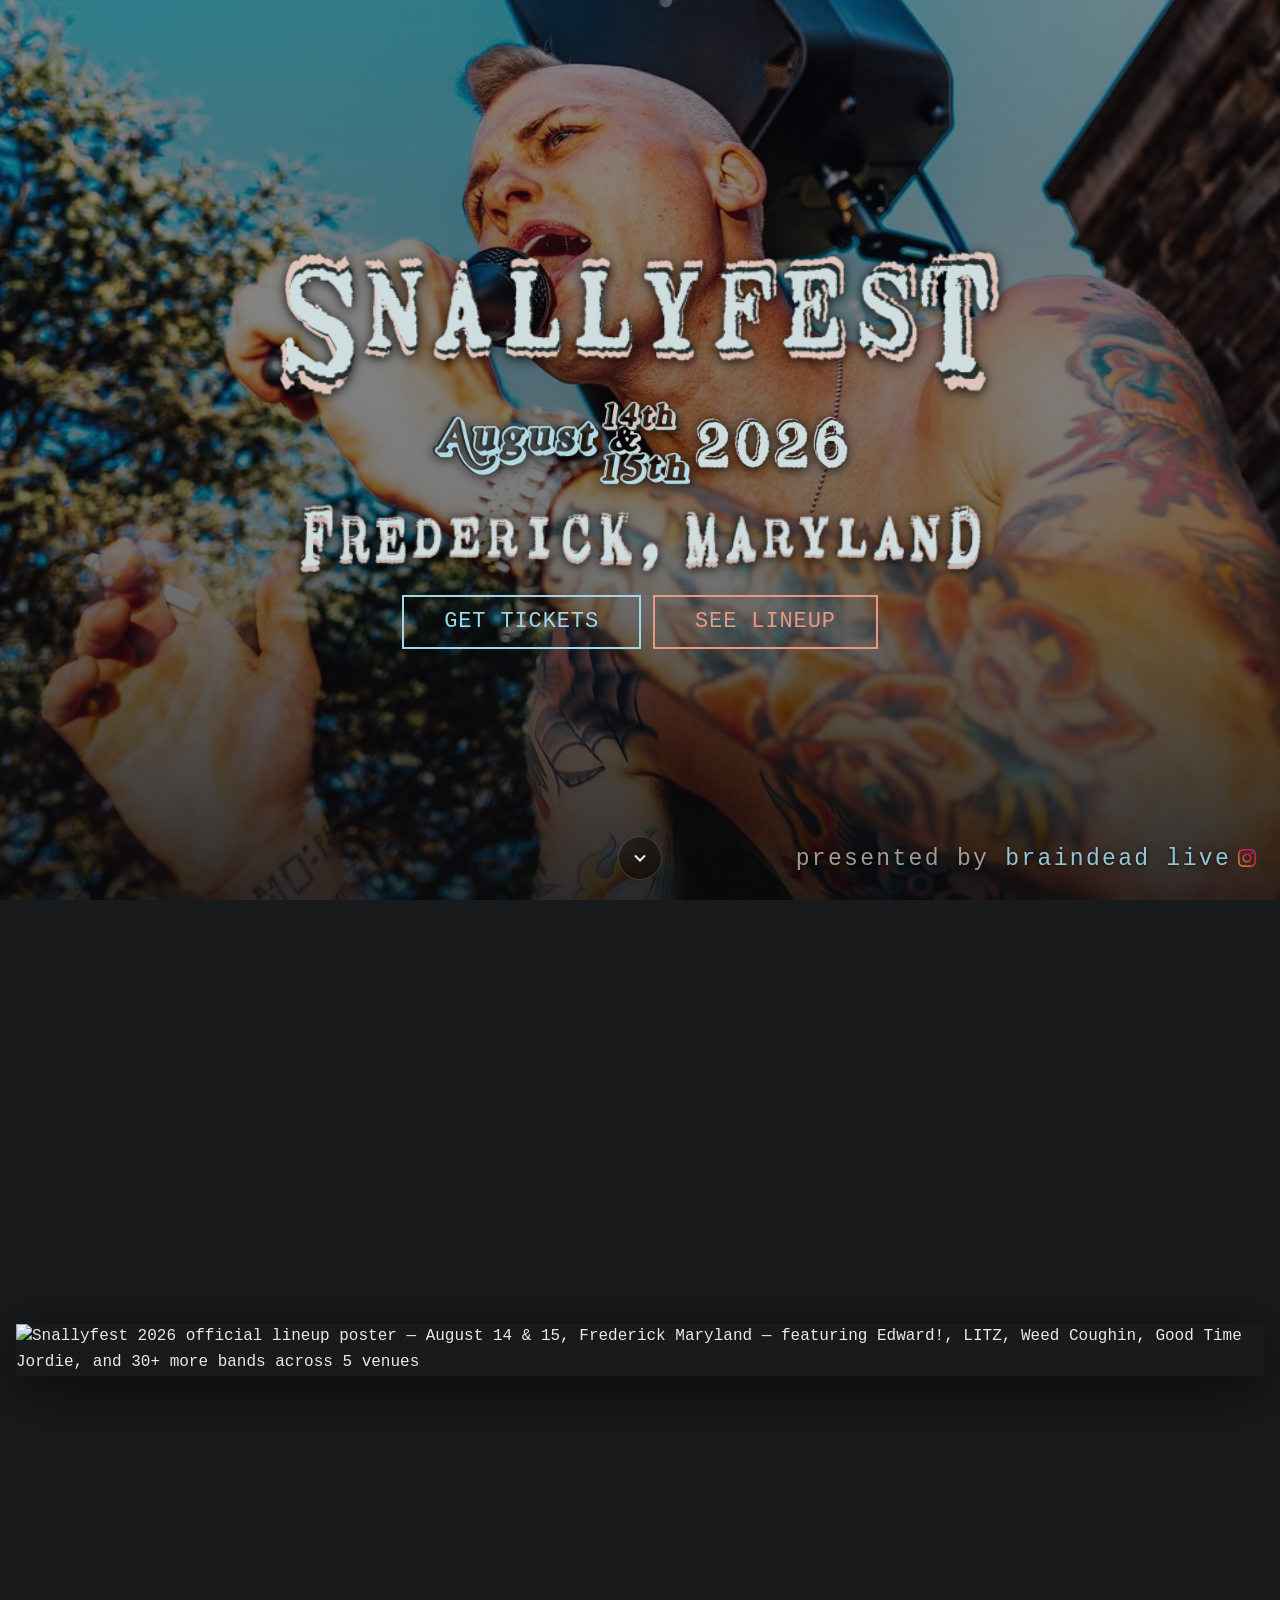
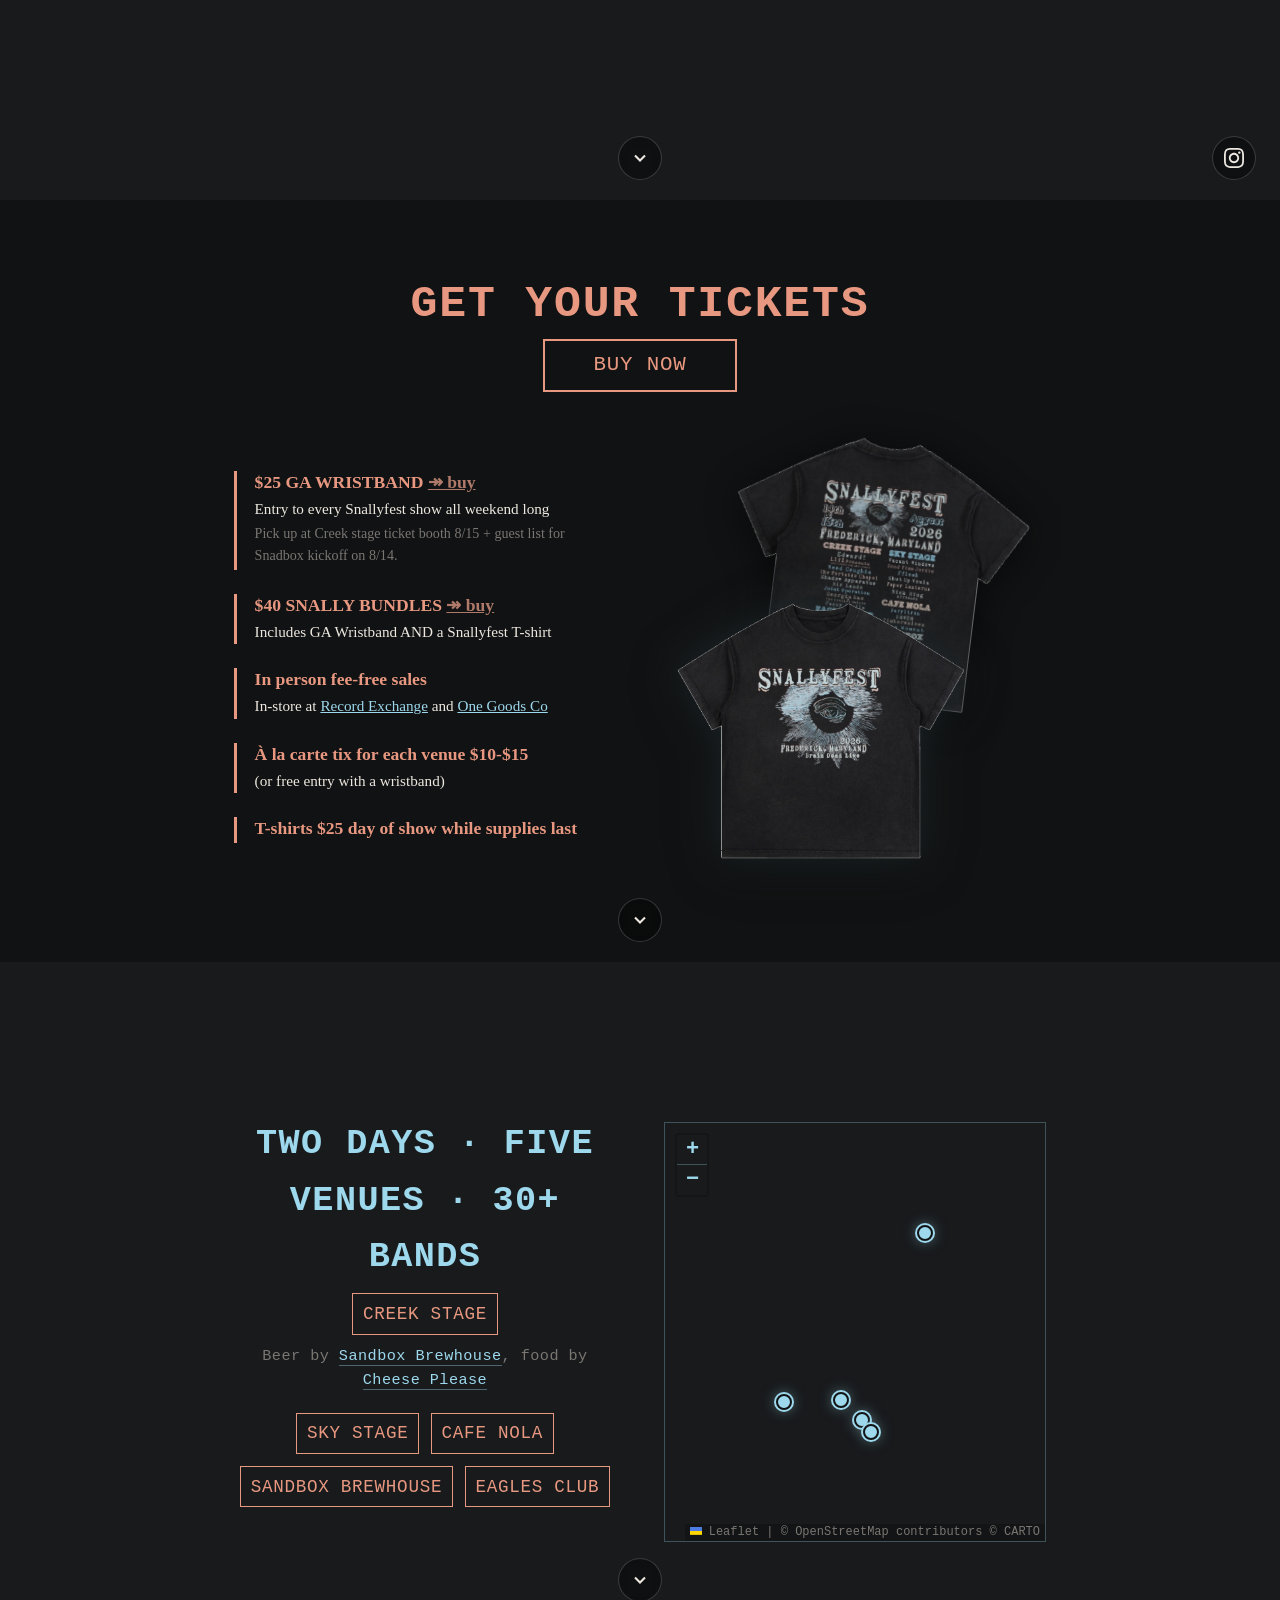
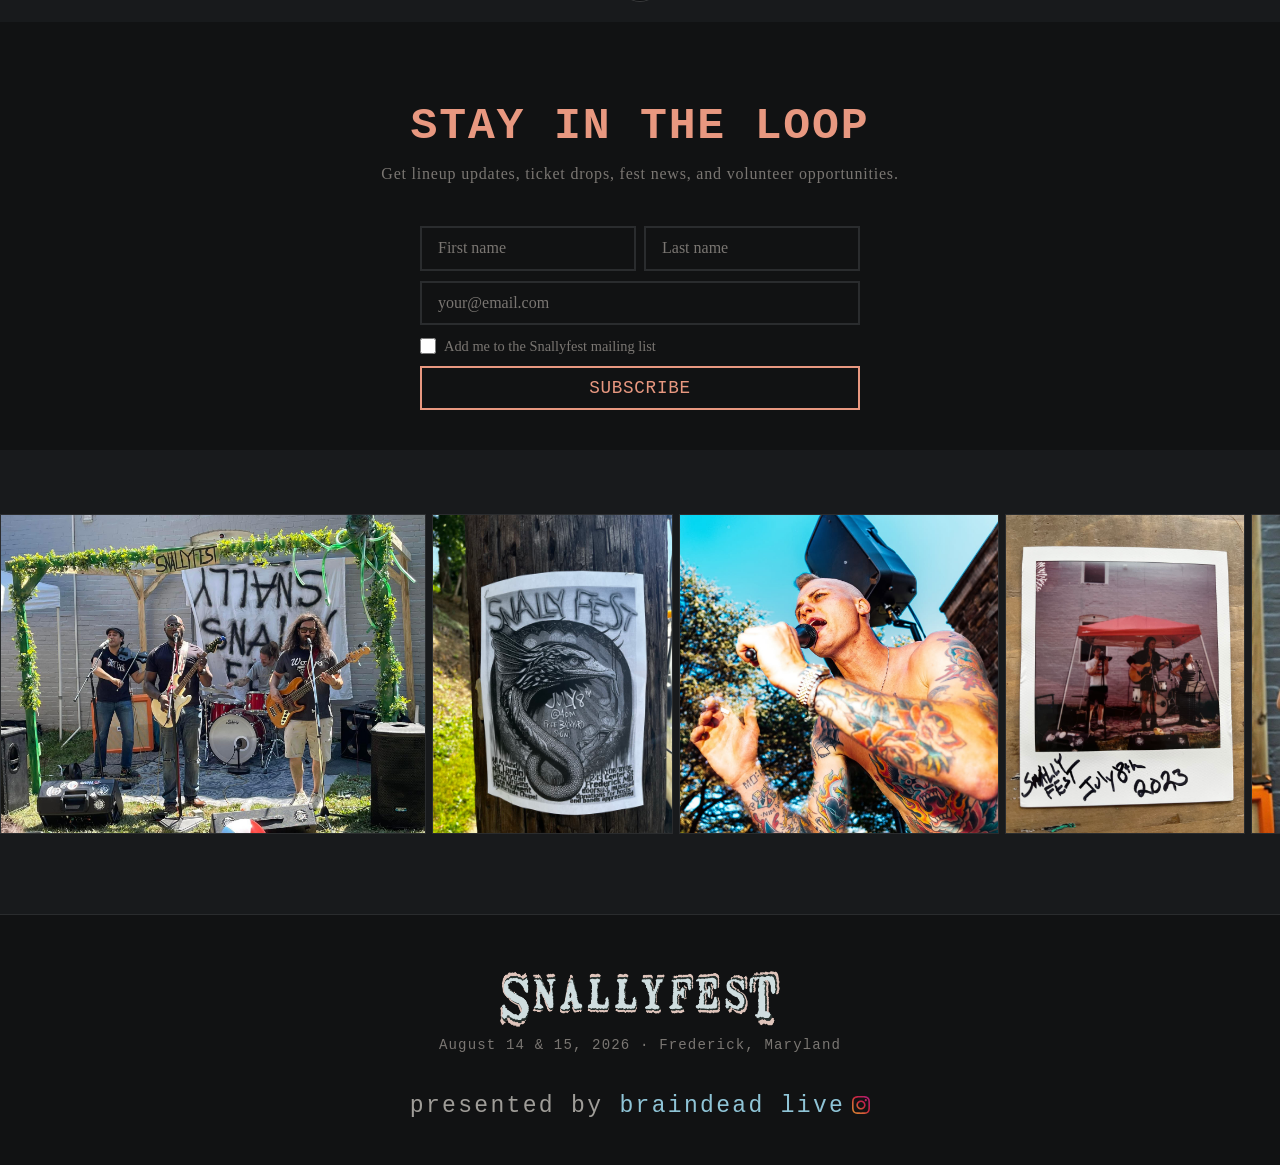
==== index.html @ c1f9dc78 "expand tix section with shirt" ====
<!doctype html>
<html lang="en">
  <head>
    <meta charset="UTF-8" />
    <meta name="viewport" content="width=device-width, initial-scale=1.0" />

    <!-- Primary SEO -->
    <title>
      Snallyfest 2026 | Music Festival | Frederick, Maryland | August 14–15
    </title>
    <meta
      name="description"
      content="Snallyfest is a two-day outdoor music festival in Frederick, Maryland on August 14–15, 2026. 30+ bands across 5 venues — Creek Stage, Sky Stage, Cafe Nola, Sandbox Brewhouse, and Eagles Club. Rock, indie, punk, and more."
    />
    <meta
      name="keywords"
      content="Snallyfest, music festival, Frederick Maryland, Frederick MD, rock festival, indie rock, punk rock, live music, Maryland music festival, 2026 festival, outdoor concert, multi-venue festival, Braindead Live, MD music scene, Frederick concerts, rock show Maryland, summer festival Maryland"
    />
    <meta name="author" content="Snallyfest / Braindead.Live" />
    <meta name="robots" content="index, follow" />
    <link rel="canonical" href="https://snallyfest.com/" />

    <!-- Favicon -->
    <link rel="icon" href="favicon.ico" sizes="48x48" />
    <link rel="icon" href="favicon.png" type="image/png" sizes="112x112" />
    <link rel="apple-touch-icon" href="apple-touch-icon.png" />

    <!-- Open Graph -->
    <meta property="og:type" content="website" />
    <meta property="og:url" content="https://snallyfest.com/" />
    <meta
      property="og:title"
      content="Snallyfest 2026 — Frederick, Maryland | Aug 14 &amp; 15"
    />
    <meta
      property="og:description"
      content="Two days. Five venues. 30+ bands. Frederick, Maryland's homegrown music festival returns August 14 &amp; 15, 2026."
    />
    <meta
      property="og:image"
      content="https://snallyfest.com/assets/flyer_2026.png"
    />
    <meta
      property="og:image:alt"
      content="Snallyfest 2026 festival poster — August 14 &amp; 15, Frederick Maryland"
    />
    <meta property="og:site_name" content="Snallyfest" />
    <meta property="og:locale" content="en_US" />

    <!-- Twitter / X Card -->
    <meta name="twitter:card" content="summary_large_image" />
    <meta
      name="twitter:title"
      content="Snallyfest 2026 — Frederick, MD | Aug 14 &amp; 15"
    />
    <meta
      name="twitter:description"
      content="Two days. Five venues. 30+ bands. Frederick, Maryland's homegrown music festival returns August 14 &amp; 15, 2026."
    />
    <meta
      name="twitter:image"
      content="https://snallyfest.com/assets/flyer_2026.png"
    />

    <!-- Schema.org MusicEvent -->
    <script type="application/ld+json">
      {
        "@context": "https://schema.org",
        "@type": "MusicEvent",
        "name": "Snallyfest 2026",
        "description": "Two-day music festival in Frederick, Maryland featuring 30+ bands across 5 venues including Creek Stage, Sky Stage, Cafe Nola, Sandbox Brewhouse, and Eagles Club.",
        "startDate": "2026-08-14",
        "endDate": "2026-08-15",
        "eventStatus": "https://schema.org/EventScheduled",
        "eventAttendanceMode": "https://schema.org/OfflineEventAttendanceMode",
        "image": "https://snallyfest.com/assets/flyer_2026.png",
        "url": "https://snallyfest.com",
        "location": {
          "@type": "Place",
          "name": "Frederick, Maryland (multiple venues)",
          "address": {
            "@type": "PostalAddress",
            "addressLocality": "Frederick",
            "addressRegion": "MD",
            "addressCountry": "US"
          }
        },
        "organizer": {
          "@type": "Organization",
          "name": "Braindead.Live",
          "url": "https://braindead.live"
        },
        "offers": [
          {
            "@type": "Offer",
            "@url": "https://buytickets.at/braindeadlive/2322599"
          }
        ],
        "performer": [
          { "@type": "MusicGroup", "name": "Edward!" },
          { "@type": "MusicGroup", "name": "LITZ" },
          { "@type": "MusicGroup", "name": "Weed Coughin" },
          { "@type": "MusicGroup", "name": "Good Time Jordie" },
          { "@type": "MusicGroup", "name": "High Noon Kahuna" },
          { "@type": "MusicGroup", "name": "Timberwolves" },
          { "@type": "MusicGroup", "name": "Shut Up Voula" },
          { "@type": "MusicGroup", "name": "Shadow Apparatus" },
          { "@type": "MusicGroup", "name": "The Portside Chapel" },
          { "@type": "MusicGroup", "name": "Silent Old Mtns" },
          { "@type": "MusicGroup", "name": "Gaspers" },
          { "@type": "MusicGroup", "name": "Front Royal" },
          { "@type": "MusicGroup", "name": "Vacant Windows" },
          { "@type": "MusicGroup", "name": "Swamp Whompers" },
          { "@type": "MusicGroup", "name": "Georgia Rae & The Drunken Saints" },
          { "@type": "MusicGroup": "name": "Fuzzy Skulls" },
          { "@type": "MusicGroup": "name": "Ritchie Royale" },
          { "@type": "MusicGroup": "name": "Fetcher" },
          { "@type": "MusicGroup": "name": "Shamboogi" },
          { "@type": "MusicGroup": "name": "Chico Perfect" },
          { "@type": "MusicGroup": "name": "Nimrod's Sun" },
          { "@type": "MusicGroup": "name": "Stainless Steve" },
          { "@type": "MusicGroup": "name": "Fflesh" },
          { "@type": "MusicGroup": "name": "Paper Lanterns" },
          { "@type": "MusicGroup": "name": "Nick Ring & Friends" },
          { "@type": "MusicGroup": "name": "Daryltron" },
          { "@type": "MusicGroup": "name": "B4WE8" },
          { "@type": "MusicGroup": "name": "Puce Moment" },
          { "@type": "MusicGroup": "name": "Bikes" },
          { "@type": "MusicGroup": "name": "Sir Lando" }
        ]
      }
    </script>

    <!-- Olivetti Lettera 22: primary font (matches flyer body text) -->
    <link
      href="https://fonts.cdnfonts.com/css/zai-olivetti-lettera-22-typewriter"
      rel="stylesheet"
    />
    <!-- Pacifico: secondary font (best match for "August / 2026" script on flyer) -->
    <link
      href="https://fonts.googleapis.com/css2?family=Pacifico&display=swap"
      rel="stylesheet"
    />
    <link rel="preconnect" href="https://fonts.googleapis.com" />
    <link rel="preconnect" href="https://fonts.gstatic.com" crossorigin />
    <!-- Leaflet (vendored) — venue map -->
    <link rel="stylesheet" href="assets/vendor/leaflet/leaflet.css" />
    <link rel="stylesheet" href="styles.css" />

    <!-- Umami analytics — only on the live site (not file:// or localhost) -->
    <script>
      if (location.hostname === "snallyfest.com") {
        var umami = document.createElement("script");
        umami.defer = true;
        umami.src = "https://cloud.umami.is/script.js";
        umami.setAttribute(
          "data-website-id",
          "5b9d6e69-32c0-421e-8a08-ab1001a3bc02",
        );
        document.head.appendChild(umami);
      }
    </script>
  </head>
  <body>
    <!-- ============================================================
       HERO — full-screen video background
       ============================================================ -->
    <section class="hero" aria-label="Snallyfest 2026 hero">
      <!-- hero-01 loads first; script.js rotates through the other
           clips after it ends (loop is the no-JS fallback) -->
      <video
        class="hero-video"
        autoplay
        muted
        loop
        playsinline
        poster="assets/edward-01.jpg"
        src="assets/hero-01.mp4"
      ></video>
      <div class="hero-overlay"></div>
      <div class="hero-content">
        <h1 class="hero-logo-wrap">
          <img src="assets/logo.png" alt="Snallyfest" class="hero-logo" />
        </h1>
        <img
          src="assets/dates.png"
          alt="August 14th &amp; 15th 2026"
          class="hero-dates-img"
        />
        <img
          src="assets/location.png"
          alt="Frederick, Maryland"
          class="hero-location-img"
        />
        <div class="hero-cta">
          <a
            href="https://buytickets.at/braindeadlive/2322599"
            class="btn btn-primary"
            data-umami-event="hero-get-tickets"
            aria-label="Purchase tickets"
            target="_blank"
          >
            Get Tickets
          </a>
          <a href="#flyer" class="btn btn-secondary">See Lineup</a>
        </div>
      </div>
      <p class="hero-presented-by">
        presented by
        <a
          href="https://braindead.live"
          target="_blank"
          rel="noopener noreferrer"
          >braindead live</a
        >&thinsp;<a
          href="https://www.instagram.com/brain.dead.live/"
          class="footer-ig-link"
          data-umami-event="social-instagram"
          aria-label="Braindead Live on Instagram"
          target="_blank"
          rel="noopener noreferrer"
          ><svg
            viewBox="0 0 24 24"
            width="18"
            height="18"
            aria-hidden="true"
            style="
              display: inline-block;
              vertical-align: middle;
              margin-bottom: 2px;
            "
          >
            <defs>
              <linearGradient id="ig-grad" x1="0%" y1="100%" x2="100%" y2="0%">
                <stop offset="0%" stop-color="#f09433" />
                <stop offset="33%" stop-color="#e6683c" />
                <stop offset="55%" stop-color="#dc2743" />
                <stop offset="77%" stop-color="#cc2366" />
                <stop offset="100%" stop-color="#bc1888" />
              </linearGradient>
            </defs>
            <path
              fill="url(#ig-grad)"
              d="M12 2.163c3.204 0 3.584.012 4.85.07 3.252.148 4.771 1.691 4.919 4.919.058 1.265.069 1.645.069 4.849 0 3.205-.012 3.584-.069 4.849-.149 3.225-1.664 4.771-4.919 4.919-1.266.058-1.644.07-4.85.07-3.204 0-3.584-.012-4.849-.07-3.26-.149-4.771-1.699-4.919-4.92-.058-1.265-.07-1.644-.07-4.849 0-3.204.013-3.583.07-4.849.149-3.227 1.664-4.771 4.919-4.919 1.266-.057 1.645-.069 4.849-.069zm0-2.163c-3.259 0-3.667.014-4.947.072-4.358.2-6.78 2.618-6.98 6.98-.059 1.281-.073 1.689-.073 4.948 0 3.259.014 3.668.072 4.948.2 4.358 2.618 6.78 6.98 6.98 1.281.058 1.689.072 4.948.072 3.259 0 3.668-.014 4.948-.072 4.354-.2 6.782-2.618 6.979-6.98.059-1.28.073-1.689.073-4.948 0-3.259-.014-3.667-.072-4.947-.196-4.354-2.617-6.78-6.979-6.98-1.281-.059-1.69-.073-4.949-.073zm0 5.838c-3.403 0-6.162 2.759-6.162 6.162s2.759 6.163 6.162 6.163 6.162-2.759 6.162-6.163c0-3.403-2.759-6.162-6.162-6.162zm0 10.162c-2.209 0-4-1.79-4-4 0-2.209 1.791-4 4-4s4 1.791 4 4c0 2.21-1.791 4-4 4zm6.406-11.845c-.796 0-1.441.645-1.441 1.44s.645 1.44 1.441 1.44c.795 0 1.439-.645 1.439-1.44s-.644-1.44-1.439-1.44z"
            /></svg
        ></a>
      </p>
      <a href="#flyer" class="section-arrow" aria-label="Scroll to lineup">
        <svg
          viewBox="0 0 24 24"
          fill="none"
          stroke="currentColor"
          stroke-width="2.5"
          aria-hidden="true"
        >
          <path d="M6 9l6 6 6-6" />
        </svg>
      </a>
    </section>

    <!-- ============================================================
       FLYER — centered poster
       ============================================================ -->
    <section class="flyer-section" id="flyer" aria-label="Event poster">
      <div class="container">
        <img
          src="assets/flyer_2026.png?cachebust=yes"
          alt="Snallyfest 2026 official lineup poster — August 14 &amp; 15, Frederick Maryland — featuring Edward!, LITZ, Weed Coughin, Good Time Jordie, and 30+ more bands across 5 venues"
          class="flyer-img"
          loading="eager"
        />
      </div>
      <button
        class="flyer-share"
        id="flyer-share-btn"
        aria-label="Share on Instagram"
      >
        <svg
          viewBox="0 0 24 24"
          fill="currentColor"
          width="20"
          height="20"
          aria-hidden="true"
        >
          <path
            d="M12 2.163c3.204 0 3.584.012 4.85.07 3.252.148 4.771 1.691 4.919 4.919.058 1.265.069 1.645.069 4.849 0 3.205-.012 3.584-.069 4.849-.149 3.225-1.664 4.771-4.919 4.919-1.266.058-1.644.07-4.85.07-3.204 0-3.584-.012-4.849-.07-3.26-.149-4.771-1.699-4.919-4.92-.058-1.265-.07-1.644-.07-4.849 0-3.204.013-3.583.07-4.849.149-3.227 1.664-4.771 4.919-4.919 1.266-.057 1.645-.069 4.849-.069zm0-2.163c-3.259 0-3.667.014-4.947.072-4.358.2-6.78 2.618-6.98 6.98-.059 1.281-.073 1.689-.073 4.948 0 3.259.014 3.668.072 4.948.2 4.358 2.618 6.78 6.98 6.98 1.281.058 1.689.072 4.948.072 3.259 0 3.668-.014 4.948-.072 4.354-.2 6.782-2.618 6.979-6.98.059-1.28.073-1.689.073-4.948 0-3.259-.014-3.667-.072-4.947-.196-4.354-2.617-6.78-6.979-6.98-1.281-.059-1.69-.073-4.949-.073zm0 5.838c-3.403 0-6.162 2.759-6.162 6.162s2.759 6.163 6.162 6.163 6.162-2.759 6.162-6.163c0-3.403-2.759-6.162-6.162-6.162zm0 10.162c-2.209 0-4-1.79-4-4 0-2.209 1.791-4 4-4s4 1.791 4 4c0 2.21-1.791 4-4 4zm6.406-11.845c-.796 0-1.441.645-1.441 1.44s.645 1.44 1.441 1.44c.795 0 1.439-.645 1.439-1.44s-.644-1.44-1.439-1.44z"
          />
        </svg>
      </button>
      <a href="#tickets" class="section-arrow" aria-label="Scroll to tickets">
        <svg
          viewBox="0 0 24 24"
          fill="none"
          stroke="currentColor"
          stroke-width="2.5"
          aria-hidden="true"
        >
          <path d="M6 9l6 6 6-6" />
        </svg>
      </a>
    </section>

    <!-- ============================================================
       TICKETS
       ============================================================ -->
    <section
      class="tickets-section"
      id="tickets"
      aria-label="Tickets and venues"
    >
      <div class="container">
        <h2 class="section-title">GET YOUR TICKETS</h2>
        <a
          href="https://buytickets.at/braindeadlive/2322599"
          class="btn btn-secondary btn-large"
          id="ticket-link"
          data-umami-event="buy-tickets"
          aria-label="Purchase tickets"
          target="_blank"
        >
          BUY NOW
        </a>

        <div class="ticket-info-grid">
          <div class="ticket-tiers">
            <div class="ticket-tier">
              <p class="ticket-tier-price">
                $25 GA WRISTBAND <a href="get">↠ buy</a>
              </p>
              <p class="ticket-tier-detail">
                Entry to every Snallyfest show all weekend long
              </p>
              <p class="ticket-tier-meta">
                Pick up at Creek stage ticket booth 8/15 + guest list for
                Snadbox kickoff on 8/14.
              </p>
            </div>
            <div class="ticket-tier">
              <p class="ticket-tier-price">
                $40 SNALLY BUNDLES <a href="get">↠ buy</a>
              </p>
              <p class="ticket-tier-detail">
                Includes GA Wristband AND a Snallyfest T-shirt
              </p>
            </div>
            <div class="ticket-tier">
              <p class="ticket-tier-price">In person fee-free sales</p>
              <p class="ticket-tier-detail">
                In-store at
                <a href="https://www.instagram.com/recordexchange__frederick_md"
                  >Record Exchange</a
                >
                and
                <a href="https://www.instagram.com/onegoodsco">One Goods Co</a>
              </p>
            </div>
            <div class="ticket-tier">
              <p class="ticket-tier-price">
                À la carte tix for each venue $10-$15
              </p>
              <p class="ticket-tier-detail">(or free entry with a wristband)</p>
            </div>
            <div class="ticket-tier">
              <p class="ticket-tier-price">
                T-shirts $25 day of show while supplies last
              </p>
            </div>
          </div>

          <div class="shirt-stack" aria-label="Snallyfest 2026 t-shirt designs">
            <img
              src="assets/shirt-back.png"
              alt="Snallyfest 2026 t-shirt back — full lineup printed on back"
              class="shirt-img shirt-img--back"
              loading="lazy"
            />
            <img
              src="assets/shirt-front.png"
              alt="Snallyfest 2026 t-shirt front — dark shirt with eye graphic and text"
              class="shirt-img shirt-img--front"
              loading="lazy"
            />
          </div>
        </div>
      </div>
      <a href="#venues" class="section-arrow" aria-label="Scroll to venues">
        <svg
          viewBox="0 0 24 24"
          fill="none"
          stroke="currentColor"
          stroke-width="2.5"
          aria-hidden="true"
        >
          <path d="M6 9l6 6 6-6" />
        </svg>
      </a>
    </section>

    <!-- ============================================================
       VENUES
       ============================================================ -->
    <section id="venues" class="venues-section">
      <div class="container">
        <div class="ticket-info-grid">
          <div>
            <h2 class="venues-heading">
              Two days &middot; Five venues &middot; 30+ bands
            </h2>
            <div class="venue-feature">
              <p class="venue venue-main">Creek Stage</p>
              <p class="venue-partners">
                Beer by
                <a
                  href="https://www.sandboxbrewhouse.com/"
                  target="_blank"
                  rel="noopener noreferrer"
                  >Sandbox Brewhouse</a
                >, food by
                <a
                  href="https://grilledcheeseplease.online/"
                  target="_blank"
                  rel="noopener noreferrer"
                  >Cheese Please</a
                >
              </p>
            </div>

            <ul class="venues-grid" role="list">
              <li class="venue">Sky Stage</li>
              <li class="venue">Cafe Nola</li>
              <li class="venue">Sandbox Brewhouse</li>
              <li class="venue">Eagles Club</li>
            </ul>
          </div>

          <div
            id="venue-map"
            class="venue-map"
            aria-label="Map of the five Snallyfest venues in downtown Frederick, Maryland"
          ></div>
        </div>
      </div>

      <a
        href="#signup"
        class="section-arrow"
        aria-label="Scroll to email signup"
      >
        <svg
          viewBox="0 0 24 24"
          fill="none"
          stroke="currentColor"
          stroke-width="2.5"
          aria-hidden="true"
        >
          <path d="M6 9l6 6 6-6" />
        </svg>
      </a>
    </section>

    <!-- ============================================================
       EMAIL SIGNUP
       Live Mailchimp form — submits via JSONP (see script.js)
       ============================================================ -->
    <section class="signup-section" id="signup" aria-label="Email signup">
      <div class="container">
        <h2 class="section-title">STAY IN THE LOOP</h2>
        <p class="section-sub">
          Get lineup updates, ticket drops, fest news, and volunteer
          opportunities.
        </p>
        <form
          class="signup-form"
          id="signup-form"
          action="https://live.us3.list-manage.com/subscribe/post"
          method="POST"
          novalidate
        >
          <!-- Mailchimp account + list identifiers -->
          <input type="hidden" name="u" value="7da2a0439c6a52a792d36f098" />
          <input type="hidden" name="id" value="312bc5fdbb" />

          <!-- Mailchimp honeypot — must stay hidden, do not remove -->
          <div
            class="mc-honeypot"
            aria-hidden="true"
            aria-label="Please leave the following three fields empty"
          >
            <input type="text" name="b_name" tabindex="-1" value="" />
            <input type="email" name="b_email" tabindex="-1" value="" />
            <textarea name="b_comment" tabindex="-1"></textarea>
          </div>

          <div class="signup-row">
            <label for="signup-fname" class="sr-only">First name</label>
            <input
              id="signup-fname"
              type="text"
              name="MERGE1"
              placeholder="First name"
              required
              autocomplete="given-name"
            />
            <label for="signup-lname" class="sr-only">Last name</label>
            <input
              id="signup-lname"
              type="text"
              name="MERGE2"
              placeholder="Last name"
              required
              autocomplete="family-name"
            />
          </div>
          <label for="signup-email" class="sr-only">Email address</label>
          <input
            id="signup-email"
            type="email"
            name="MERGE0"
            placeholder="your@email.com"
            required
            autocomplete="email"
          />
          <label class="signup-consent">
            <input type="checkbox" name="group[27871][1]" value="1" required />
            <span>Add me to the Snallyfest mailing list</span>
          </label>
          <button
            type="submit"
            class="btn btn-secondary"
            data-umami-event="email-signup"
          >
            Subscribe
          </button>
        </form>
      </div>
    </section>

    <!-- ============================================================
       PHOTO GALLERY — horizontal scroll strip
       ============================================================ -->
    <section class="gallery-section" id="gallery" aria-label="Photo gallery">
      <div class="gallery-strip" role="list">
        <img
          src="assets/fest-2025-01.jpg"
          alt="snallyfest concert performance"
          loading="lazy"
          role="listitem"
        />
        <img
          src="assets/fest-archive-01.jpg"
          alt="snallyfest concert performance"
          loading="lazy"
          role="listitem"
        />
        <img
          src="assets/edward-01.jpg"
          alt="snallyfest concert performance"
          loading="lazy"
          role="listitem"
        />
        <img
          src="assets/fest-archive-02.jpg"
          alt="snallyfest concert performance"
          loading="lazy"
          role="listitem"
        />
        <img
          src="assets/fest-2025-02.jpg"
          alt="snallyfest concert performance"
          loading="lazy"
          role="listitem"
        />
        <img
          src="assets/fest-archive-03.jpg"
          alt="snallyfest concert performance"
          loading="lazy"
          role="listitem"
        />
        <img
          src="assets/edward-02.jpg"
          alt="snallyfest concert performance"
          loading="lazy"
          role="listitem"
        />
        <img
          src="assets/fest-archive-04.jpg"
          alt="snallyfest concert performance"
          loading="lazy"
          role="listitem"
        />
        <img
          src="assets/fest-2025-05.jpg"
          alt="snallyfest concert performance"
          loading="lazy"
          role="listitem"
        />
        <img
          src="assets/fest-archive-05.jpg"
          alt="snallyfest concert performance"
          loading="lazy"
          role="listitem"
        />
        <img
          src="assets/fest-2025-08.jpg"
          alt="snallyfest concert performance"
          loading="lazy"
          role="listitem"
        />
        <img
          src="assets/fest-archive-06.jpg"
          alt="snallyfest concert performance"
          loading="lazy"
          role="listitem"
        />
        <img
          src="assets/edward-03.jpg"
          alt="snallyfest concert performance"
          loading="lazy"
          role="listitem"
        />
        <img
          src="assets/fest-archive-07.jpg"
          alt="snallyfest concert performance"
          loading="lazy"
          role="listitem"
        />
        <img
          src="assets/fest-2025-03.jpg"
          alt="snallyfest concert performance"
          loading="lazy"
          role="listitem"
        />
        <img
          src="assets/fest-archive-08.jpg"
          alt="snallyfest concert performance"
          loading="lazy"
          role="listitem"
        />
        <img
          src="assets/edward-04.jpg"
          alt="snallyfest concert performance"
          loading="lazy"
          role="listitem"
        />
        <img
          src="assets/fest-archive-09.jpg"
          alt="snallyfest concert performance"
          loading="lazy"
          role="listitem"
        />
        <img
          src="assets/fest-2025-07.jpg"
          alt="snallyfest concert performance"
          loading="lazy"
          role="listitem"
        />
        <img
          src="assets/fest-archive-10.jpg"
          alt="snallyfest concert performance"
          loading="lazy"
          role="listitem"
        />
        <img
          src="assets/fest-2025-09.jpg"
          alt="snallyfest concert performance"
          loading="lazy"
          role="listitem"
        />
        <img
          src="assets/fest-archive-11.jpg"
          alt="snallyfest concert performance"
          loading="lazy"
          role="listitem"
        />
        <img
          src="assets/edward-05.jpg"
          alt="snallyfest concert performance"
          loading="lazy"
          role="listitem"
        />
        <img
          src="assets/fest-archive-12.jpg"
          alt="snallyfest concert performance"
          loading="lazy"
          role="listitem"
        />
        <img
          src="assets/fest-2025-04.jpg"
          alt="snallyfest concert performance"
          loading="lazy"
          role="listitem"
        />
        <img
          src="assets/fest-archive-13.jpg"
          alt="snallyfest concert performance"
          loading="lazy"
          role="listitem"
        />
        <img
          src="assets/edward-06.jpg"
          alt="snallyfest concert performance"
          loading="lazy"
          role="listitem"
        />
        <img
          src="assets/fest-archive-14.jpg"
          alt="snallyfest concert performance"
          loading="lazy"
          role="listitem"
        />
        <img
          src="assets/fest-2025-06.jpg"
          alt="snallyfest concert performance"
          loading="lazy"
          role="listitem"
        />
        <img
          src="assets/fest-archive-15.jpg"
          alt="snallyfest concert performance"
          loading="lazy"
          role="listitem"
        />
        <img
          src="assets/fest-2025-10.jpg"
          alt="snallyfest concert performance"
          loading="lazy"
          role="listitem"
        />
        <img
          src="assets/fest-archive-16.jpg"
          alt="snallyfest concert performance"
          loading="lazy"
          role="listitem"
        />
        <img
          src="assets/edward-07.jpg"
          alt="snallyfest concert performance"
          loading="lazy"
          role="listitem"
        />
        <img
          src="assets/fest-archive-17.jpg"
          alt="snallyfest concert performance"
          loading="lazy"
          role="listitem"
        />
        <img
          src="assets/fest-archive-18.jpg"
          alt="snallyfest concert performance"
          loading="lazy"
          role="listitem"
        />
        <img
          src="assets/fest-archive-19.jpg"
          alt="snallyfest concert performance"
          loading="lazy"
          role="listitem"
        />
      </div>
    </section>

    <!-- ============================================================
       FOOTER / SOCIAL LINKS
       ============================================================ -->
    <footer class="site-footer" id="footer" aria-label="Site footer">
      <div class="container">
        <img src="assets/logo.png" alt="Snallyfest" class="footer-logo" />
        <p class="footer-dates">
          August 14 &amp; 15, 2026 &middot; Frederick, Maryland
        </p>

        <p class="footer-presented-by">
          presented by
          <a
            href="https://braindead.live"
            data-umami-event="footer-braindead"
            target="_blank"
            rel="noopener noreferrer"
            >braindead live</a
          >&thinsp;<a
            href="https://www.instagram.com/brain.dead.live/"
            class="footer-ig-link"
            data-umami-event="social-instagram"
            aria-label="Braindead Live on Instagram"
            target="_blank"
            rel="noopener noreferrer"
            ><svg
              viewBox="0 0 24 24"
              width="18"
              height="18"
              aria-hidden="true"
              style="
                display: inline-block;
                vertical-align: middle;
                margin-bottom: 2px;
              "
            >
              <defs>
                <linearGradient
                  id="ig-grad"
                  x1="0%"
                  y1="100%"
                  x2="100%"
                  y2="0%"
                >
                  <stop offset="0%" stop-color="#f09433" />
                  <stop offset="33%" stop-color="#e6683c" />
                  <stop offset="55%" stop-color="#dc2743" />
                  <stop offset="77%" stop-color="#cc2366" />
                  <stop offset="100%" stop-color="#bc1888" />
                </linearGradient>
              </defs>
              <path
                fill="url(#ig-grad)"
                d="M12 2.163c3.204 0 3.584.012 4.85.07 3.252.148 4.771 1.691 4.919 4.919.058 1.265.069 1.645.069 4.849 0 3.205-.012 3.584-.069 4.849-.149 3.225-1.664 4.771-4.919 4.919-1.266.058-1.644.07-4.85.07-3.204 0-3.584-.012-4.849-.07-3.26-.149-4.771-1.699-4.919-4.92-.058-1.265-.07-1.644-.07-4.849 0-3.204.013-3.583.07-4.849.149-3.227 1.664-4.771 4.919-4.919 1.266-.057 1.645-.069 4.849-.069zm0-2.163c-3.259 0-3.667.014-4.947.072-4.358.2-6.78 2.618-6.98 6.98-.059 1.281-.073 1.689-.073 4.948 0 3.259.014 3.668.072 4.948.2 4.358 2.618 6.78 6.98 6.98 1.281.058 1.689.072 4.948.072 3.259 0 3.668-.014 4.948-.072 4.354-.2 6.782-2.618 6.979-6.98.059-1.28.073-1.689.073-4.948 0-3.259-.014-3.667-.072-4.947-.196-4.354-2.617-6.78-6.979-6.98-1.281-.059-1.69-.073-4.949-.073zm0 5.838c-3.403 0-6.162 2.759-6.162 6.162s2.759 6.163 6.162 6.163 6.162-2.759 6.162-6.163c0-3.403-2.759-6.162-6.162-6.162zm0 10.162c-2.209 0-4-1.79-4-4 0-2.209 1.791-4 4-4s4 1.791 4 4c0 2.21-1.791 4-4 4zm6.406-11.845c-.796 0-1.441.645-1.441 1.44s.645 1.44 1.441 1.44c.795 0 1.439-.645 1.439-1.44s-.644-1.44-1.439-1.44z"
              /></svg
          ></a>
        </p>
      </div>
    </footer>

    <!-- Lightbox (injected by script.js) -->

    <script src="assets/vendor/leaflet/leaflet.js"></script>
    <script src="script.js"></script>
  </body>
</html>
---- assets/vendor/leaflet/leaflet.css ----
/* required styles */

.leaflet-pane,
.leaflet-tile,
.leaflet-marker-icon,
.leaflet-marker-shadow,
.leaflet-tile-container,
.leaflet-pane > svg,
.leaflet-pane > canvas,
.leaflet-zoom-box,
.leaflet-image-layer,
.leaflet-layer {
	position: absolute;
	left: 0;
	top: 0;
	}
.leaflet-container {
	overflow: hidden;
	}
.leaflet-tile,
.leaflet-marker-icon,
.leaflet-marker-shadow {
	-webkit-user-select: none;
	   -moz-user-select: none;
	        user-select: none;
	  -webkit-user-drag: none;
	}
/* Prevents IE11 from highlighting tiles in blue */
.leaflet-tile::selection {
	background: transparent;
}
/* Safari renders non-retina tile on retina better with this, but Chrome is worse */
.leaflet-safari .leaflet-tile {
	image-rendering: -webkit-optimize-contrast;
	}
/* hack that prevents hw layers "stretching" when loading new tiles */
.leaflet-safari .leaflet-tile-container {
	width: 1600px;
	height: 1600px;
	-webkit-transform-origin: 0 0;
	}
.leaflet-marker-icon,
.leaflet-marker-shadow {
	display: block;
	}
/* .leaflet-container svg: reset svg max-width decleration shipped in Joomla! (joomla.org) 3.x */
/* .leaflet-container img: map is broken in FF if you have max-width: 100% on tiles */
.leaflet-container .leaflet-overlay-pane svg {
	max-width: none !important;
	max-height: none !important;
	}
.leaflet-container .leaflet-marker-pane img,
.leaflet-container .leaflet-shadow-pane img,
.leaflet-container .leaflet-tile-pane img,
.leaflet-container img.leaflet-image-layer,
.leaflet-container .leaflet-tile {
	max-width: none !important;
	max-height: none !important;
	width: auto;
	padding: 0;
	}

.leaflet-container img.leaflet-tile {
	/* See: https://bugs.chromium.org/p/chromium/issues/detail?id=600120 */
	mix-blend-mode: plus-lighter;
}

.leaflet-container.leaflet-touch-zoom {
	-ms-touch-action: pan-x pan-y;
	touch-action: pan-x pan-y;
	}
.leaflet-container.leaflet-touch-drag {
	-ms-touch-action: pinch-zoom;
	/* Fallback for FF which doesn't support pinch-zoom */
	touch-action: none;
	touch-action: pinch-zoom;
}
.leaflet-container.leaflet-touch-drag.leaflet-touch-zoom {
	-ms-touch-action: none;
	touch-action: none;
}
.leaflet-container {
	-webkit-tap-highlight-color: transparent;
}
.leaflet-container a {
	-webkit-tap-highlight-color: rgba(51, 181, 229, 0.4);
}
.leaflet-tile {
	filter: inherit;
	visibility: hidden;
	}
.leaflet-tile-loaded {
	visibility: inherit;
	}
.leaflet-zoom-box {
	width: 0;
	height: 0;
	-moz-box-sizing: border-box;
	     box-sizing: border-box;
	z-index: 800;
	}
/* workaround for https://bugzilla.mozilla.org/show_bug.cgi?id=888319 */
.leaflet-overlay-pane svg {
	-moz-user-select: none;
	}

.leaflet-pane         { z-index: 400; }

.leaflet-tile-pane    { z-index: 200; }
.leaflet-overlay-pane { z-index: 400; }
.leaflet-shadow-pane  { z-index: 500; }
.leaflet-marker-pane  { z-index: 600; }
.leaflet-tooltip-pane   { z-index: 650; }
.leaflet-popup-pane   { z-index: 700; }

.leaflet-map-pane canvas { z-index: 100; }
.leaflet-map-pane svg    { z-index: 200; }

.leaflet-vml-shape {
	width: 1px;
	height: 1px;
	}
.lvml {
	behavior: url(#default#VML);
	display: inline-block;
	position: absolute;
	}


/* control positioning */

.leaflet-control {
	position: relative;
	z-index: 800;
	pointer-events: visiblePainted; /* IE 9-10 doesn't have auto */
	pointer-events: auto;
	}
.leaflet-top,
.leaflet-bottom {
	position: absolute;
	z-index: 1000;
	pointer-events: none;
	}
.leaflet-top {
	top: 0;
	}
.leaflet-right {
	right: 0;
	}
.leaflet-bottom {
	bottom: 0;
	}
.leaflet-left {
	left: 0;
	}
.leaflet-control {
	float: left;
	clear: both;
	}
.leaflet-right .leaflet-control {
	float: right;
	}
.leaflet-top .leaflet-control {
	margin-top: 10px;
	}
.leaflet-bottom .leaflet-control {
	margin-bottom: 10px;
	}
.leaflet-left .leaflet-control {
	margin-left: 10px;
	}
.leaflet-right .leaflet-control {
	margin-right: 10px;
	}


/* zoom and fade animations */

.leaflet-fade-anim .leaflet-popup {
	opacity: 0;
	-webkit-transition: opacity 0.2s linear;
	   -moz-transition: opacity 0.2s linear;
	        transition: opacity 0.2s linear;
	}
.leaflet-fade-anim .leaflet-map-pane .leaflet-popup {
	opacity: 1;
	}
.leaflet-zoom-animated {
	-webkit-transform-origin: 0 0;
	    -ms-transform-origin: 0 0;
	        transform-origin: 0 0;
	}
svg.leaflet-zoom-animated {
	will-change: transform;
}

.leaflet-zoom-anim .leaflet-zoom-animated {
	-webkit-transition: -webkit-transform 0.25s cubic-bezier(0,0,0.25,1);
	   -moz-transition:    -moz-transform 0.25s cubic-bezier(0,0,0.25,1);
	        transition:         transform 0.25s cubic-bezier(0,0,0.25,1);
	}
.leaflet-zoom-anim .leaflet-tile,
.leaflet-pan-anim .leaflet-tile {
	-webkit-transition: none;
	   -moz-transition: none;
	        transition: none;
	}

.leaflet-zoom-anim .leaflet-zoom-hide {
	visibility: hidden;
	}


/* cursors */

.leaflet-interactive {
	cursor: pointer;
	}
.leaflet-grab {
	cursor: -webkit-grab;
	cursor:    -moz-grab;
	cursor:         grab;
	}
.leaflet-crosshair,
.leaflet-crosshair .leaflet-interactive {
	cursor: crosshair;
	}
.leaflet-popup-pane,
.leaflet-control {
	cursor: auto;
	}
.leaflet-dragging .leaflet-grab,
.leaflet-dragging .leaflet-grab .leaflet-interactive,
.leaflet-dragging .leaflet-marker-draggable {
	cursor: move;
	cursor: -webkit-grabbing;
	cursor:    -moz-grabbing;
	cursor:         grabbing;
	}

/* marker & overlays interactivity */
.leaflet-marker-icon,
.leaflet-marker-shadow,
.leaflet-image-layer,
.leaflet-pane > svg path,
.leaflet-tile-container {
	pointer-events: none;
	}

.leaflet-marker-icon.leaflet-interactive,
.leaflet-image-layer.leaflet-interactive,
.leaflet-pane > svg path.leaflet-interactive,
svg.leaflet-image-layer.leaflet-interactive path {
	pointer-events: visiblePainted; /* IE 9-10 doesn't have auto */
	pointer-events: auto;
	}

/* visual tweaks */

.leaflet-container {
	background: #ddd;
	outline-offset: 1px;
	}
.leaflet-container a {
	color: #0078A8;
	}
.leaflet-zoom-box {
	border: 2px dotted #38f;
	background: rgba(255,255,255,0.5);
	}


/* general typography */
.leaflet-container {
	font-family: "Helvetica Neue", Arial, Helvetica, sans-serif;
	font-size: 12px;
	font-size: 0.75rem;
	line-height: 1.5;
	}


/* general toolbar styles */

.leaflet-bar {
	box-shadow: 0 1px 5px rgba(0,0,0,0.65);
	border-radius: 4px;
	}
.leaflet-bar a {
	background-color: #fff;
	border-bottom: 1px solid #ccc;
	width: 26px;
	height: 26px;
	line-height: 26px;
	display: block;
	text-align: center;
	text-decoration: none;
	color: black;
	}
.leaflet-bar a,
.leaflet-control-layers-toggle {
	background-position: 50% 50%;
	background-repeat: no-repeat;
	display: block;
	}
.leaflet-bar a:hover,
.leaflet-bar a:focus {
	background-color: #f4f4f4;
	}
.leaflet-bar a:first-child {
	border-top-left-radius: 4px;
	border-top-right-radius: 4px;
	}
.leaflet-bar a:last-child {
	border-bottom-left-radius: 4px;
	border-bottom-right-radius: 4px;
	border-bottom: none;
	}
.leaflet-bar a.leaflet-disabled {
	cursor: default;
	background-color: #f4f4f4;
	color: #bbb;
	}

.leaflet-touch .leaflet-bar a {
	width: 30px;
	height: 30px;
	line-height: 30px;
	}
.leaflet-touch .leaflet-bar a:first-child {
	border-top-left-radius: 2px;
	border-top-right-radius: 2px;
	}
.leaflet-touch .leaflet-bar a:last-child {
	border-bottom-left-radius: 2px;
	border-bottom-right-radius: 2px;
	}

/* zoom control */

.leaflet-control-zoom-in,
.leaflet-control-zoom-out {
	font: bold 18px 'Lucida Console', Monaco, monospace;
	text-indent: 1px;
	}

.leaflet-touch .leaflet-control-zoom-in, .leaflet-touch .leaflet-control-zoom-out  {
	font-size: 22px;
	}


/* layers control */

.leaflet-control-layers {
	box-shadow: 0 1px 5px rgba(0,0,0,0.4);
	background: #fff;
	border-radius: 5px;
	}
.leaflet-control-layers-toggle {
	background-image: url(images/layers.png);
	width: 36px;
	height: 36px;
	}
.leaflet-retina .leaflet-control-layers-toggle {
	background-image: url(images/layers-2x.png);
	background-size: 26px 26px;
	}
.leaflet-touch .leaflet-control-layers-toggle {
	width: 44px;
	height: 44px;
	}
.leaflet-control-layers .leaflet-control-layers-list,
.leaflet-control-layers-expanded .leaflet-control-layers-toggle {
	display: none;
	}
.leaflet-control-layers-expanded .leaflet-control-layers-list {
	display: block;
	position: relative;
	}
.leaflet-control-layers-expanded {
	padding: 6px 10px 6px 6px;
	color: #333;
	background: #fff;
	}
.leaflet-control-layers-scrollbar {
	overflow-y: scroll;
	overflow-x: hidden;
	padding-right: 5px;
	}
.leaflet-control-layers-selector {
	margin-top: 2px;
	position: relative;
	top: 1px;
	}
.leaflet-control-layers label {
	display: block;
	font-size: 13px;
	font-size: 1.08333em;
	}
.leaflet-control-layers-separator {
	height: 0;
	border-top: 1px solid #ddd;
	margin: 5px -10px 5px -6px;
	}

/* Default icon URLs */
.leaflet-default-icon-path { /* used only in path-guessing heuristic, see L.Icon.Default */
	background-image: url(images/marker-icon.png);
	}


/* attribution and scale controls */

.leaflet-container .leaflet-control-attribution {
	background: #fff;
	background: rgba(255, 255, 255, 0.8);
	margin: 0;
	}
.leaflet-control-attribution,
.leaflet-control-scale-line {
	padding: 0 5px;
	color: #333;
	line-height: 1.4;
	}
.leaflet-control-attribution a {
	text-decoration: none;
	}
.leaflet-control-attribution a:hover,
.leaflet-control-attribution a:focus {
	text-decoration: underline;
	}
.leaflet-attribution-flag {
	display: inline !important;
	vertical-align: baseline !important;
	width: 1em;
	height: 0.6669em;
	}
.leaflet-left .leaflet-control-scale {
	margin-left: 5px;
	}
.leaflet-bottom .leaflet-control-scale {
	margin-bottom: 5px;
	}
.leaflet-control-scale-line {
	border: 2px solid #777;
	border-top: none;
	line-height: 1.1;
	padding: 2px 5px 1px;
	white-space: nowrap;
	-moz-box-sizing: border-box;
	     box-sizing: border-box;
	background: rgba(255, 255, 255, 0.8);
	text-shadow: 1px 1px #fff;
	}
.leaflet-control-scale-line:not(:first-child) {
	border-top: 2px solid #777;
	border-bottom: none;
	margin-top: -2px;
	}
.leaflet-control-scale-line:not(:first-child):not(:last-child) {
	border-bottom: 2px solid #777;
	}

.leaflet-touch .leaflet-control-attribution,
.leaflet-touch .leaflet-control-layers,
.leaflet-touch .leaflet-bar {
	box-shadow: none;
	}
.leaflet-touch .leaflet-control-layers,
.leaflet-touch .leaflet-bar {
	border: 2px solid rgba(0,0,0,0.2);
	background-clip: padding-box;
	}


/* popup */

.leaflet-popup {
	position: absolute;
	text-align: center;
	margin-bottom: 20px;
	}
.leaflet-popup-content-wrapper {
	padding: 1px;
	text-align: left;
	border-radius: 12px;
	}
.leaflet-popup-content {
	margin: 13px 24px 13px 20px;
	line-height: 1.3;
	font-size: 13px;
	font-size: 1.08333em;
	min-height: 1px;
	}
.leaflet-popup-content p {
	margin: 17px 0;
	margin: 1.3em 0;
	}
.leaflet-popup-tip-container {
	width: 40px;
	height: 20px;
	position: absolute;
	left: 50%;
	margin-top: -1px;
	margin-left: -20px;
	overflow: hidden;
	pointer-events: none;
	}
.leaflet-popup-tip {
	width: 17px;
	height: 17px;
	padding: 1px;

	margin: -10px auto 0;
	pointer-events: auto;

	-webkit-transform: rotate(45deg);
	   -moz-transform: rotate(45deg);
	    -ms-transform: rotate(45deg);
	        transform: rotate(45deg);
	}
.leaflet-popup-content-wrapper,
.leaflet-popup-tip {
	background: white;
	color: #333;
	box-shadow: 0 3px 14px rgba(0,0,0,0.4);
	}
.leaflet-container a.leaflet-popup-close-button {
	position: absolute;
	top: 0;
	right: 0;
	border: none;
	text-align: center;
	width: 24px;
	height: 24px;
	font: 16px/24px Tahoma, Verdana, sans-serif;
	color: #757575;
	text-decoration: none;
	background: transparent;
	}
.leaflet-container a.leaflet-popup-close-button:hover,
.leaflet-container a.leaflet-popup-close-button:focus {
	color: #585858;
	}
.leaflet-popup-scrolled {
	overflow: auto;
	}

.leaflet-oldie .leaflet-popup-content-wrapper {
	-ms-zoom: 1;
	}
.leaflet-oldie .leaflet-popup-tip {
	width: 24px;
	margin: 0 auto;

	-ms-filter: "progid:DXImageTransform.Microsoft.Matrix(M11=0.70710678, M12=0.70710678, M21=-0.70710678, M22=0.70710678)";
	filter: progid:DXImageTransform.Microsoft.Matrix(M11=0.70710678, M12=0.70710678, M21=-0.70710678, M22=0.70710678);
	}

.leaflet-oldie .leaflet-control-zoom,
.leaflet-oldie .leaflet-control-layers,
.leaflet-oldie .leaflet-popup-content-wrapper,
.leaflet-oldie .leaflet-popup-tip {
	border: 1px solid #999;
	}


/* div icon */

.leaflet-div-icon {
	background: #fff;
	border: 1px solid #666;
	}


/* Tooltip */
/* Base styles for the element that has a tooltip */
.leaflet-tooltip {
	position: absolute;
	padding: 6px;
	background-color: #fff;
	border: 1px solid #fff;
	border-radius: 3px;
	color: #222;
	white-space: nowrap;
	-webkit-user-select: none;
	-moz-user-select: none;
	-ms-user-select: none;
	user-select: none;
	pointer-events: none;
	box-shadow: 0 1px 3px rgba(0,0,0,0.4);
	}
.leaflet-tooltip.leaflet-interactive {
	cursor: pointer;
	pointer-events: auto;
	}
.leaflet-tooltip-top:before,
.leaflet-tooltip-bottom:before,
.leaflet-tooltip-left:before,
.leaflet-tooltip-right:before {
	position: absolute;
	pointer-events: none;
	border: 6px solid transparent;
	background: transparent;
	content: "";
	}

/* Directions */

.leaflet-tooltip-bottom {
	margin-top: 6px;
}
.leaflet-tooltip-top {
	margin-top: -6px;
}
.leaflet-tooltip-bottom:before,
.leaflet-tooltip-top:before {
	left: 50%;
	margin-left: -6px;
	}
.leaflet-tooltip-top:before {
	bottom: 0;
	margin-bottom: -12px;
	border-top-color: #fff;
	}
.leaflet-tooltip-bottom:before {
	top: 0;
	margin-top: -12px;
	margin-left: -6px;
	border-bottom-color: #fff;
	}
.leaflet-tooltip-left {
	margin-left: -6px;
}
.leaflet-tooltip-right {
	margin-left: 6px;
}
.leaflet-tooltip-left:before,
.leaflet-tooltip-right:before {
	top: 50%;
	margin-top: -6px;
	}
.leaflet-tooltip-left:before {
	right: 0;
	margin-right: -12px;
	border-left-color: #fff;
	}
.leaflet-tooltip-right:before {
	left: 0;
	margin-left: -12px;
	border-right-color: #fff;
	}

/* Printing */

@media print {
	/* Prevent printers from removing background-images of controls. */
	.leaflet-control {
		-webkit-print-color-adjust: exact;
		print-color-adjust: exact;
		}
	}
---- styles.css ----
/* ============================================================
   Snallyfest 2026
   Color palette pulled from the flyer:
     dark charcoal bg · powder blue accents · salmon/pink accents
   ============================================================ */

:root {
  --bg:         #111213;
  --bg-alt:     #181a1c;
  --blue:       #9dd8ec;   /* powder blue from flyer */
  --pink:       #e89880;   /* salmon/pink from flyer */
  --text:       #ede8e0;   /* off-white body text */
  --text-muted: #7a7672;
  --border:     #2a2c2e;
}

/* ── Reset ────────────────────────────────────────────────── */
*, *::before, *::after { box-sizing: border-box; margin: 0; padding: 0; }

html { scroll-behavior: smooth; }

body {
  background: var(--bg);
  color: var(--text);
  font-family: 'zai Olivetti Lettera 22 Typewriter', 'Courier New', monospace;
  font-size: 1rem;
  line-height: 1.6;
  -webkit-font-smoothing: antialiased;
}

img { display: block; max-width: 100%; }

/* ── Accessibility ────────────────────────────────────────── */
.sr-only {
  position: absolute;
  width: 1px;
  height: 1px;
  padding: 0;
  margin: -1px;
  overflow: hidden;
  clip: rect(0,0,0,0);
  white-space: nowrap;
  border: 0;
}

/* ── Typography ───────────────────────────────────────────────
   Primary:   'zai Olivetti Lettera 22 Typewriter' — everything
   Secondary: 'Pacifico' — hero dates / location (flyer script)
   Sub-text:  OS-native serif (Georgia / equivalents)
   ─────────────────────────────────────────────────────────── */

h1, h2, h3,
.section-title, .venues-heading,
.btn, .venue {
  font-family: 'zai Olivetti Lettera 22 Typewriter', 'Courier New', monospace;
  letter-spacing: 0.04em;
}

/* Pacifico for the script / date elements */
.hero-dates,
.hero-location {
  font-family: 'Pacifico', cursive;
  letter-spacing: 0;
}

/* OS-native serif for sub-text ("Two days · Five venues · 30+ bands" etc.) */
.section-sub {
  font-family: Georgia, Cambria, 'Palatino Linotype', Palatino, serif;
}


/* ── Container ────────────────────────────────────────────── */
.container {
  max-width: 860px;
  margin: 0 auto;
  padding: 0 1.5rem;
}

/* ── Buttons ──────────────────────────────────────────────── */
.btn {
  display: inline-block;
  padding: 0.7rem 2rem;
  border: 2px solid currentColor;
  text-decoration: none;
  text-transform: uppercase;
  font-size: 1.1rem;
  cursor: pointer;
  background: transparent;
  transition: background 0.18s ease, color 0.18s ease;
  line-height: 1;
}

.btn-primary {
  color: var(--blue);
  border-color: var(--blue);
}
.btn-primary:hover, .btn-primary:focus-visible {
  background: var(--blue);
  color: var(--bg);
  outline: none;
}

.btn-ghost {
  color: var(--text);
  border-color: rgba(255,255,255,0.35);
}
.btn-ghost:hover, .btn-ghost:focus-visible {
  background: rgba(255,255,255,0.08);
  outline: none;
}

.btn-secondary {
  color: var(--pink);
  border-color: var(--pink);
}
.btn-secondary:hover, .btn-secondary:focus-visible {
  background: var(--pink);
  color: var(--bg);
  outline: none;
}

.btn-large {
  padding: 0.9rem 3rem;
  font-size: 1.3rem;
}

/* ── Section chrome ───────────────────────────────────────── */
section { padding: 5rem 0; position: relative; }

.section-title {
  font-size: clamp(1.8rem, 4.5vw, 2.8rem);
  color: var(--blue);
  text-align: center;
  margin-bottom: 0.6rem;
  line-height: 1.1;
}

.section-sub {
  text-align: center;
  color: var(--text-muted);
  margin-bottom: 2.5rem;
  font-size: 1rem;
  letter-spacing: 0.05em;
}


/* ============================================================
   HERO
   ============================================================ */
.hero {
  position: relative;
  height: 100svh;
  min-height: 540px;
  display: flex;
  align-items: center;
  justify-content: center;
  overflow: hidden;
}

.hero-video {
  position: absolute;
  inset: 0;
  width: 100%;
  height: 100%;
  object-fit: cover;
  z-index: 0;
  transition: opacity 0.5s ease;
}

/* hidden buffer of the rotating hero clip pair (script.js) */
.hero-video-hidden {
  opacity: 0;
}

.hero-overlay {
  position: absolute;
  inset: 0;
  background: linear-gradient(
    to bottom,
    rgba(10,10,12,0.45) 0%,
    rgba(10,10,12,0.55) 60%,
    rgba(10,10,12,0.85) 100%
  );
  z-index: 1;
}

/* hero arrow sits above overlay (z-index: 1) and content (z-index: 2) */
.hero .section-arrow { z-index: 3; }

.hero-content {
  position: relative;
  z-index: 2;
  text-align: center;
  padding: 2rem 1.5rem;
  display: flex;
  flex-direction: column;
  align-items: center;
  gap: 0.4rem;
}

.hero-logo-wrap {
  margin: 0;
  line-height: 0;
}

.hero-logo {
  width: min(88vw, 720px);
  height: auto;
  filter: drop-shadow(0 2px 6px rgba(0,0,0,0.85));
}

.hero-dates-img {
  width: min(54vw, 416px);
  height: auto;
  margin-bottom: 0.75rem;
  filter: drop-shadow(0 2px 6px rgba(0,0,0,0.85));
}

.hero-location-img {
  width: min(86vw, 682px);
  height: auto;
  margin-bottom: 1rem;
  filter: drop-shadow(0 2px 6px rgba(0,0,0,0.85));
}

.hero-cta {
  display: flex;
  gap: 0.75rem;
  flex-wrap: wrap;
  justify-content: center;
}

.hero-cta .btn {
  font-size: 1.375rem;
  padding: 0.875rem 2.5rem;
}

/* ── Section scroll arrows ────────────────────────────────── */
.section-arrow {
  position: absolute;
  bottom: 1.25rem;
  left: 50%;
  transform: translateX(-50%);
  z-index: 10;
  width: 44px;
  height: 44px;
  display: flex;
  align-items: center;
  justify-content: center;
  text-decoration: none;
  color: var(--text);
  /* frosted-glass backdrop so arrow is legible over any content */
  background: rgba(0, 0, 0, 0.38);
  backdrop-filter: blur(6px);
  -webkit-backdrop-filter: blur(6px);
  border: 1px solid rgba(255, 255, 255, 0.18);
  border-radius: 50%;
  transition: background 0.18s, border-color 0.18s, transform 0.18s;
  animation: arrow-bounce 2.4s ease-in-out infinite;
}

.section-arrow svg {
  width: 20px;
  height: 20px;
  flex-shrink: 0;
}

.section-arrow:hover,
.section-arrow:focus-visible {
  background: rgba(0, 0, 0, 0.65);
  border-color: var(--blue);
  color: var(--blue);
  outline: none;
  animation: none;
  transform: translateX(-50%) translateY(3px);
}

@keyframes arrow-bounce {
  0%, 100% { transform: translateX(-50%) translateY(0);   opacity: 0.75; }
  50%       { transform: translateX(-50%) translateY(6px); opacity: 1;    }
}

/* ── Hero "presented by" credit ───────────────────────────── */
.hero-presented-by {
  position: absolute;
  bottom: 1.4rem;
  right: 1.5rem;
  z-index: 2;
  font-size: 1.44rem;
  letter-spacing: 0.1em;
  color: rgba(237, 232, 224, 0.65);
  text-shadow: 0 1px 4px rgba(0,0,0,0.8);
  text-transform: lowercase;
  margin: 0;
}

.hero-presented-by a {
  color: var(--blue);
  text-decoration: none;
  opacity: 0.9;
}

.hero-presented-by a:hover {
  text-decoration: underline;
  opacity: 1;
}


/* ============================================================
   FLYER
   Fills the viewport minus a small inset on all sides.
   Uses object-fit: contain so the full poster is always
   visible — no clipping, no overflow — on every screen size.
   ============================================================ */
.flyer-section {
  background: var(--bg-alt);
  padding: 0;
  /* section fills the viewport height */
  height: 100svh;
  display: flex;
  align-items: center;
  justify-content: center;
}

/* remove the generic container constraints for this section */
.flyer-section .container {
  display: contents;
}

.flyer-img {
  /* shrink to fit within the viewport, leaving a small inset */
  max-width: calc(100vw - 2rem);
  max-height: calc(100svh - 2rem);
  width: auto;
  height: auto;
  object-fit: contain;
  box-shadow: 0 12px 60px rgba(0,0,0,0.7);
}

.flyer-share {
  position: absolute;
  bottom: 1.25rem;
  right: 1.5rem;
  z-index: 10;
  width: 44px;
  height: 44px;
  display: flex;
  align-items: center;
  justify-content: center;
  background: rgba(0, 0, 0, 0.38);
  backdrop-filter: blur(6px);
  -webkit-backdrop-filter: blur(6px);
  border: 1px solid rgba(255, 255, 255, 0.18);
  border-radius: 50%;
  color: var(--text);
  cursor: pointer;
  transition: background 0.18s, border-color 0.18s, color 0.18s;
}

.flyer-share:hover,
.flyer-share:focus-visible {
  background: rgba(0, 0, 0, 0.65);
  border-color: var(--blue);
  color: var(--blue);
  outline: none;
}


/* ============================================================
   TICKETS + VENUES
   ============================================================ */
.ticket-note {
  margin-top: 1.5rem;
  color: var(--text-muted);
  font-size: 0.88rem;
  letter-spacing: 0.04em;
}
.ticket-note a { color: var(--pink); text-decoration: none; }
.ticket-note a:hover { text-decoration: underline; }

/* ── Ticket info two-column grid ────────────────────────────── */
.ticket-info-grid {
  display: grid;
  grid-template-columns: 1fr 1fr;
  gap: 3rem;
  margin-top: 2.5rem;
  align-items: center;
}

/* ── Ticket tiers list ───────────────────────────────────────── */
.ticket-tiers {
  display: flex;
  flex-direction: column;
  gap: 1.5rem;
  text-align: left;
  /* inherit Georgia serif from .section-sub convention */
  font-family: Georgia, Cambria, 'Palatino Linotype', Palatino, serif;
}

.ticket-tier {
  border-left: 3px solid var(--pink);
  padding-left: 1.1rem;
}

.ticket-tier-price {
  font-size: clamp(0.95rem, 2vw, 1.1rem);
  color: var(--pink);
  font-weight: bold;
  line-height: 1.3;
  margin-bottom: 0.2rem;
}

.ticket-tier-price a {
  color: #af7a6a;
}

.ticket-tier-meta {
  color: var(--text-muted);
  font-size: 0.88rem;
  margin-bottom: 0.2rem;
}

.ticket-tier-detail {
  color: var(--text);
  font-size: 0.95rem;
}

.ticket-tier-detail a {
  color: var(--blue);
}

/* ── Shirt stack (layered) ───────────────────────────────────── */
.shirt-stack {
  position: relative;
  /* aspect-ratio matches shirt portrait shape + extra room for rotation */
  aspect-ratio: 0.85 / 1;
}

.shirt-img {
  display: block;
  max-width: 100%;
  height: auto;
}

.shirt-img--back {
  position: absolute;
  width: 80%;
  top: 0;
  right: 0;
  transform: rotate(7deg);
  transform-origin: top right;
  z-index: 1;
  filter: drop-shadow(0 4px 20px rgba(0,0,0,0.65));
  opacity: 0.85;
}

.shirt-img--front {
  position: absolute;
  width: 83%;
  bottom: 0;
  left: 0;
  z-index: 2;
  filter: drop-shadow(0 0 20px rgba(157, 216, 236, 0.15)) drop-shadow(0 6px 22px rgba(0,0,0,0.7));
}


/* ── Merged tickets + venues section ────────────────────────── */
.tickets-section, .venues-section { text-align: center; }
.venues-section {
  background: var(--bg-alt);
}

.tickets-venues .section-title { color: var(--pink); }
.tickets-section .section-title { color: var(--pink); }



.venues-heading {
  font-size: clamp(1.4rem, 3.5vw, 2.2rem);
  color: var(--blue);
  text-align: center;
  margin-bottom: 0.5rem;
  text-transform: uppercase;
}

/* Creek Stage — pulled above the grid as the main stage */
.venue-feature {
  margin-bottom: 1.25rem;
}

.venue-main {
  display: inline-block;
  font-size: clamp(1.25rem, 3vw, 1.6rem);
  padding: 0.45rem 1.1rem;
  border-width: 2px;
}

.venue-partners {
  margin-top: 0.6rem;
  color: var(--text-muted);
  font-size: 0.95rem;
  letter-spacing: 0.03em;
}

.venue-partners a {
  color: var(--blue);
  text-decoration: none;
  border-bottom: 1px solid rgba(157, 216, 236, 0.4);
  transition: border-color 0.18s;
}

.venue-partners a:hover {
  border-bottom-color: var(--blue);
}

.venues-grid {
  display: flex;
  flex-wrap: wrap;
  justify-content: center;
  gap: 0.75rem;
  list-style: none;
}

.venue {
  padding: 0.35rem .6rem;
  border: 1px solid var(--pink);
  color: var(--pink);
  text-transform: uppercase;
  font-size: 1.1rem;
}


/* ============================================================
   VENUE MAP (Leaflet)
   ============================================================ */
.venue-map {
  height: 420px;
  margin-top: 2.5rem;
  border: 1px solid rgba(157, 216, 236, 0.3);
  background: var(--bg-alt);
}

.venue-map.leaflet-container {
  font-family: 'zai Olivetti Lettera 22 Typewriter', 'Courier New', monospace;
}

/* pins */
.venue-pin {
  background: var(--blue);
  border: 2px solid var(--bg);
  border-radius: 50%;
  box-shadow: 0 0 0 2px var(--blue), 0 0 14px rgba(157, 216, 236, 0.55);
  cursor: pointer;
}

.venue-pin:hover {
  background: var(--pink);
  box-shadow: 0 0 0 2px var(--pink), 0 0 14px rgba(232, 152, 128, 0.55);
}

/* popups */
.venue-map .leaflet-popup-content-wrapper,
.venue-map .leaflet-popup-tip {
  background: var(--bg-alt);
  color: var(--text);
  border-radius: 0;
  box-shadow: 0 2px 14px rgba(0, 0, 0, 0.6);
}

.venue-map .leaflet-popup-content {
  font-size: 0.95rem;
  line-height: 1.5;
}

.venue-map .leaflet-popup-content strong {
  color: var(--blue);
  text-transform: uppercase;
  letter-spacing: 0.04em;
}

.venue-map .leaflet-popup-content a {
  color: var(--pink);
}

.venue-map a.leaflet-popup-close-button {
  color: var(--text-muted);
}

/* zoom controls */
.venue-map .leaflet-control-zoom a {
  background: var(--bg-alt);
  color: var(--blue);
  border-color: rgba(157, 216, 236, 0.3);
}

.venue-map .leaflet-control-zoom a:hover {
  background: var(--bg);
  color: var(--pink);
}

/* attribution */
.venue-map .leaflet-control-attribution {
  background: rgba(17, 18, 19, 0.75);
  color: var(--text-muted);
}

.venue-map .leaflet-control-attribution a {
  color: var(--text-muted);
}

@media (max-width: 640px) {
  .venue-map { height: 320px; }
}


/* ============================================================
   GALLERY
   ============================================================ */
.gallery-section {
  background: var(--bg-alt);
  padding: 4rem 0;
}

.gallery-strip {
  display: flex;
  gap: 6px;
  overflow-x: auto;
  padding: 0 1.5rem 1rem;
  scroll-snap-type: x mandatory;
  -webkit-overflow-scrolling: touch;
  cursor: grab;
}
.gallery-strip:active { cursor: grabbing; }

/* custom scrollbar */
.gallery-strip::-webkit-scrollbar { height: 3px; }
.gallery-strip::-webkit-scrollbar-track { background: var(--bg); }
.gallery-strip::-webkit-scrollbar-thumb { background: var(--blue); border-radius: 2px; }

.gallery-strip img {
  height: 320px;
  width: auto;
  object-fit: cover;
  flex-shrink: 0;
  scroll-snap-align: start;
  cursor: pointer;
  transition: opacity 0.2s;
  border: 1px solid var(--border);
}
.gallery-strip img:hover { opacity: 0.8; }


/* ============================================================
   EMAIL SIGNUP
   ============================================================ */
.signup-section {
  background: var(--bg);
  text-align: center;
  padding-bottom: 2.5rem;
}

.signup-section .section-title { color: var(--pink); }

.signup-form {
  display: flex;
  flex-direction: column;
  gap: 0.65rem;
  max-width: 440px;
  margin: 0 auto;
  align-items: stretch;
  font-family: Georgia, Cambria, 'Palatino Linotype', Palatino, serif;
}

.signup-row {
  display: flex;
  gap: 0.5rem;
}

.signup-form input[type="text"],
.signup-form input[type="email"] {
  flex: 1;
  min-width: 0;
  padding: 0.7rem 1rem;
  background: transparent;
  border: 2px solid var(--border);
  color: var(--text);
  font-size: 1rem;
  font-family: inherit;
  outline: none;
  transition: border-color 0.18s;
}
.signup-form input[type="text"]::placeholder,
.signup-form input[type="email"]::placeholder { color: var(--text-muted); }
.signup-form input[type="text"]:focus,
.signup-form input[type="email"]:focus { border-color: var(--pink); }

.signup-consent {
  display: flex;
  align-items: flex-start;
  gap: 0.5rem;
  font-size: 0.9rem;
  color: var(--text-muted);
  cursor: pointer;
  text-align: left;
  line-height: 1.4;
}

.signup-consent input[type="checkbox"] {
  accent-color: var(--pink);
  width: 1rem;
  height: 1rem;
  flex-shrink: 0;
  margin-top: 0.15rem;
  cursor: pointer;
}

/* Mailchimp honeypot — keep off-screen, never display:none */
.mc-honeypot {
  position: absolute;
  left: -9999px;
  height: 0;
  width: 0;
  overflow: hidden;
}

.signup-error {
  color: var(--pink);
  font-size: 0.88rem;
  text-align: center;
}


/* ============================================================
   FOOTER
   ============================================================ */
.site-footer {
  padding: 3.5rem 0 2.5rem;
  text-align: center;
  border-top: 1px solid var(--border);
}

.footer-logo {
  width: min(68vw, 280px);
  height: auto;
  margin: 0 auto 0.4rem;
}

.footer-dates {
  color: var(--text-muted);
  font-size: 0.88rem;
  letter-spacing: 0.08em;
  margin-bottom: 2rem;
}

.social-links {
  display: flex;
  justify-content: center;
  gap: 1.5rem;
  margin-bottom: 2rem;
}

.social-link {
  color: var(--text-muted);
  transition: color 0.18s, opacity 0.18s;
  line-height: 0;
}
.social-link:hover, .social-link:focus-visible {
  color: var(--blue);
  outline: none;
}

/* Brand colors */
.social-link--facebook { color: #1877F2; }
.social-link--facebook:hover, .social-link--facebook:focus-visible { color: #1877F2; opacity: 0.75; }

.social-link--spotify { color: #1DB954; }
.social-link--spotify:hover, .social-link--spotify:focus-visible { color: #1DB954; opacity: 0.75; }

/* Instagram uses inline SVG gradient — no color override needed */
.social-link--instagram:hover, .social-link--instagram:focus-visible { opacity: 0.75; }

.footer-presented-by {
  font-size: 1.44rem;
  letter-spacing: 0.1em;
  color: rgba(237, 232, 224, 0.65);
  text-transform: lowercase;
  margin: 0;
}

.footer-presented-by a {
  color: var(--blue);
  text-decoration: none;
  opacity: 0.9;
}

.footer-presented-by a:hover {
  text-decoration: underline;
  opacity: 1;
}

.footer-ig-link {
  opacity: 0.85;
  transition: opacity 0.18s;
}
.footer-ig-link:hover { opacity: 1; text-decoration: none; }


/* ============================================================
   LIGHTBOX
   ============================================================ */
.lightbox {
  display: none;
  position: fixed;
  inset: 0;
  background: rgba(0,0,0,0.92);
  z-index: 9999;
  align-items: center;
  justify-content: center;
  padding: 1rem;
}
.lightbox.active { display: flex; }

.lightbox img {
  max-width: 90vw;
  max-height: 90vh;
  object-fit: contain;
  box-shadow: 0 4px 40px rgba(0,0,0,0.8);
}

.lightbox-close {
  position: absolute;
  top: 1rem;
  right: 1.25rem;
  background: none;
  border: none;
  color: var(--text);
  font-size: 2.5rem;
  line-height: 1;
  cursor: pointer;
  opacity: 0.7;
  transition: opacity 0.15s;
  font-family: sans-serif;
}
.lightbox-close:hover { opacity: 1; }

.lightbox-nav {
  position: absolute;
  top: 50%;
  transform: translateY(-50%);
  width: 48px;
  height: 48px;
  display: flex;
  align-items: center;
  justify-content: center;
  cursor: pointer;
  color: var(--text);
  /* same frosted-glass treatment as the section scroll arrows */
  background: rgba(0, 0, 0, 0.38);
  backdrop-filter: blur(6px);
  -webkit-backdrop-filter: blur(6px);
  border: 1px solid rgba(255, 255, 255, 0.18);
  border-radius: 50%;
  opacity: 0.7;
  transition: opacity 0.18s, background 0.18s, border-color 0.18s, color 0.18s;
}

.lightbox-nav svg {
  width: 24px;
  height: 24px;
  flex-shrink: 0;
}

.lightbox-nav:hover,
.lightbox-nav:focus-visible {
  opacity: 1;
  background: rgba(0, 0, 0, 0.65);
  border-color: var(--blue);
  color: var(--blue);
  outline: none;
}

.lightbox-prev { left: 1rem; }
.lightbox-next { right: 1rem; }

/* keep the photo clear of the arrows on narrow screens */
@media (max-width: 600px) {
  .lightbox img { max-width: calc(100vw - 8rem); }
  .lightbox-nav { width: 40px; height: 40px; }
  .lightbox-nav svg { width: 20px; height: 20px; }
  .lightbox-prev { left: 0.5rem; }
  .lightbox-next { right: 0.5rem; }
}


/* ============================================================
   RESPONSIVE
   ============================================================ */
/* At 880px and below, move presented-by above the arrow instead of overlapping it */
@media (max-width: 880px) {
  .hero-presented-by {
    bottom: calc(1.25rem + 44px + 0.75rem);
    letter-spacing: 0.06em;
  }
}

@media (max-width: 660px) {
  .ticket-info-grid {
    grid-template-columns: 1fr;
  }

  .shirt-stack {
    max-width: 340px;
    margin: 0 auto;
  }
}

@media (max-width: 600px) {
  .gallery-strip img { height: 230px; }

  .signup-form {
    flex-direction: column;
    align-items: stretch;
  }
  .signup-form input[type="email"] { min-width: unset; }

  .hero-cta { flex-direction: column; align-items: center; }
}
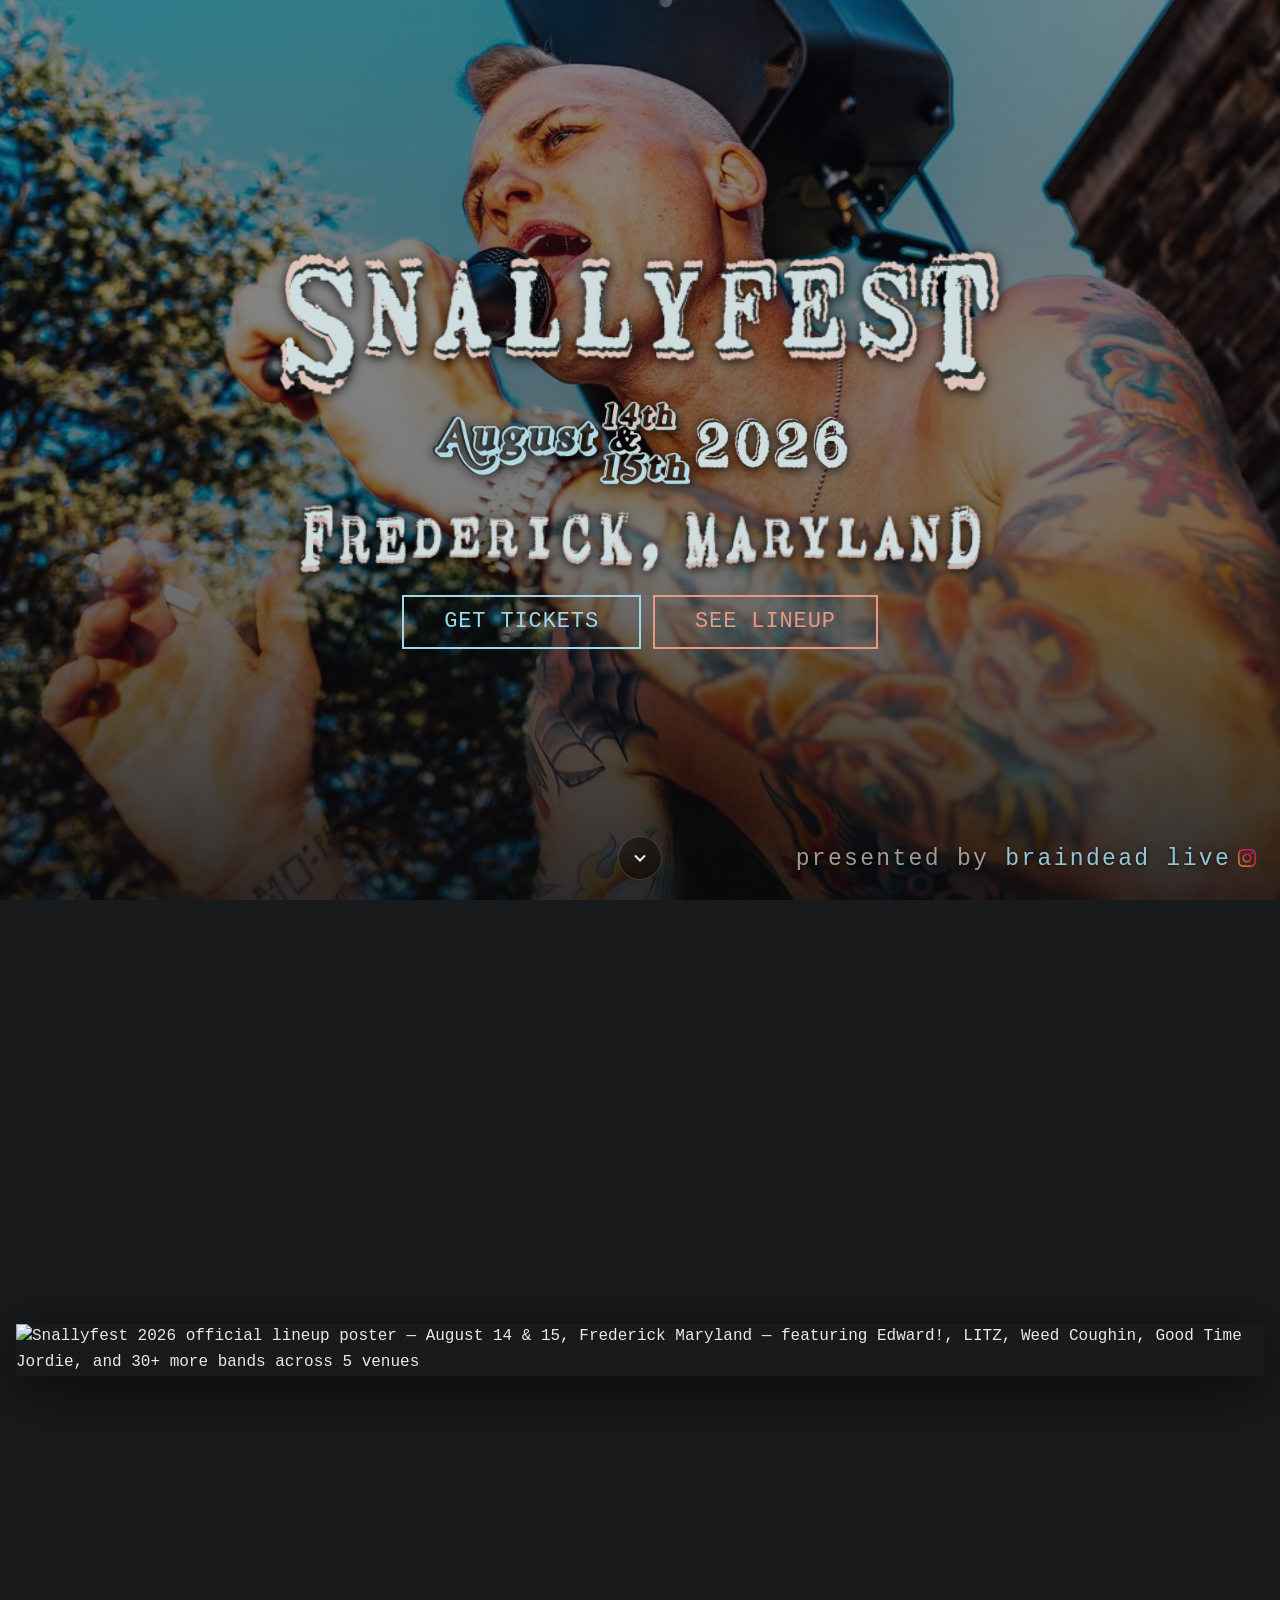
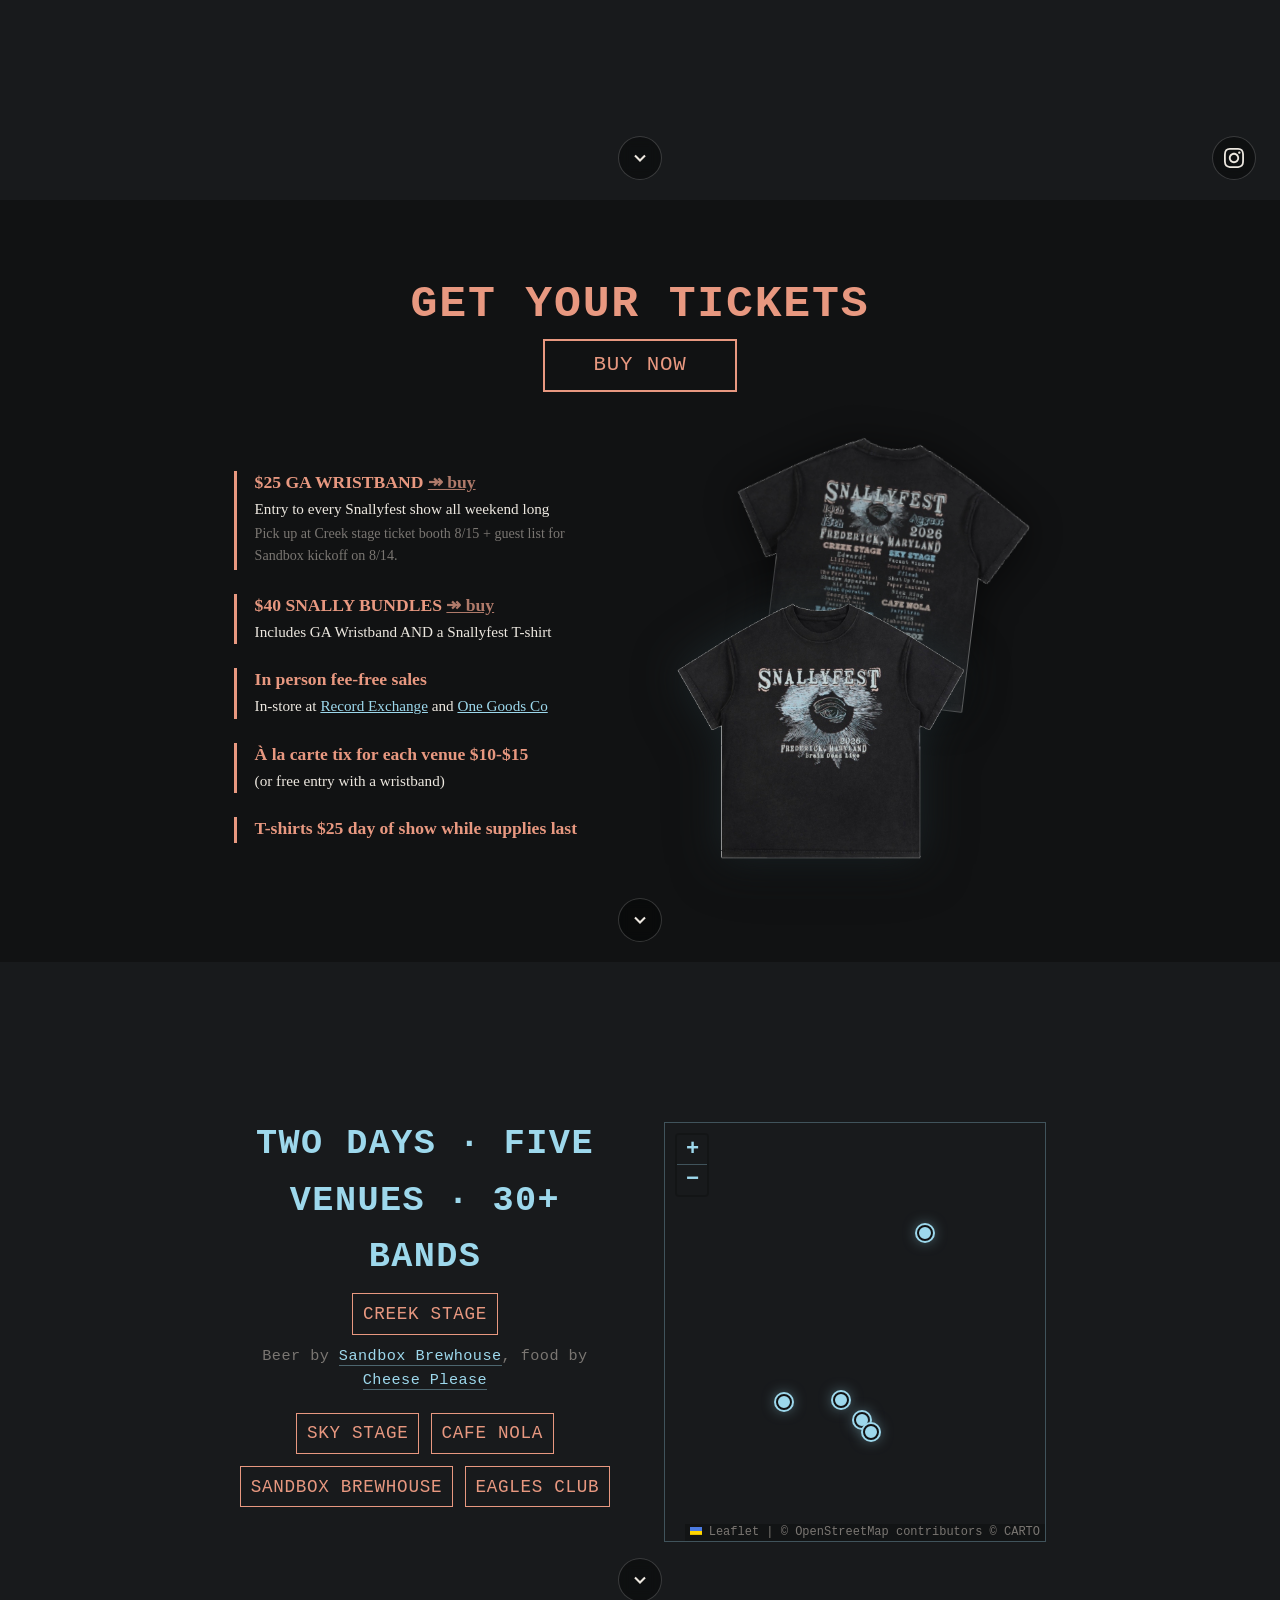
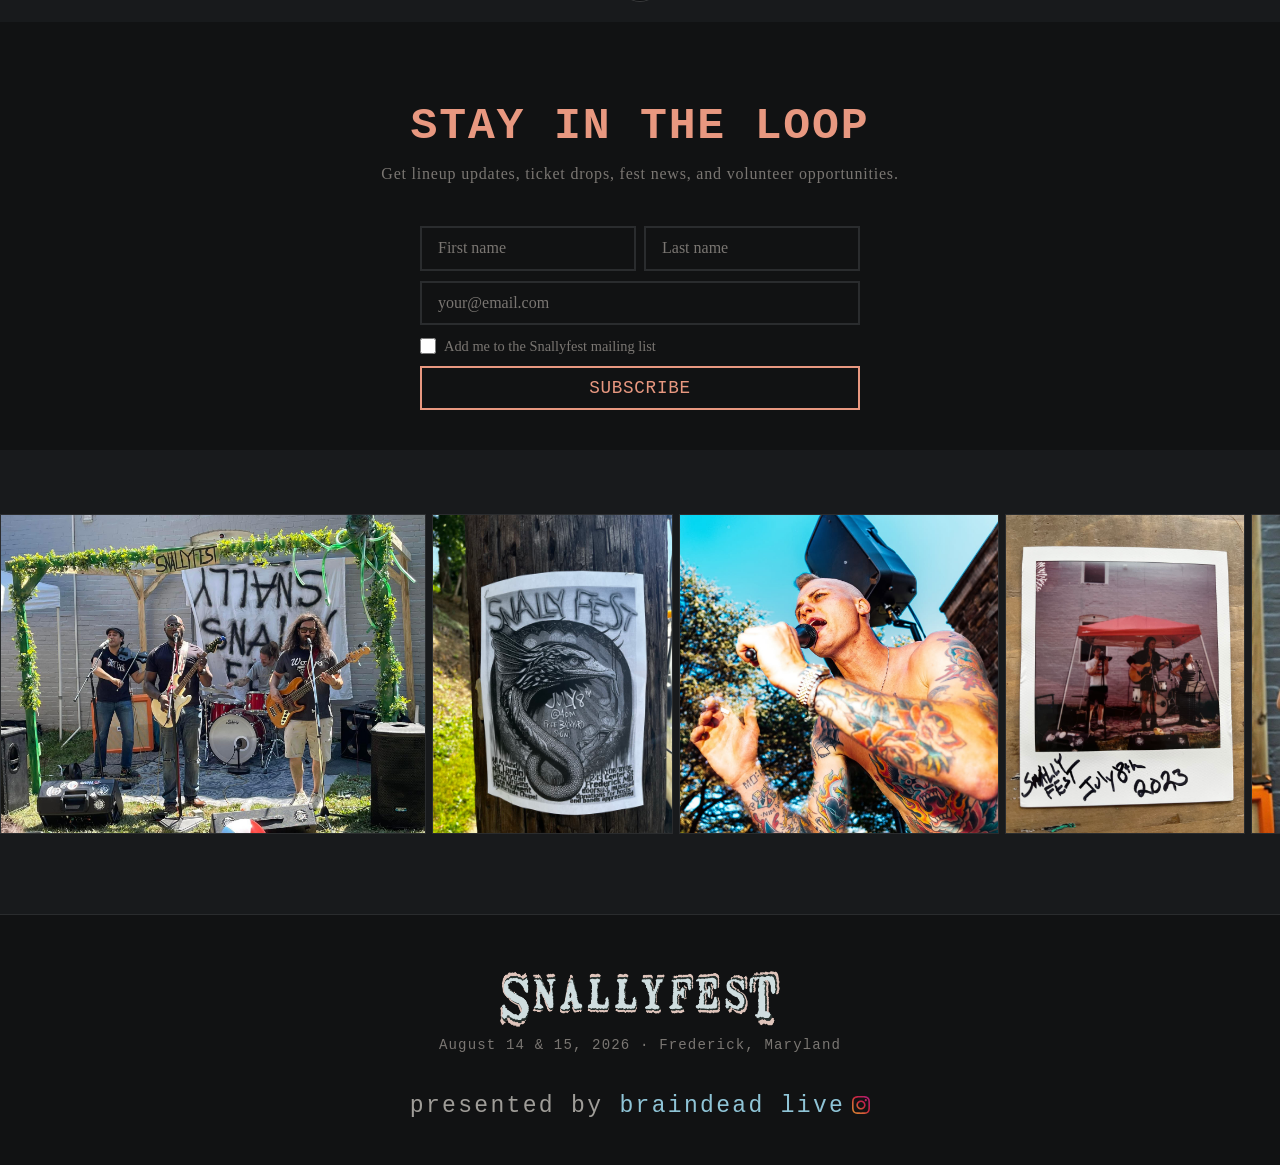
==== commit 3035aca3: "typos" ====
--- a/index.html
+++ b/index.html
@@ -69,8 +69,8 @@
         "@type": "MusicEvent",
         "name": "Snallyfest 2026",
         "description": "Two-day music festival in Frederick, Maryland featuring 30+ bands across 5 venues including Creek Stage, Sky Stage, Cafe Nola, Sandbox Brewhouse, and Eagles Club.",
-        "startDate": "2026-08-14",
-        "endDate": "2026-08-15",
+        "startDate": "2026-08-14T18:00:00-04:00",
+        "endDate": "2026-08-15T23:55:00-04:00",
         "eventStatus": "https://schema.org/EventScheduled",
         "eventAttendanceMode": "https://schema.org/OfflineEventAttendanceMode",
         "image": "https://snallyfest.com/assets/flyer_2026.png",
@@ -93,7 +93,19 @@
         "offers": [
           {
             "@type": "Offer",
-            "@url": "https://buytickets.at/braindeadlive/2322599"
+            "name": "GA Wristband",
+            "price": "25.00",
+            "priceCurrency": "USD",
+            "url": "https://buytickets.at/braindeadlive/2322599",
+            "availability": "https://schema.org/InStock"
+          },
+          {
+            "@type": "Offer",
+            "name": "Snally Bundle",
+            "price": "40.00",
+            "priceCurrency": "USD",
+            "url": "https://buytickets.at/braindeadlive/2322599",
+            "availability": "https://schema.org/InStock"
           }
         ],
         "performer": [
@@ -112,21 +124,21 @@
           { "@type": "MusicGroup", "name": "Vacant Windows" },
           { "@type": "MusicGroup", "name": "Swamp Whompers" },
           { "@type": "MusicGroup", "name": "Georgia Rae & The Drunken Saints" },
-          { "@type": "MusicGroup": "name": "Fuzzy Skulls" },
-          { "@type": "MusicGroup": "name": "Ritchie Royale" },
-          { "@type": "MusicGroup": "name": "Fetcher" },
-          { "@type": "MusicGroup": "name": "Shamboogi" },
-          { "@type": "MusicGroup": "name": "Chico Perfect" },
-          { "@type": "MusicGroup": "name": "Nimrod's Sun" },
-          { "@type": "MusicGroup": "name": "Stainless Steve" },
-          { "@type": "MusicGroup": "name": "Fflesh" },
-          { "@type": "MusicGroup": "name": "Paper Lanterns" },
-          { "@type": "MusicGroup": "name": "Nick Ring & Friends" },
-          { "@type": "MusicGroup": "name": "Daryltron" },
-          { "@type": "MusicGroup": "name": "B4WE8" },
-          { "@type": "MusicGroup": "name": "Puce Moment" },
-          { "@type": "MusicGroup": "name": "Bikes" },
-          { "@type": "MusicGroup": "name": "Sir Lando" }
+          { "@type": "MusicGroup", "name": "Fuzzy Skulls" },
+          { "@type": "MusicGroup", "name": "Ritchie Royale" },
+          { "@type": "MusicGroup", "name": "Fetcher" },
+          { "@type": "MusicGroup", "name": "Shamboogi" },
+          { "@type": "MusicGroup", "name": "Chico Perfect" },
+          { "@type": "MusicGroup", "name": "Nimrod's Sun" },
+          { "@type": "MusicGroup", "name": "Stainless Steve" },
+          { "@type": "MusicGroup", "name": "Fflesh" },
+          { "@type": "MusicGroup", "name": "Paper Lanterns" },
+          { "@type": "MusicGroup", "name": "Nick Ring & Friends" },
+          { "@type": "MusicGroup", "name": "Daryltron" },
+          { "@type": "MusicGroup", "name": "B4WE8" },
+          { "@type": "MusicGroup", "name": "Puce Moment" },
+          { "@type": "MusicGroup", "name": "Bikes" },
+          { "@type": "MusicGroup", "name": "Sir Lando" }
         ]
       }
     </script>
@@ -332,7 +344,7 @@
               </p>
               <p class="ticket-tier-meta">
                 Pick up at Creek stage ticket booth 8/15 + guest list for
-                Snadbox kickoff on 8/14.
+                Sandbox kickoff on 8/14.
               </p>
             </div>
             <div class="ticket-tier">
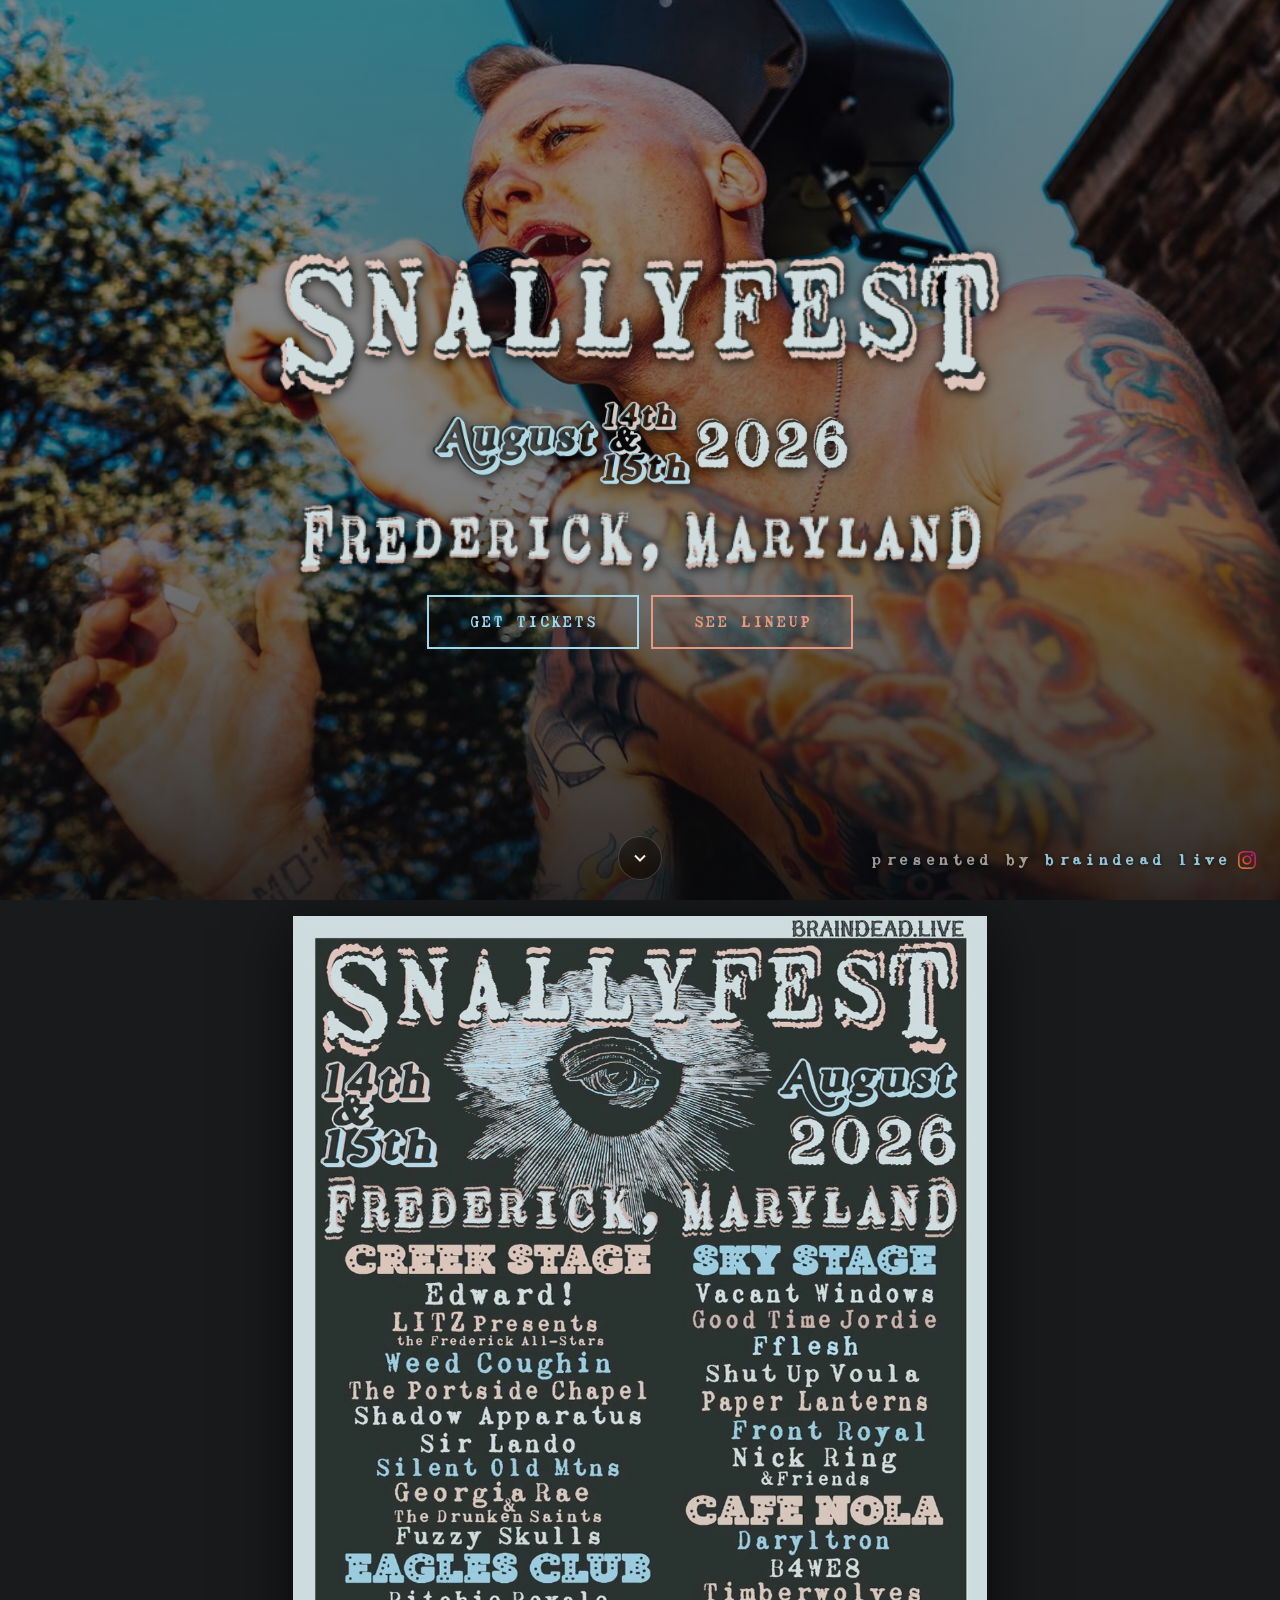
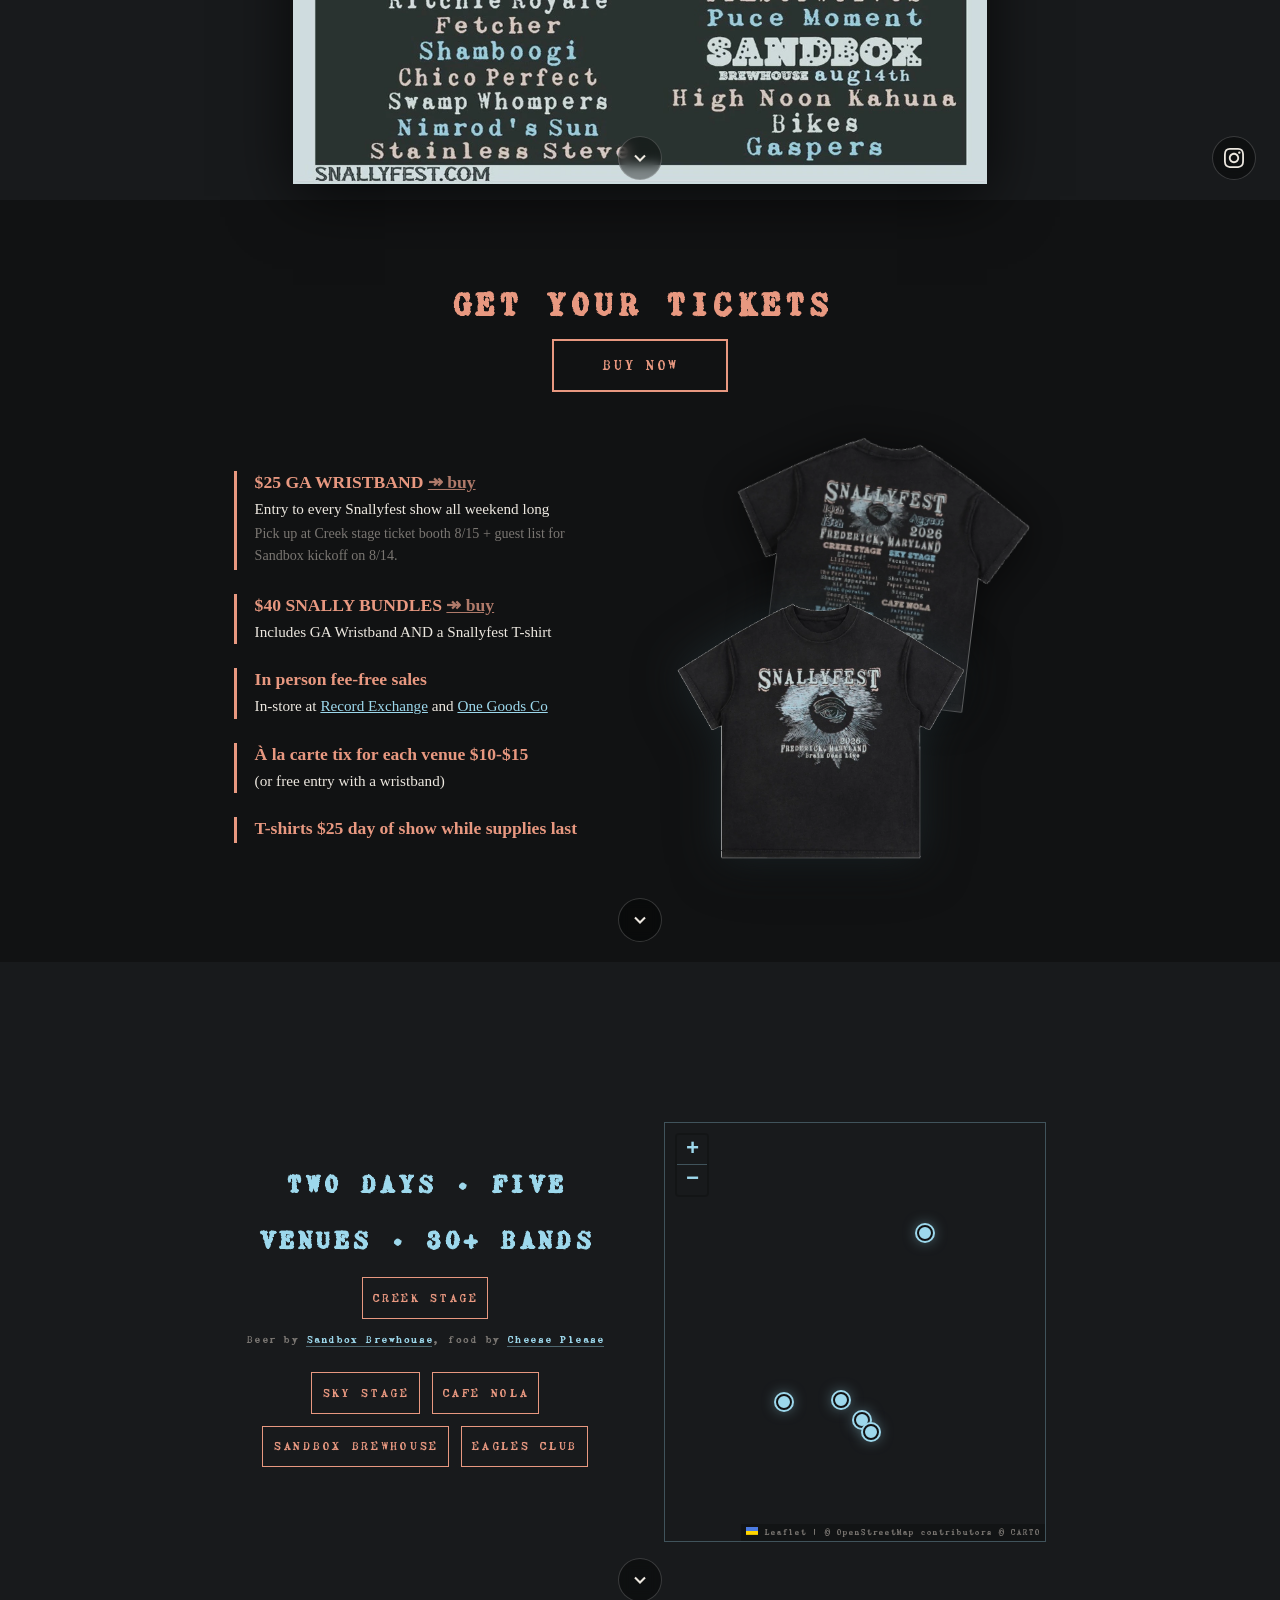
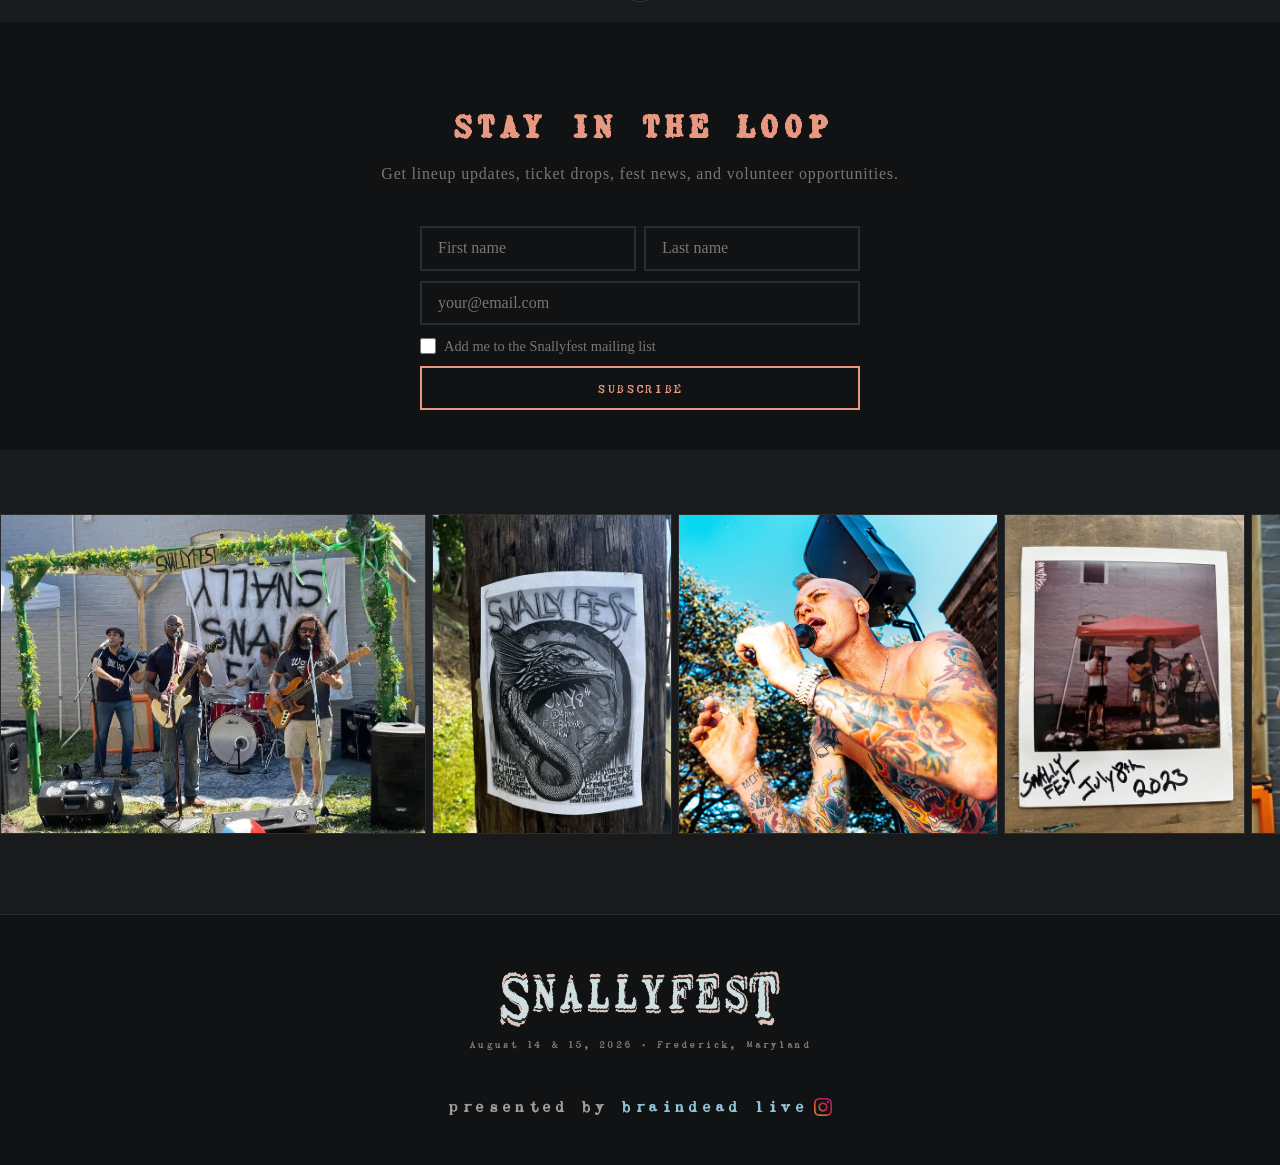
==== commit 52f73d3f: "Improve page performance: resize/compress images, self-host font, fix CLS - Convert flyer + shirt PN" ====
--- a/index.html
+++ b/index.html
@@ -143,11 +143,8 @@
       }
     </script>
 
-    <!-- Olivetti Lettera 22: primary font (matches flyer body text) -->
-    <link
-      href="https://fonts.cdnfonts.com/css/zai-olivetti-lettera-22-typewriter"
-      rel="stylesheet"
-    />
+    <!-- Olivetti Lettera 22: primary font (matches flyer body text) —
+         self-hosted in assets/fonts/, @font-face is in styles.css -->
     <!-- Pacifico: secondary font (best match for "August / 2026" script on flyer) -->
     <link
       href="https://fonts.googleapis.com/css2?family=Pacifico&display=swap"
@@ -192,17 +189,27 @@
       <div class="hero-overlay"></div>
       <div class="hero-content">
         <h1 class="hero-logo-wrap">
-          <img src="assets/logo.png" alt="Snallyfest" class="hero-logo" />
+          <img
+            src="assets/logo.png"
+            alt="Snallyfest"
+            class="hero-logo"
+            width="534"
+            height="107"
+          />
         </h1>
         <img
           src="assets/dates.png"
           alt="August 14th &amp; 15th 2026"
           class="hero-dates-img"
+          width="519"
+          height="105"
         />
         <img
           src="assets/location.png"
           alt="Frederick, Maryland"
           class="hero-location-img"
+          width="531"
+          height="54"
         />
         <div class="hero-cta">
           <a
@@ -275,12 +282,17 @@
        ============================================================ -->
     <section class="flyer-section" id="flyer" aria-label="Event poster">
       <div class="container">
-        <img
-          src="assets/flyer_2026.png?cachebust=yes"
-          alt="Snallyfest 2026 official lineup poster — August 14 &amp; 15, Frederick Maryland — featuring Edward!, LITZ, Weed Coughin, Good Time Jordie, and 30+ more bands across 5 venues"
-          class="flyer-img"
-          loading="eager"
-        />
+        <picture>
+          <source srcset="assets/flyer_2026.webp?cachebust=yes" type="image/webp" />
+          <img
+            src="assets/flyer_2026.png?cachebust=yes"
+            alt="Snallyfest 2026 official lineup poster — August 14 &amp; 15, Frederick Maryland — featuring Edward!, LITZ, Weed Coughin, Good Time Jordie, and 30+ more bands across 5 venues"
+            class="flyer-img"
+            width="1080"
+            height="1350"
+            loading="eager"
+          />
+        </picture>
       </div>
       <button
         class="flyer-share"
@@ -337,7 +349,13 @@
           <div class="ticket-tiers">
             <div class="ticket-tier">
               <p class="ticket-tier-price">
-                $25 GA WRISTBAND <a href="get">↠ buy</a>
+                $25 GA WRISTBAND
+                <a
+                  href="https://buytickets.at/braindeadlive/2322599"
+                  target="_blank"
+                  rel="noopener noreferrer"
+                  >↠ buy</a
+                >
               </p>
               <p class="ticket-tier-detail">
                 Entry to every Snallyfest show all weekend long
@@ -349,7 +367,13 @@
             </div>
             <div class="ticket-tier">
               <p class="ticket-tier-price">
-                $40 SNALLY BUNDLES <a href="get">↠ buy</a>
+                $40 SNALLY BUNDLES
+                <a
+                  href="https://buytickets.at/braindeadlive/2322599"
+                  target="_blank"
+                  rel="noopener noreferrer"
+                  >↠ buy</a
+                >
               </p>
               <p class="ticket-tier-detail">
                 Includes GA Wristband AND a Snallyfest T-shirt
@@ -380,18 +404,28 @@
           </div>
 
           <div class="shirt-stack" aria-label="Snallyfest 2026 t-shirt designs">
-            <img
-              src="assets/shirt-back.png"
-              alt="Snallyfest 2026 t-shirt back — full lineup printed on back"
-              class="shirt-img shirt-img--back"
-              loading="lazy"
-            />
-            <img
-              src="assets/shirt-front.png"
-              alt="Snallyfest 2026 t-shirt front — dark shirt with eye graphic and text"
-              class="shirt-img shirt-img--front"
-              loading="lazy"
-            />
+            <picture>
+              <source srcset="assets/shirt-back.webp" type="image/webp" />
+              <img
+                src="assets/shirt-back.png"
+                alt="Snallyfest 2026 t-shirt back — full lineup printed on back"
+                class="shirt-img shirt-img--back"
+                width="879"
+                height="901"
+                loading="lazy"
+              />
+            </picture>
+            <picture>
+              <source srcset="assets/shirt-front.webp" type="image/webp" />
+              <img
+                src="assets/shirt-front.png"
+                alt="Snallyfest 2026 t-shirt front — dark shirt with eye graphic and text"
+                class="shirt-img shirt-img--front"
+                width="939"
+                height="900"
+                loading="lazy"
+              />
+            </picture>
           </div>
         </div>
       </div>
@@ -555,216 +589,288 @@
         <img
           src="assets/fest-2025-01.jpg"
           alt="snallyfest concert performance"
+          width="933"
+          height="700"
           loading="lazy"
           role="listitem"
         />
         <img
           src="assets/fest-archive-01.jpg"
           alt="snallyfest concert performance"
+          width="525"
+          height="700"
           loading="lazy"
           role="listitem"
         />
         <img
           src="assets/edward-01.jpg"
           alt="snallyfest concert performance"
+          width="1170"
+          height="1170"
           loading="lazy"
           role="listitem"
         />
         <img
           src="assets/fest-archive-02.jpg"
           alt="snallyfest concert performance"
+          width="525"
+          height="700"
           loading="lazy"
           role="listitem"
         />
         <img
           src="assets/fest-2025-02.jpg"
           alt="snallyfest concert performance"
+          width="1054"
+          height="700"
           loading="lazy"
           role="listitem"
         />
         <img
           src="assets/fest-archive-03.jpg"
           alt="snallyfest concert performance"
+          width="394"
+          height="700"
           loading="lazy"
           role="listitem"
         />
         <img
           src="assets/edward-02.jpg"
           alt="snallyfest concert performance"
+          width="700"
+          height="700"
           loading="lazy"
           role="listitem"
         />
         <img
           src="assets/fest-archive-04.jpg"
           alt="snallyfest concert performance"
+          width="394"
+          height="700"
           loading="lazy"
           role="listitem"
         />
         <img
           src="assets/fest-2025-05.jpg"
           alt="snallyfest concert performance"
+          width="497"
+          height="700"
           loading="lazy"
           role="listitem"
         />
         <img
           src="assets/fest-archive-05.jpg"
           alt="snallyfest concert performance"
+          width="933"
+          height="700"
           loading="lazy"
           role="listitem"
         />
         <img
           src="assets/fest-2025-08.jpg"
           alt="snallyfest concert performance"
+          width="999"
+          height="688"
           loading="lazy"
           role="listitem"
         />
         <img
           src="assets/fest-archive-06.jpg"
           alt="snallyfest concert performance"
+          width="933"
+          height="700"
           loading="lazy"
           role="listitem"
         />
         <img
           src="assets/edward-03.jpg"
           alt="snallyfest concert performance"
+          width="700"
+          height="700"
           loading="lazy"
           role="listitem"
         />
         <img
           src="assets/fest-archive-07.jpg"
           alt="snallyfest concert performance"
+          width="623"
+          height="700"
           loading="lazy"
           role="listitem"
         />
         <img
           src="assets/fest-2025-03.jpg"
           alt="snallyfest concert performance"
+          width="1042"
+          height="700"
           loading="lazy"
           role="listitem"
         />
         <img
           src="assets/fest-archive-08.jpg"
           alt="snallyfest concert performance"
+          width="525"
+          height="700"
           loading="lazy"
           role="listitem"
         />
         <img
           src="assets/edward-04.jpg"
           alt="snallyfest concert performance"
+          width="700"
+          height="700"
           loading="lazy"
           role="listitem"
         />
         <img
           src="assets/fest-archive-09.jpg"
           alt="snallyfest concert performance"
+          width="708"
+          height="700"
           loading="lazy"
           role="listitem"
         />
         <img
           src="assets/fest-2025-07.jpg"
           alt="snallyfest concert performance"
+          width="1018"
+          height="700"
           loading="lazy"
           role="listitem"
         />
         <img
           src="assets/fest-archive-10.jpg"
           alt="snallyfest concert performance"
+          width="394"
+          height="700"
           loading="lazy"
           role="listitem"
         />
         <img
           src="assets/fest-2025-09.jpg"
           alt="snallyfest concert performance"
+          width="1023"
+          height="690"
           loading="lazy"
           role="listitem"
         />
         <img
           src="assets/fest-archive-11.jpg"
           alt="snallyfest concert performance"
+          width="525"
+          height="700"
           loading="lazy"
           role="listitem"
         />
         <img
           src="assets/edward-05.jpg"
           alt="snallyfest concert performance"
+          width="700"
+          height="700"
           loading="lazy"
           role="listitem"
         />
         <img
           src="assets/fest-archive-12.jpg"
           alt="snallyfest concert performance"
+          width="544"
+          height="700"
           loading="lazy"
           role="listitem"
         />
         <img
           src="assets/fest-2025-04.jpg"
           alt="snallyfest concert performance"
+          width="1051"
+          height="661"
           loading="lazy"
           role="listitem"
         />
         <img
           src="assets/fest-archive-13.jpg"
           alt="snallyfest concert performance"
+          width="560"
+          height="700"
           loading="lazy"
           role="listitem"
         />
         <img
           src="assets/edward-06.jpg"
           alt="snallyfest concert performance"
+          width="700"
+          height="700"
           loading="lazy"
           role="listitem"
         />
         <img
           src="assets/fest-archive-14.jpg"
           alt="snallyfest concert performance"
+          width="560"
+          height="700"
           loading="lazy"
           role="listitem"
         />
         <img
           src="assets/fest-2025-06.jpg"
           alt="snallyfest concert performance"
+          width="442"
+          height="700"
           loading="lazy"
           role="listitem"
         />
         <img
           src="assets/fest-archive-15.jpg"
           alt="snallyfest concert performance"
+          width="560"
+          height="700"
           loading="lazy"
           role="listitem"
         />
         <img
           src="assets/fest-2025-10.jpg"
           alt="snallyfest concert performance"
+          width="1026"
+          height="667"
           loading="lazy"
           role="listitem"
         />
         <img
           src="assets/fest-archive-16.jpg"
           alt="snallyfest concert performance"
+          width="525"
+          height="700"
           loading="lazy"
           role="listitem"
         />
         <img
           src="assets/edward-07.jpg"
           alt="snallyfest concert performance"
+          width="700"
+          height="700"
           loading="lazy"
           role="listitem"
         />
         <img
           src="assets/fest-archive-17.jpg"
           alt="snallyfest concert performance"
+          width="394"
+          height="700"
           loading="lazy"
           role="listitem"
         />
         <img
           src="assets/fest-archive-18.jpg"
           alt="snallyfest concert performance"
+          width="525"
+          height="700"
           loading="lazy"
           role="listitem"
         />
         <img
           src="assets/fest-archive-19.jpg"
           alt="snallyfest concert performance"
+          width="524"
+          height="700"
           loading="lazy"
           role="listitem"
         />
@@ -776,7 +882,13 @@
        ============================================================ -->
     <footer class="site-footer" id="footer" aria-label="Site footer">
       <div class="container">
-        <img src="assets/logo.png" alt="Snallyfest" class="footer-logo" />
+        <img
+          src="assets/logo.png"
+          alt="Snallyfest"
+          class="footer-logo"
+          width="534"
+          height="107"
+        />
         <p class="footer-dates">
           August 14 &amp; 15, 2026 &middot; Frederick, Maryland
         </p>
--- a/styles.css
+++ b/styles.css
@@ -12,6 +12,17 @@
   --text:       #ede8e0;   /* off-white body text */
   --text-muted: #7a7672;
   --border:     #2a2c2e;
+}
+
+/* Self-hosted (avoids a render-blocking third-party stylesheet request;
+   swap keeps text visible in the fallback font while this loads) */
+@font-face {
+  font-family: 'zai Olivetti Lettera 22 Typewriter';
+  src: url('assets/fonts/ZaiOlivettiLettera22Typewriter.woff2') format('woff2'),
+       url('assets/fonts/ZaiOlivettiLettera22Typewriter.woff') format('woff');
+  font-weight: 400;
+  font-style: normal;
+  font-display: swap;
 }
 
 /* ── Reset ────────────────────────────────────────────────── */
@@ -909,7 +920,9 @@
   }
 
   .shirt-stack {
-    max-width: 340px;
+    /* auto margins disable grid stretch, so set the width explicitly —
+       without it the stack (whose children are all absolute) collapses to 0 */
+    width: min(340px, 100%);
     margin: 0 auto;
   }
 }
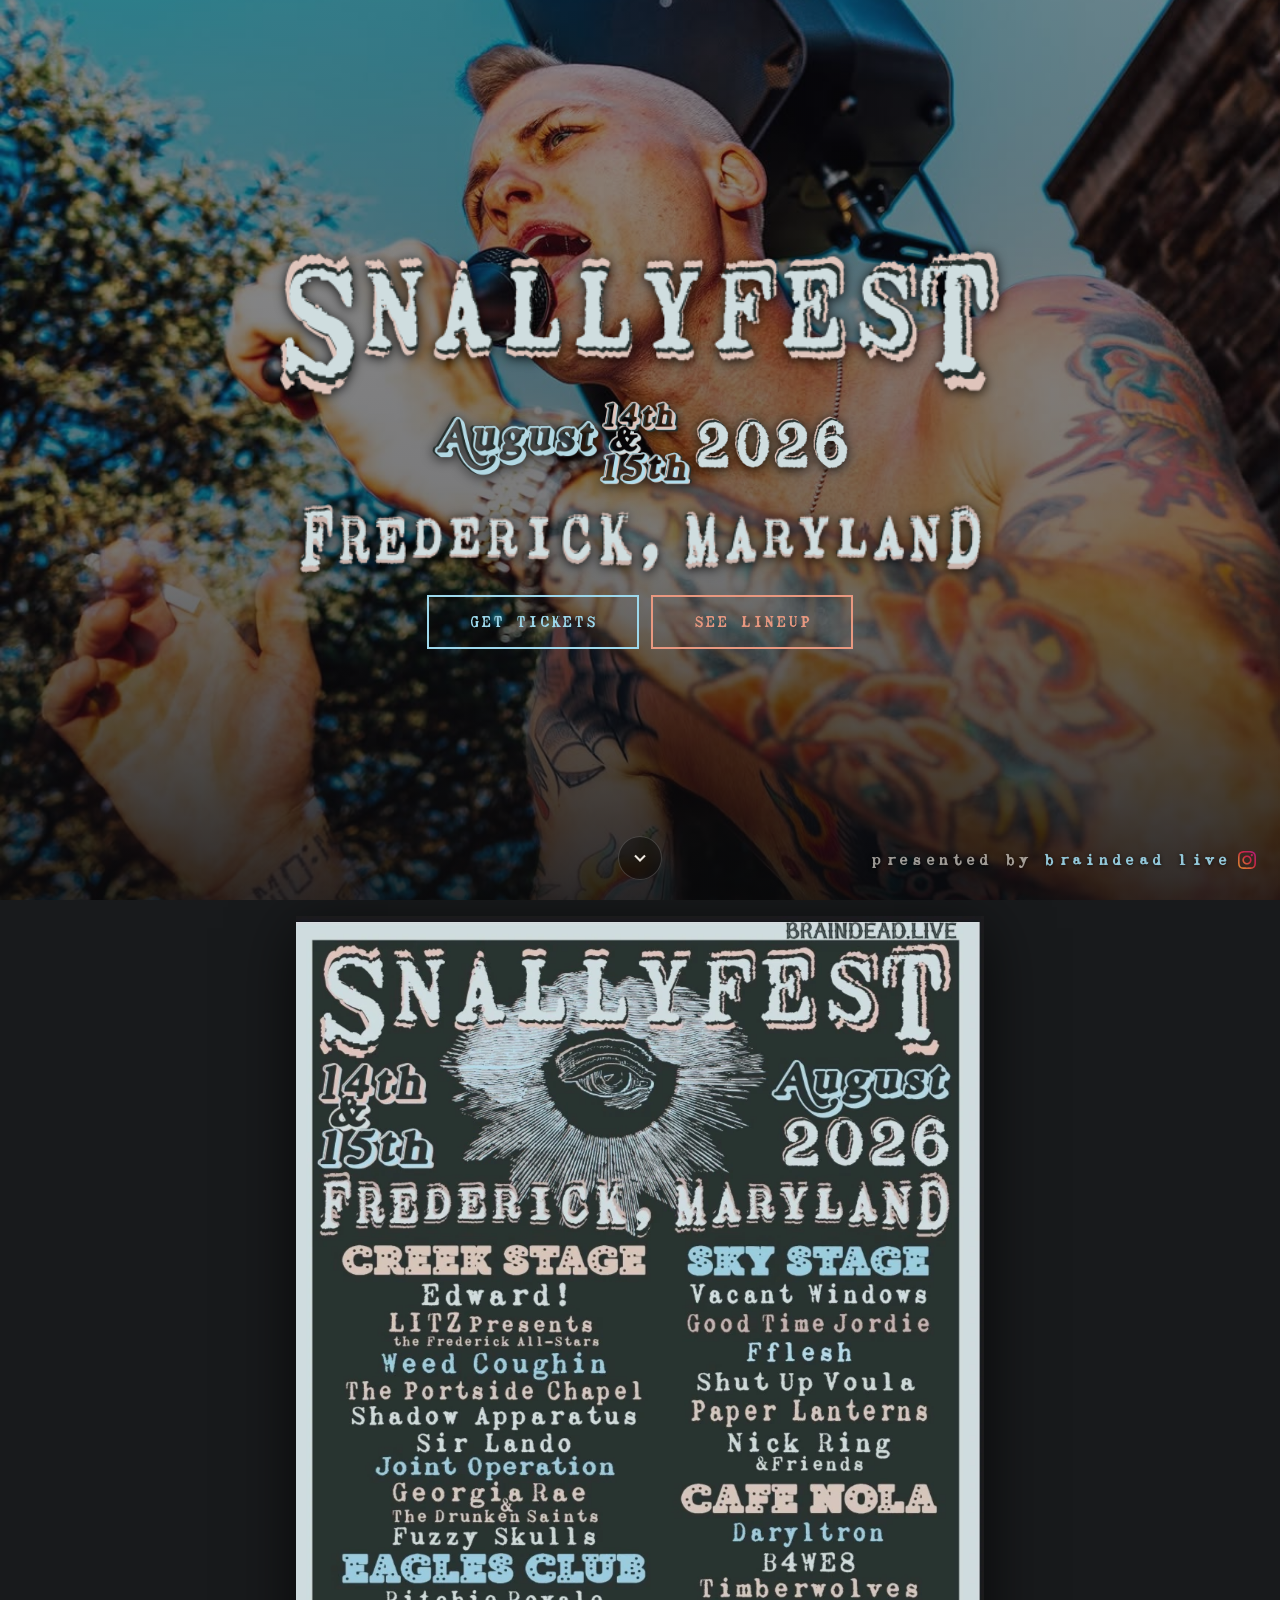
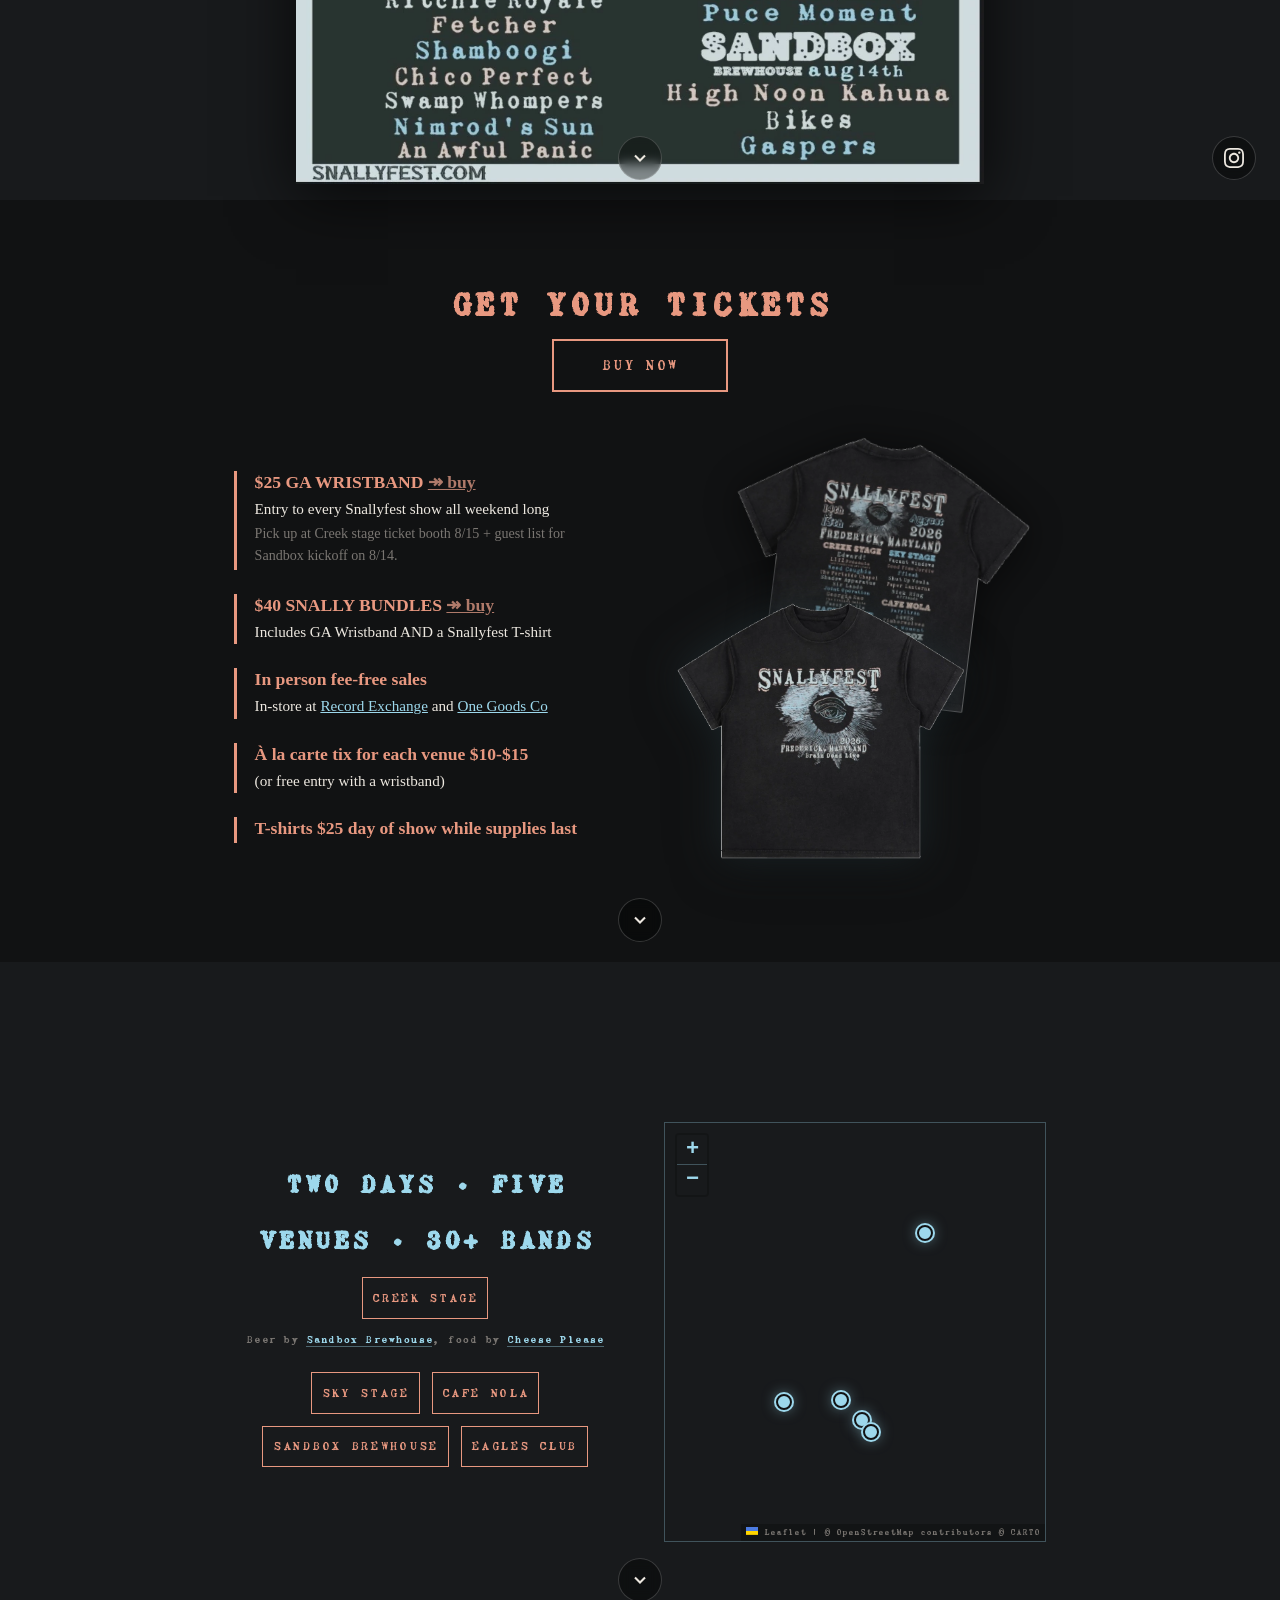
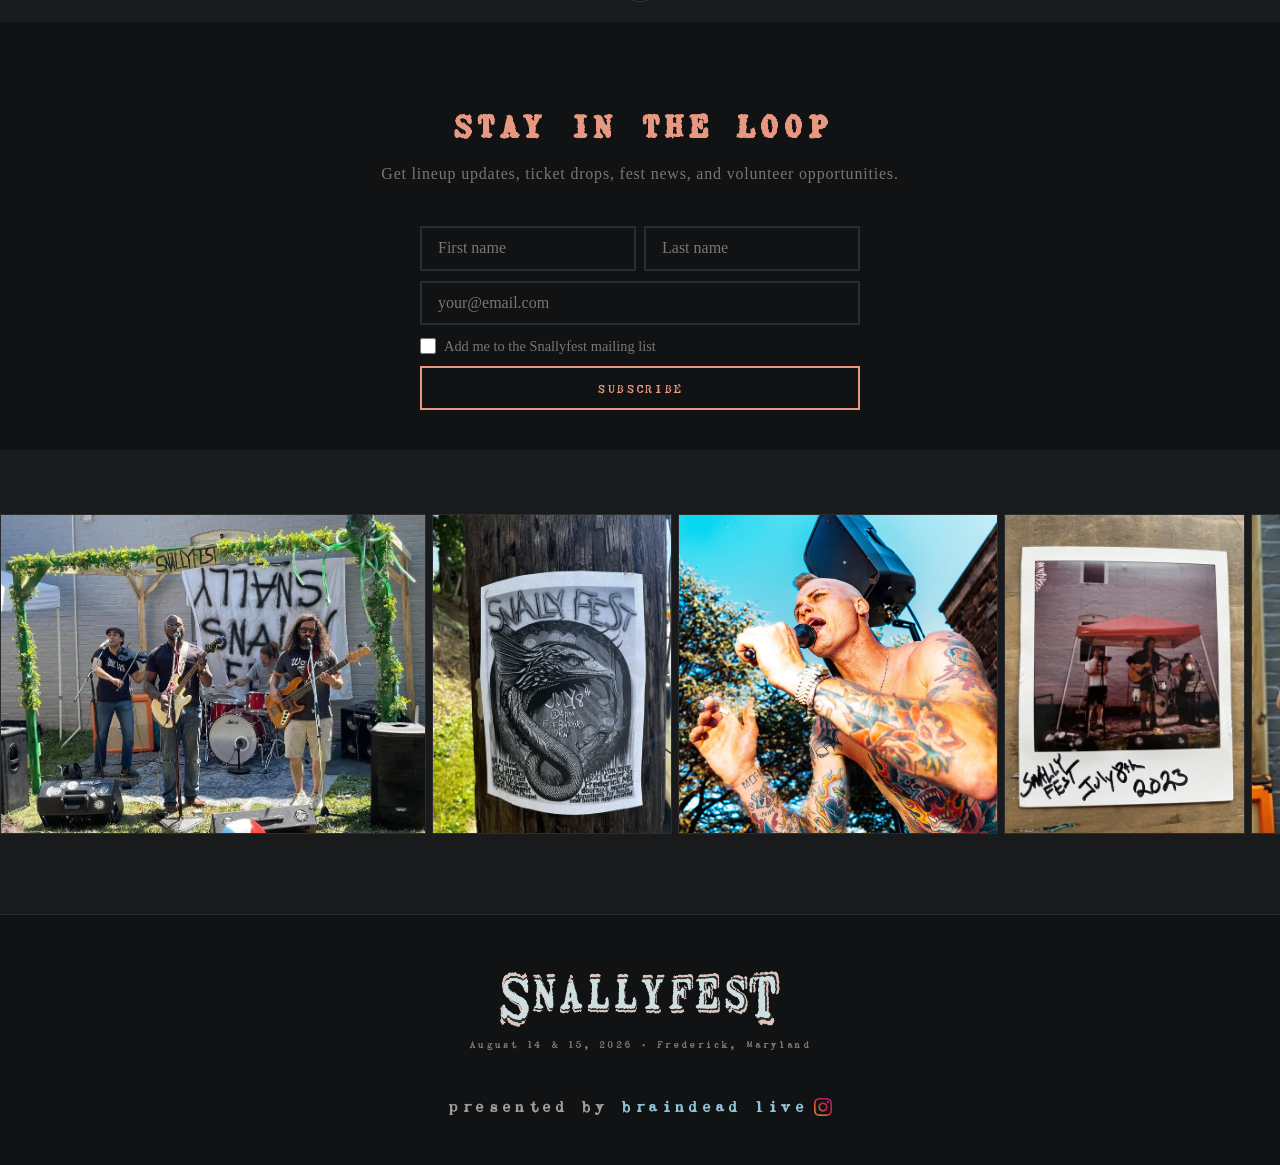
==== commit 957a48df: "Update flyer art and optimize flyer assets New 2026 flyer (932x1176, replacing 1080x1350). Re-encode" ====
--- a/index.html
+++ b/index.html
@@ -283,13 +283,13 @@
     <section class="flyer-section" id="flyer" aria-label="Event poster">
       <div class="container">
         <picture>
-          <source srcset="assets/flyer_2026.webp?cachebust=yes" type="image/webp" />
+          <source srcset="assets/flyer_2026.webp?v=2" type="image/webp" />
           <img
-            src="assets/flyer_2026.png?cachebust=yes"
+            src="assets/flyer_2026.png?v=2"
             alt="Snallyfest 2026 official lineup poster — August 14 &amp; 15, Frederick Maryland — featuring Edward!, LITZ, Weed Coughin, Good Time Jordie, and 30+ more bands across 5 venues"
             class="flyer-img"
-            width="1080"
-            height="1350"
+            width="932"
+            height="1176"
             loading="eager"
           />
         </picture>
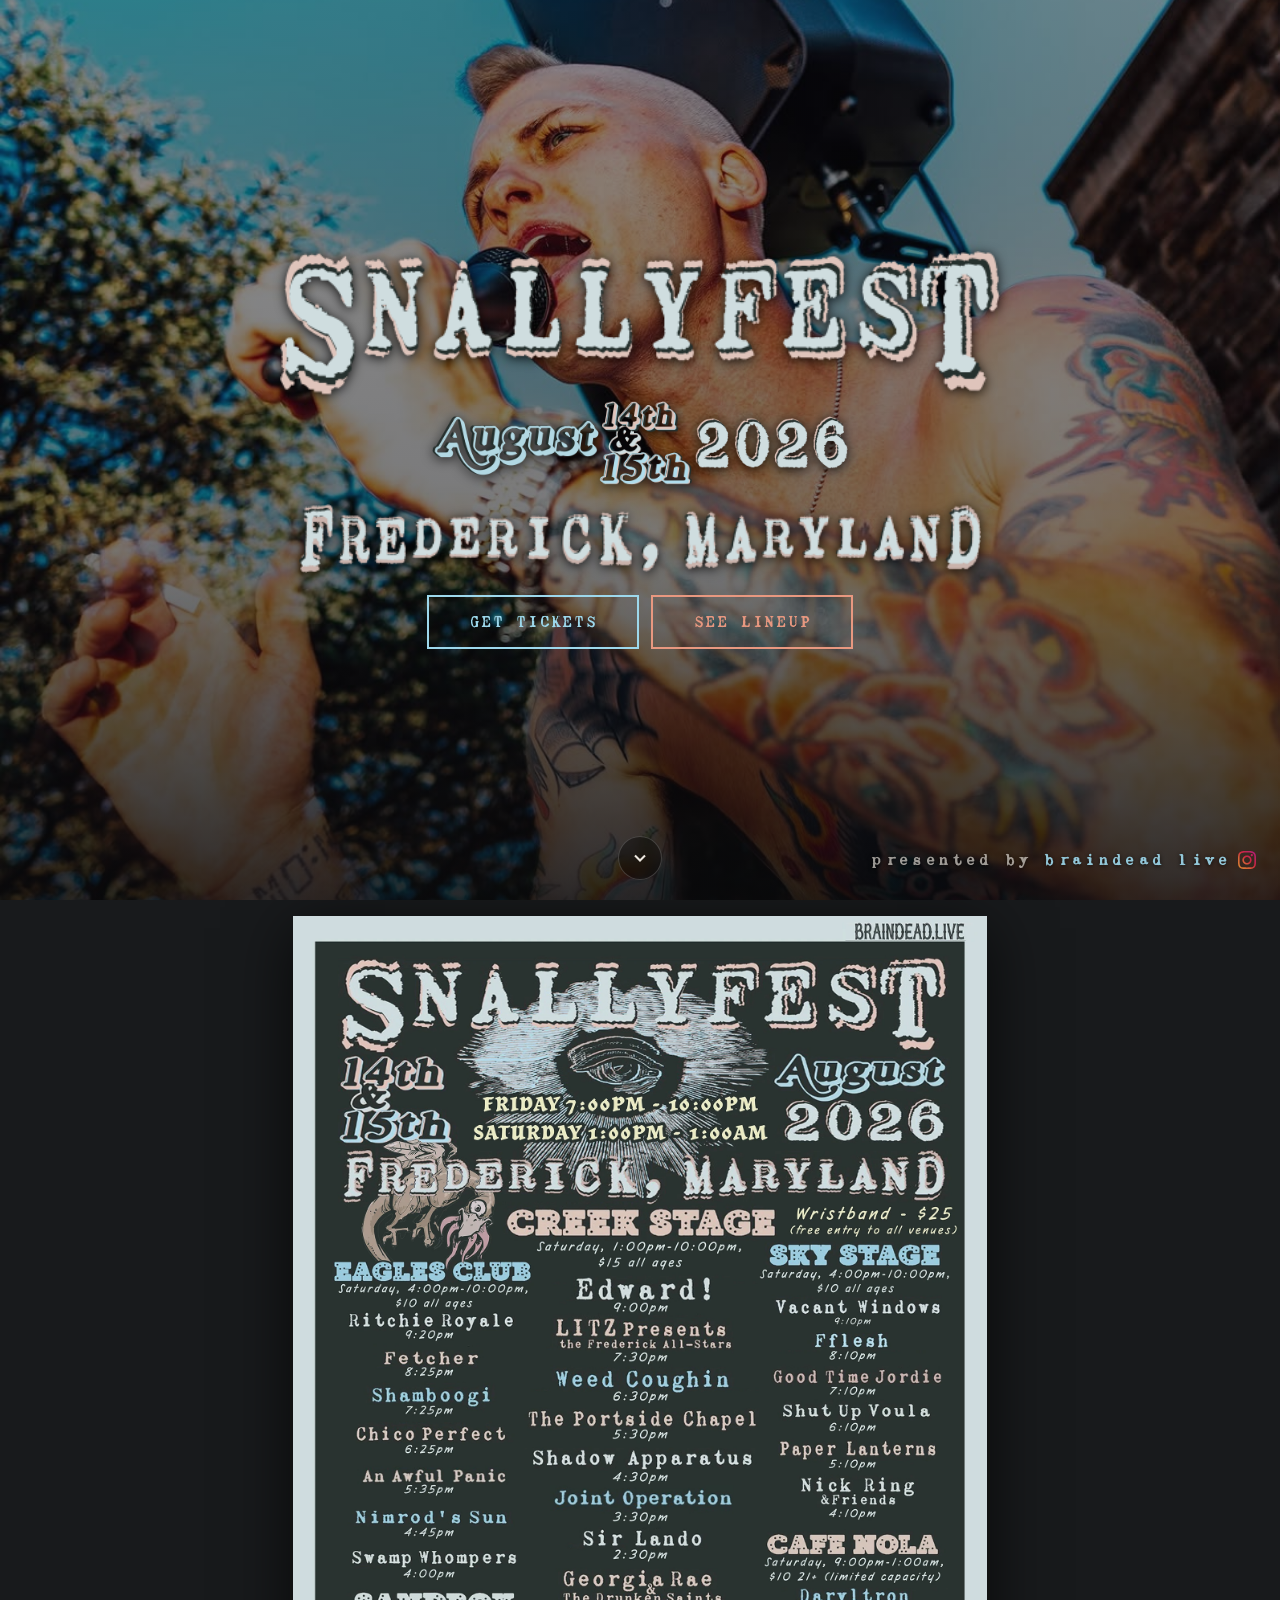
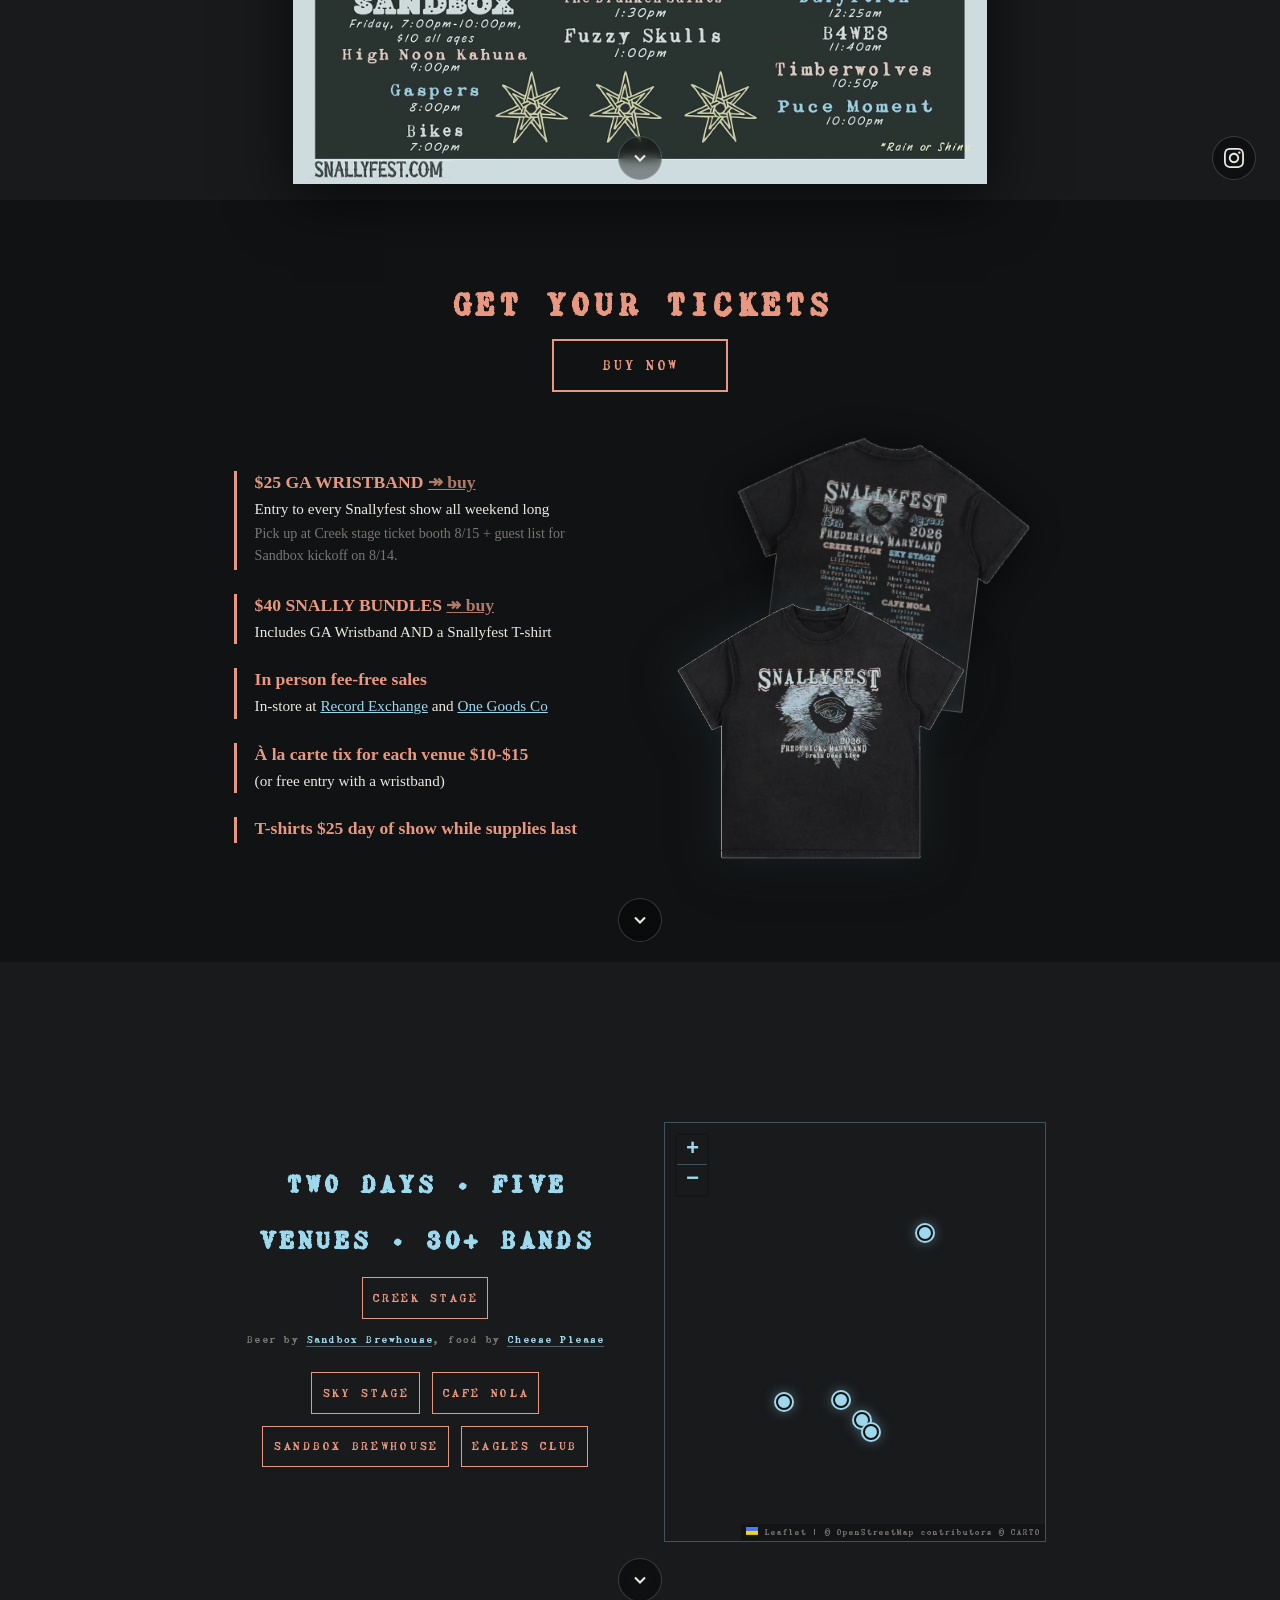
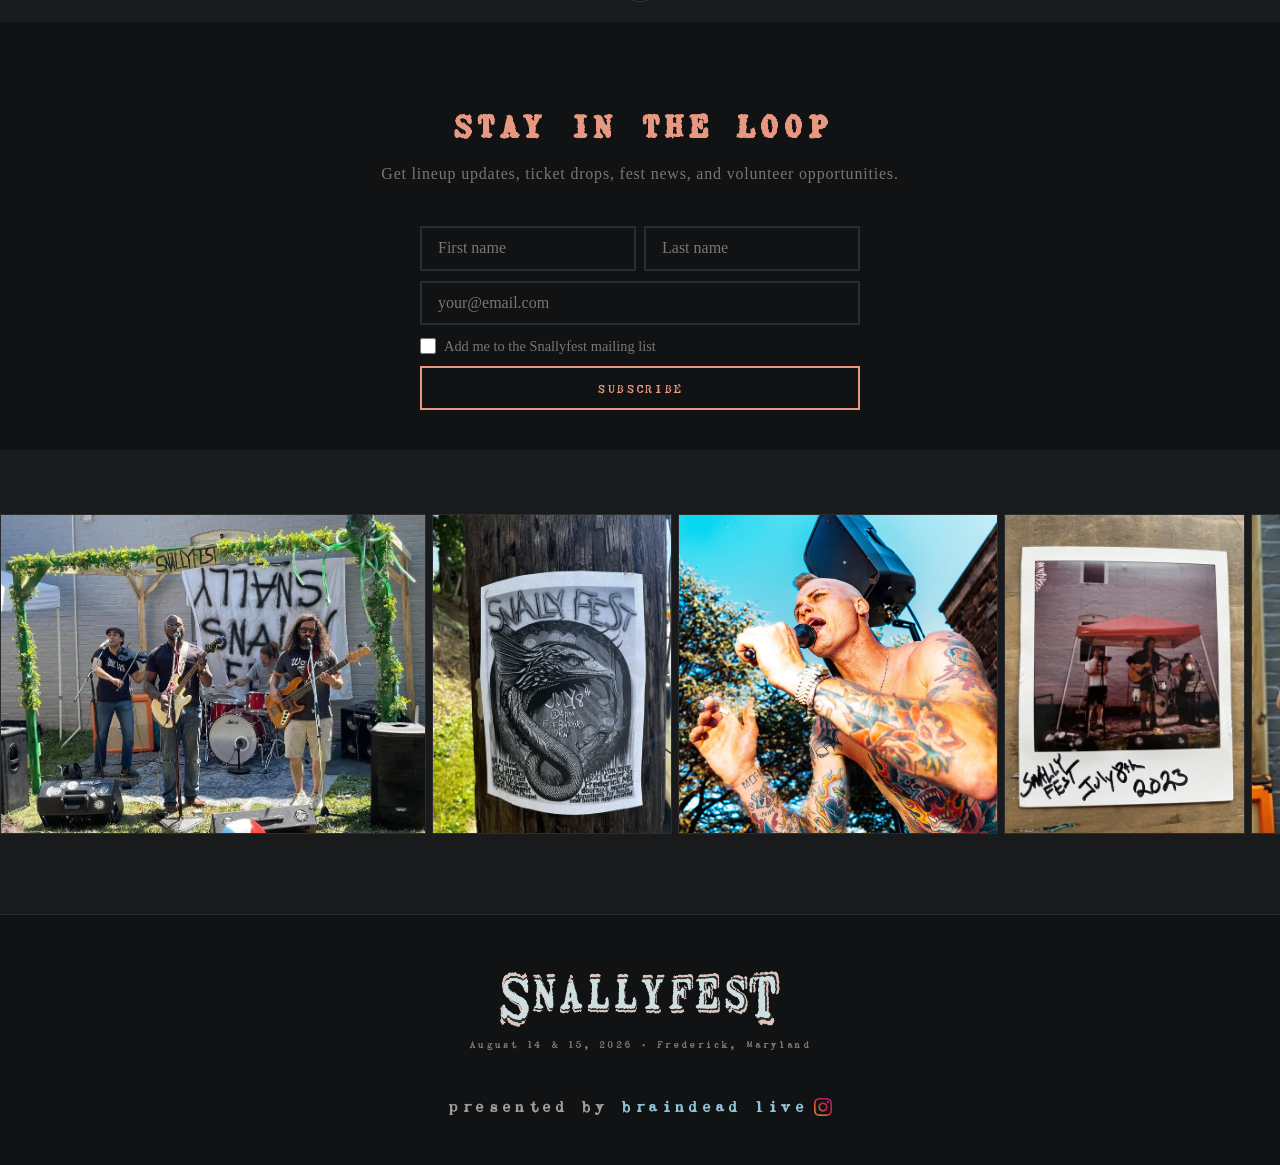
==== commit 1abaa258: "Re-encode flyer at new higher-res source New flyer source is 1728x2160 (up from 932x1176). Re-encode" ====
--- a/index.html
+++ b/index.html
@@ -118,9 +118,9 @@
           { "@type": "MusicGroup", "name": "Shut Up Voula" },
           { "@type": "MusicGroup", "name": "Shadow Apparatus" },
           { "@type": "MusicGroup", "name": "The Portside Chapel" },
-          { "@type": "MusicGroup", "name": "Silent Old Mtns" },
+          { "@type": "MusicGroup", "name": "Joint Operation" },
           { "@type": "MusicGroup", "name": "Gaspers" },
-          { "@type": "MusicGroup", "name": "Front Royal" },
+          { "@type": "MusicGroup", "name": "An Awful Panic" },
           { "@type": "MusicGroup", "name": "Vacant Windows" },
           { "@type": "MusicGroup", "name": "Swamp Whompers" },
           { "@type": "MusicGroup", "name": "Georgia Rae & The Drunken Saints" },
@@ -130,7 +130,6 @@
           { "@type": "MusicGroup", "name": "Shamboogi" },
           { "@type": "MusicGroup", "name": "Chico Perfect" },
           { "@type": "MusicGroup", "name": "Nimrod's Sun" },
-          { "@type": "MusicGroup", "name": "Stainless Steve" },
           { "@type": "MusicGroup", "name": "Fflesh" },
           { "@type": "MusicGroup", "name": "Paper Lanterns" },
           { "@type": "MusicGroup", "name": "Nick Ring & Friends" },
@@ -283,13 +282,13 @@
     <section class="flyer-section" id="flyer" aria-label="Event poster">
       <div class="container">
         <picture>
-          <source srcset="assets/flyer_2026.webp?v=2" type="image/webp" />
+          <source srcset="assets/flyer_2026.webp?v=3" type="image/webp" />
           <img
-            src="assets/flyer_2026.png?v=2"
+            src="assets/flyer_2026.png?v=3"
             alt="Snallyfest 2026 official lineup poster — August 14 &amp; 15, Frederick Maryland — featuring Edward!, LITZ, Weed Coughin, Good Time Jordie, and 30+ more bands across 5 venues"
             class="flyer-img"
-            width="932"
-            height="1176"
+            width="1728"
+            height="2160"
             loading="eager"
           />
         </picture>
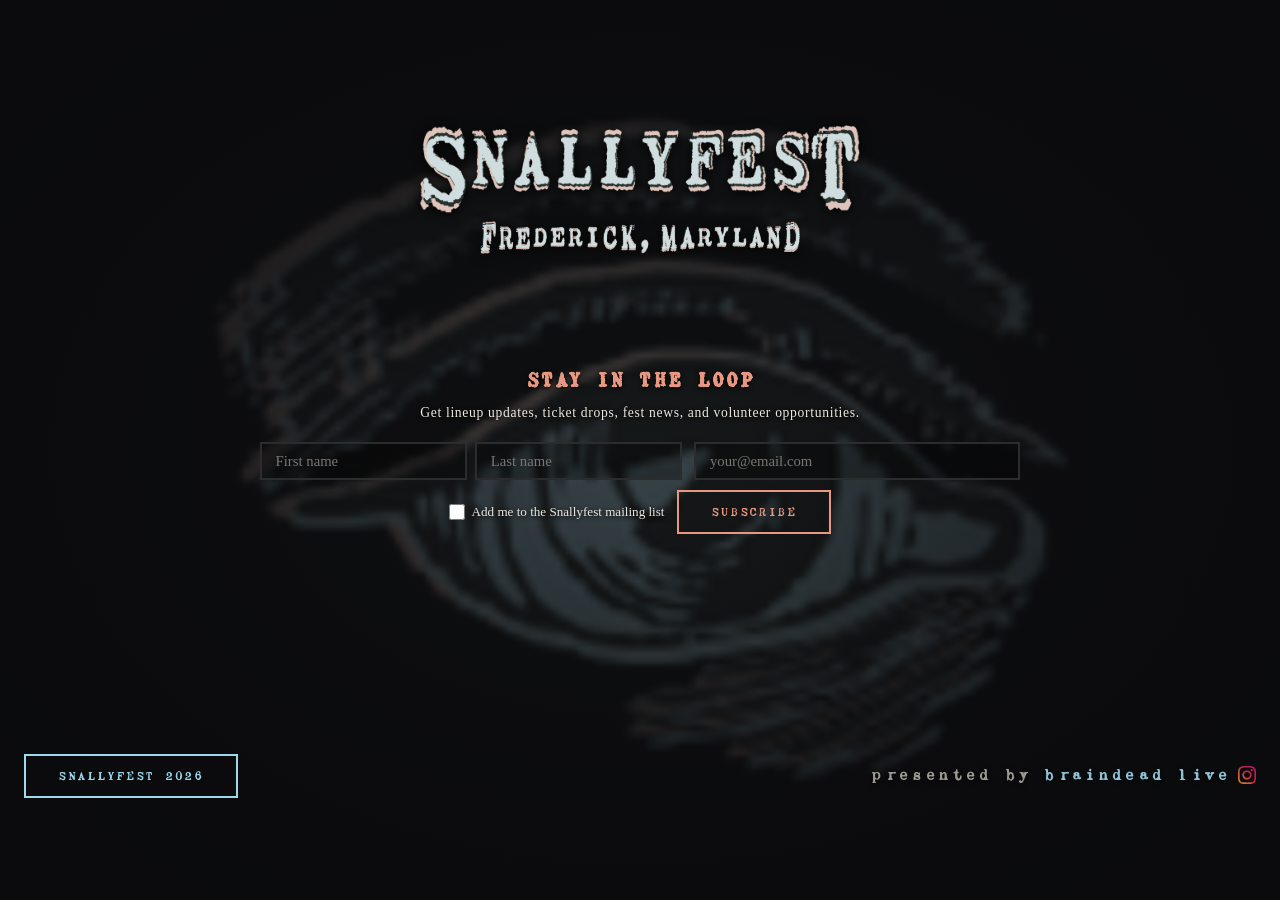
==== commit 1a30bc21: "Replace front page with post-fest landing; archive 2026 event page The 2026 fest is over, so the ful" ====
--- a/index.html
+++ b/index.html
@@ -5,16 +5,14 @@
     <meta name="viewport" content="width=device-width, initial-scale=1.0" />
 
     <!-- Primary SEO -->
-    <title>
-      Snallyfest 2026 | Music Festival | Frederick, Maryland | August 14–15
-    </title>
+    <title>Snallyfest | Frederick, Maryland</title>
     <meta
       name="description"
-      content="Snallyfest is a two-day outdoor music festival in Frederick, Maryland on August 14–15, 2026. 30+ bands across 5 venues — Creek Stage, Sky Stage, Cafe Nola, Sandbox Brewhouse, and Eagles Club. Rock, indie, punk, and more."
+      content="Snallyfest is Frederick, Maryland's homegrown multi-venue music festival. The 2026 fest has wrapped — sign up to hear about what's next."
     />
     <meta
       name="keywords"
-      content="Snallyfest, music festival, Frederick Maryland, Frederick MD, rock festival, indie rock, punk rock, live music, Maryland music festival, 2026 festival, outdoor concert, multi-venue festival, Braindead Live, MD music scene, Frederick concerts, rock show Maryland, summer festival Maryland"
+      content="Snallyfest, music festival, Frederick Maryland, Frederick MD, rock festival, indie rock, punk rock, live music, Maryland music festival, Braindead Live, MD music scene, Frederick concerts"
     />
     <meta name="author" content="Snallyfest / Braindead.Live" />
     <meta name="robots" content="index, follow" />
@@ -28,13 +26,10 @@
     <!-- Open Graph -->
     <meta property="og:type" content="website" />
     <meta property="og:url" content="https://snallyfest.com/" />
-    <meta
-      property="og:title"
-      content="Snallyfest 2026 — Frederick, Maryland | Aug 14 &amp; 15"
-    />
+    <meta property="og:title" content="Snallyfest — Frederick, Maryland" />
     <meta
       property="og:description"
-      content="Two days. Five venues. 30+ bands. Frederick, Maryland's homegrown music festival returns August 14 &amp; 15, 2026."
+      content="Frederick, Maryland's homegrown music festival. The 2026 fest has wrapped — sign up to hear about what's next."
     />
     <meta
       property="og:image"
@@ -42,117 +37,32 @@
     />
     <meta
       property="og:image:alt"
-      content="Snallyfest 2026 festival poster — August 14 &amp; 15, Frederick Maryland"
+      content="Snallyfest — Frederick, Maryland"
     />
     <meta property="og:site_name" content="Snallyfest" />
     <meta property="og:locale" content="en_US" />
 
     <!-- Twitter / X Card -->
     <meta name="twitter:card" content="summary_large_image" />
-    <meta
-      name="twitter:title"
-      content="Snallyfest 2026 — Frederick, MD | Aug 14 &amp; 15"
-    />
+    <meta name="twitter:title" content="Snallyfest — Frederick, Maryland" />
     <meta
       name="twitter:description"
-      content="Two days. Five venues. 30+ bands. Frederick, Maryland's homegrown music festival returns August 14 &amp; 15, 2026."
+      content="Frederick, Maryland's homegrown music festival. The 2026 fest has wrapped — sign up to hear about what's next."
     />
     <meta
       name="twitter:image"
       content="https://snallyfest.com/assets/flyer_2026.png"
     />
 
-    <!-- Schema.org MusicEvent -->
-    <script type="application/ld+json">
-      {
-        "@context": "https://schema.org",
-        "@type": "MusicEvent",
-        "name": "Snallyfest 2026",
-        "description": "Two-day music festival in Frederick, Maryland featuring 30+ bands across 5 venues including Creek Stage, Sky Stage, Cafe Nola, Sandbox Brewhouse, and Eagles Club.",
-        "startDate": "2026-08-14T18:00:00-04:00",
-        "endDate": "2026-08-15T23:55:00-04:00",
-        "eventStatus": "https://schema.org/EventScheduled",
-        "eventAttendanceMode": "https://schema.org/OfflineEventAttendanceMode",
-        "image": "https://snallyfest.com/assets/flyer_2026.png",
-        "url": "https://snallyfest.com",
-        "location": {
-          "@type": "Place",
-          "name": "Frederick, Maryland (multiple venues)",
-          "address": {
-            "@type": "PostalAddress",
-            "addressLocality": "Frederick",
-            "addressRegion": "MD",
-            "addressCountry": "US"
-          }
-        },
-        "organizer": {
-          "@type": "Organization",
-          "name": "Braindead.Live",
-          "url": "https://braindead.live"
-        },
-        "offers": [
-          {
-            "@type": "Offer",
-            "name": "GA Wristband",
-            "price": "25.00",
-            "priceCurrency": "USD",
-            "url": "https://buytickets.at/braindeadlive/2322599",
-            "availability": "https://schema.org/InStock"
-          },
-          {
-            "@type": "Offer",
-            "name": "Snally Bundle",
-            "price": "40.00",
-            "priceCurrency": "USD",
-            "url": "https://buytickets.at/braindeadlive/2322599",
-            "availability": "https://schema.org/InStock"
-          }
-        ],
-        "performer": [
-          { "@type": "MusicGroup", "name": "Edward!" },
-          { "@type": "MusicGroup", "name": "LITZ" },
-          { "@type": "MusicGroup", "name": "Weed Coughin" },
-          { "@type": "MusicGroup", "name": "Good Time Jordie" },
-          { "@type": "MusicGroup", "name": "High Noon Kahuna" },
-          { "@type": "MusicGroup", "name": "Timberwolves" },
-          { "@type": "MusicGroup", "name": "Shut Up Voula" },
-          { "@type": "MusicGroup", "name": "Shadow Apparatus" },
-          { "@type": "MusicGroup", "name": "The Portside Chapel" },
-          { "@type": "MusicGroup", "name": "Joint Operation" },
-          { "@type": "MusicGroup", "name": "Gaspers" },
-          { "@type": "MusicGroup", "name": "An Awful Panic" },
-          { "@type": "MusicGroup", "name": "Vacant Windows" },
-          { "@type": "MusicGroup", "name": "Swamp Whompers" },
-          { "@type": "MusicGroup", "name": "Georgia Rae & The Drunken Saints" },
-          { "@type": "MusicGroup", "name": "Fuzzy Skulls" },
-          { "@type": "MusicGroup", "name": "Ritchie Royale" },
-          { "@type": "MusicGroup", "name": "Fetcher" },
-          { "@type": "MusicGroup", "name": "Shamboogi" },
-          { "@type": "MusicGroup", "name": "Chico Perfect" },
-          { "@type": "MusicGroup", "name": "Nimrod's Sun" },
-          { "@type": "MusicGroup", "name": "Fflesh" },
-          { "@type": "MusicGroup", "name": "Paper Lanterns" },
-          { "@type": "MusicGroup", "name": "Nick Ring & Friends" },
-          { "@type": "MusicGroup", "name": "Daryltron" },
-          { "@type": "MusicGroup", "name": "B4WE8" },
-          { "@type": "MusicGroup", "name": "Puce Moment" },
-          { "@type": "MusicGroup", "name": "Bikes" },
-          { "@type": "MusicGroup", "name": "Sir Lando" }
-        ]
-      }
-    </script>
-
     <!-- Olivetti Lettera 22: primary font (matches flyer body text) —
          self-hosted in assets/fonts/, @font-face is in styles.css -->
-    <!-- Pacifico: secondary font (best match for "August / 2026" script on flyer) -->
+    <!-- Pacifico: secondary font (best match for script text on flyer) -->
     <link
       href="https://fonts.googleapis.com/css2?family=Pacifico&display=swap"
       rel="stylesheet"
     />
     <link rel="preconnect" href="https://fonts.googleapis.com" />
     <link rel="preconnect" href="https://fonts.gstatic.com" crossorigin />
-    <!-- Leaflet (vendored) — venue map -->
-    <link rel="stylesheet" href="assets/vendor/leaflet/leaflet.css" />
     <link rel="stylesheet" href="styles.css" />
 
     <!-- Umami analytics — only on the live site (not file:// or localhost) -->
@@ -171,780 +81,167 @@
   </head>
   <body>
     <!-- ============================================================
-       HERO — full-screen video background
+       HERO — eye artwork background
        ============================================================ -->
-    <section class="hero" aria-label="Snallyfest 2026 hero">
-      <!-- hero-01 loads first; script.js rotates through the other
-           clips after it ends (loop is the no-JS fallback) -->
-      <video
-        class="hero-video"
-        autoplay
-        muted
-        loop
-        playsinline
-        poster="assets/edward-01.jpg"
-        src="assets/hero-01.mp4"
-      ></video>
-      <div class="hero-overlay"></div>
-      <div class="hero-content">
-        <h1 class="hero-logo-wrap">
+    <section class="eye-hero" aria-label="Snallyfest">
+      <div class="eye-hero-bg"></div>
+      <div class="eye-hero-overlay"></div>
+      <div class="eye-hero-content">
+        <div class="eye-hero-brand">
+          <h1 class="hero-logo-wrap">
+            <img
+              src="assets/logo.png"
+              alt="Snallyfest"
+              class="hero-logo"
+              width="534"
+              height="107"
+            />
+          </h1>
           <img
-            src="assets/logo.png"
-            alt="Snallyfest"
-            class="hero-logo"
-            width="534"
-            height="107"
+            src="assets/location.png"
+            alt="Frederick, Maryland"
+            class="hero-location-img"
+            width="531"
+            height="54"
           />
-        </h1>
-        <img
-          src="assets/dates.png"
-          alt="August 14th &amp; 15th 2026"
-          class="hero-dates-img"
-          width="519"
-          height="105"
-        />
-        <img
-          src="assets/location.png"
-          alt="Frederick, Maryland"
-          class="hero-location-img"
-          width="531"
-          height="54"
-        />
-        <div class="hero-cta">
-          <a
-            href="https://buytickets.at/braindeadlive/2322599"
-            class="btn btn-primary"
-            data-umami-event="hero-get-tickets"
-            aria-label="Purchase tickets"
-            target="_blank"
+        </div>
+
+        <!-- ============================================================
+           EMAIL SIGNUP
+           Live Mailchimp form — submits via JSONP (see script.js)
+           ============================================================ -->
+        <div class="eye-hero-signup" id="signup" aria-label="Email signup">
+          <h2 class="section-title">STAY IN THE LOOP</h2>
+          <p class="section-sub">
+            Get lineup updates, ticket drops, fest news, and volunteer
+            opportunities.
+          </p>
+          <form
+            class="signup-form"
+            id="signup-form"
+            action="https://live.us3.list-manage.com/subscribe/post"
+            method="POST"
+            novalidate
           >
-            Get Tickets
-          </a>
-          <a href="#flyer" class="btn btn-secondary">See Lineup</a>
+            <!-- Mailchimp account + list identifiers -->
+            <input type="hidden" name="u" value="7da2a0439c6a52a792d36f098" />
+            <input type="hidden" name="id" value="312bc5fdbb" />
+
+            <!-- Mailchimp honeypot — must stay hidden, do not remove -->
+            <div
+              class="mc-honeypot"
+              aria-hidden="true"
+              aria-label="Please leave the following three fields empty"
+            >
+              <input type="text" name="b_name" tabindex="-1" value="" />
+              <input type="email" name="b_email" tabindex="-1" value="" />
+              <textarea name="b_comment" tabindex="-1"></textarea>
+            </div>
+
+            <div class="signup-row">
+              <label for="signup-fname" class="sr-only">First name</label>
+              <input
+                id="signup-fname"
+                type="text"
+                name="MERGE1"
+                placeholder="First name"
+                required
+                autocomplete="given-name"
+              />
+              <label for="signup-lname" class="sr-only">Last name</label>
+              <input
+                id="signup-lname"
+                type="text"
+                name="MERGE2"
+                placeholder="Last name"
+                required
+                autocomplete="family-name"
+              />
+            </div>
+            <label for="signup-email" class="sr-only">Email address</label>
+            <input
+              id="signup-email"
+              type="email"
+              name="MERGE0"
+              placeholder="your@email.com"
+              required
+              autocomplete="email"
+            />
+            <label class="signup-consent">
+              <input
+                type="checkbox"
+                name="group[27871][1]"
+                value="1"
+                required
+              />
+              <span>Add me to the Snallyfest mailing list</span>
+            </label>
+            <button
+              type="submit"
+              class="btn btn-secondary"
+              data-umami-event="email-signup"
+            >
+              Subscribe
+            </button>
+          </form>
+        </div>
+
+        <div class="eye-hero-bottom">
+          <div class="eye-hero-cta">
+            <a href="snallyfest-2026.html" class="btn btn-primary">
+              Snallyfest 2026
+            </a>
+          </div>
+          <p class="hero-presented-by">
+            presented by
+            <a
+              href="https://braindead.live"
+              target="_blank"
+              rel="noopener noreferrer"
+              >braindead live</a
+            >&thinsp;<a
+              href="https://www.instagram.com/brain.dead.live/"
+              class="footer-ig-link"
+              data-umami-event="social-instagram"
+              aria-label="Braindead Live on Instagram"
+              target="_blank"
+              rel="noopener noreferrer"
+              ><svg
+                viewBox="0 0 24 24"
+                width="18"
+                height="18"
+                aria-hidden="true"
+                style="
+                  display: inline-block;
+                  vertical-align: middle;
+                  margin-bottom: 2px;
+                "
+              >
+                <defs>
+                  <linearGradient
+                    id="ig-grad"
+                    x1="0%"
+                    y1="100%"
+                    x2="100%"
+                    y2="0%"
+                  >
+                    <stop offset="0%" stop-color="#f09433" />
+                    <stop offset="33%" stop-color="#e6683c" />
+                    <stop offset="55%" stop-color="#dc2743" />
+                    <stop offset="77%" stop-color="#cc2366" />
+                    <stop offset="100%" stop-color="#bc1888" />
+                  </linearGradient>
+                </defs>
+                <path
+                  fill="url(#ig-grad)"
+                  d="M12 2.163c3.204 0 3.584.012 4.85.07 3.252.148 4.771 1.691 4.919 4.919.058 1.265.069 1.645.069 4.849 0 3.205-.012 3.584-.069 4.849-.149 3.225-1.664 4.771-4.919 4.919-1.266.058-1.644.07-4.85.07-3.204 0-3.584-.012-4.849-.07-3.26-.149-4.771-1.699-4.919-4.92-.058-1.265-.07-1.644-.07-4.849 0-3.204.013-3.583.07-4.849.149-3.227 1.664-4.771 4.919-4.919 1.266-.057 1.645-.069 4.849-.069zm0-2.163c-3.259 0-3.667.014-4.947.072-4.358.2-6.78 2.618-6.98 6.98-.059 1.281-.073 1.689-.073 4.948 0 3.259.014 3.668.072 4.948.2 4.358 2.618 6.78 6.98 6.98 1.281.058 1.689.072 4.948.072 3.259 0 3.668-.014 4.948-.072 4.354-.2 6.782-2.618 6.979-6.98.059-1.28.073-1.689.073-4.948 0-3.259-.014-3.667-.072-4.947-.196-4.354-2.617-6.78-6.979-6.98-1.281-.059-1.69-.073-4.949-.073zm0 5.838c-3.403 0-6.162 2.759-6.162 6.162s2.759 6.163 6.162 6.163 6.162-2.759 6.162-6.163c0-3.403-2.759-6.162-6.162-6.162zm0 10.162c-2.209 0-4-1.79-4-4 0-2.209 1.791-4 4-4s4 1.791 4 4c0 2.21-1.791 4-4 4zm6.406-11.845c-.796 0-1.441.645-1.441 1.44s.645 1.44 1.441 1.44c.795 0 1.439-.645 1.439-1.44s-.644-1.44-1.439-1.44z"
+                /></svg
+            ></a>
+          </p>
         </div>
       </div>
-      <p class="hero-presented-by">
-        presented by
-        <a
-          href="https://braindead.live"
-          target="_blank"
-          rel="noopener noreferrer"
-          >braindead live</a
-        >&thinsp;<a
-          href="https://www.instagram.com/brain.dead.live/"
-          class="footer-ig-link"
-          data-umami-event="social-instagram"
-          aria-label="Braindead Live on Instagram"
-          target="_blank"
-          rel="noopener noreferrer"
-          ><svg
-            viewBox="0 0 24 24"
-            width="18"
-            height="18"
-            aria-hidden="true"
-            style="
-              display: inline-block;
-              vertical-align: middle;
-              margin-bottom: 2px;
-            "
-          >
-            <defs>
-              <linearGradient id="ig-grad" x1="0%" y1="100%" x2="100%" y2="0%">
-                <stop offset="0%" stop-color="#f09433" />
-                <stop offset="33%" stop-color="#e6683c" />
-                <stop offset="55%" stop-color="#dc2743" />
-                <stop offset="77%" stop-color="#cc2366" />
-                <stop offset="100%" stop-color="#bc1888" />
-              </linearGradient>
-            </defs>
-            <path
-              fill="url(#ig-grad)"
-              d="M12 2.163c3.204 0 3.584.012 4.85.07 3.252.148 4.771 1.691 4.919 4.919.058 1.265.069 1.645.069 4.849 0 3.205-.012 3.584-.069 4.849-.149 3.225-1.664 4.771-4.919 4.919-1.266.058-1.644.07-4.85.07-3.204 0-3.584-.012-4.849-.07-3.26-.149-4.771-1.699-4.919-4.92-.058-1.265-.07-1.644-.07-4.849 0-3.204.013-3.583.07-4.849.149-3.227 1.664-4.771 4.919-4.919 1.266-.057 1.645-.069 4.849-.069zm0-2.163c-3.259 0-3.667.014-4.947.072-4.358.2-6.78 2.618-6.98 6.98-.059 1.281-.073 1.689-.073 4.948 0 3.259.014 3.668.072 4.948.2 4.358 2.618 6.78 6.98 6.98 1.281.058 1.689.072 4.948.072 3.259 0 3.668-.014 4.948-.072 4.354-.2 6.782-2.618 6.979-6.98.059-1.28.073-1.689.073-4.948 0-3.259-.014-3.667-.072-4.947-.196-4.354-2.617-6.78-6.979-6.98-1.281-.059-1.69-.073-4.949-.073zm0 5.838c-3.403 0-6.162 2.759-6.162 6.162s2.759 6.163 6.162 6.163 6.162-2.759 6.162-6.163c0-3.403-2.759-6.162-6.162-6.162zm0 10.162c-2.209 0-4-1.79-4-4 0-2.209 1.791-4 4-4s4 1.791 4 4c0 2.21-1.791 4-4 4zm6.406-11.845c-.796 0-1.441.645-1.441 1.44s.645 1.44 1.441 1.44c.795 0 1.439-.645 1.439-1.44s-.644-1.44-1.439-1.44z"
-            /></svg
-        ></a>
-      </p>
-      <a href="#flyer" class="section-arrow" aria-label="Scroll to lineup">
-        <svg
-          viewBox="0 0 24 24"
-          fill="none"
-          stroke="currentColor"
-          stroke-width="2.5"
-          aria-hidden="true"
-        >
-          <path d="M6 9l6 6 6-6" />
-        </svg>
-      </a>
     </section>
 
-    <!-- ============================================================
-       FLYER — centered poster
-       ============================================================ -->
-    <section class="flyer-section" id="flyer" aria-label="Event poster">
-      <div class="container">
-        <picture>
-          <source srcset="assets/flyer_2026.webp?v=3" type="image/webp" />
-          <img
-            src="assets/flyer_2026.png?v=3"
-            alt="Snallyfest 2026 official lineup poster — August 14 &amp; 15, Frederick Maryland — featuring Edward!, LITZ, Weed Coughin, Good Time Jordie, and 30+ more bands across 5 venues"
-            class="flyer-img"
-            width="1728"
-            height="2160"
-            loading="eager"
-          />
-        </picture>
-      </div>
-      <button
-        class="flyer-share"
-        id="flyer-share-btn"
-        aria-label="Share on Instagram"
-      >
-        <svg
-          viewBox="0 0 24 24"
-          fill="currentColor"
-          width="20"
-          height="20"
-          aria-hidden="true"
-        >
-          <path
-            d="M12 2.163c3.204 0 3.584.012 4.85.07 3.252.148 4.771 1.691 4.919 4.919.058 1.265.069 1.645.069 4.849 0 3.205-.012 3.584-.069 4.849-.149 3.225-1.664 4.771-4.919 4.919-1.266.058-1.644.07-4.85.07-3.204 0-3.584-.012-4.849-.07-3.26-.149-4.771-1.699-4.919-4.92-.058-1.265-.07-1.644-.07-4.849 0-3.204.013-3.583.07-4.849.149-3.227 1.664-4.771 4.919-4.919 1.266-.057 1.645-.069 4.849-.069zm0-2.163c-3.259 0-3.667.014-4.947.072-4.358.2-6.78 2.618-6.98 6.98-.059 1.281-.073 1.689-.073 4.948 0 3.259.014 3.668.072 4.948.2 4.358 2.618 6.78 6.98 6.98 1.281.058 1.689.072 4.948.072 3.259 0 3.668-.014 4.948-.072 4.354-.2 6.782-2.618 6.979-6.98.059-1.28.073-1.689.073-4.948 0-3.259-.014-3.667-.072-4.947-.196-4.354-2.617-6.78-6.979-6.98-1.281-.059-1.69-.073-4.949-.073zm0 5.838c-3.403 0-6.162 2.759-6.162 6.162s2.759 6.163 6.162 6.163 6.162-2.759 6.162-6.163c0-3.403-2.759-6.162-6.162-6.162zm0 10.162c-2.209 0-4-1.79-4-4 0-2.209 1.791-4 4-4s4 1.791 4 4c0 2.21-1.791 4-4 4zm6.406-11.845c-.796 0-1.441.645-1.441 1.44s.645 1.44 1.441 1.44c.795 0 1.439-.645 1.439-1.44s-.644-1.44-1.439-1.44z"
-          />
-        </svg>
-      </button>
-      <a href="#tickets" class="section-arrow" aria-label="Scroll to tickets">
-        <svg
-          viewBox="0 0 24 24"
-          fill="none"
-          stroke="currentColor"
-          stroke-width="2.5"
-          aria-hidden="true"
-        >
-          <path d="M6 9l6 6 6-6" />
-        </svg>
-      </a>
-    </section>
-
-    <!-- ============================================================
-       TICKETS
-       ============================================================ -->
-    <section
-      class="tickets-section"
-      id="tickets"
-      aria-label="Tickets and venues"
-    >
-      <div class="container">
-        <h2 class="section-title">GET YOUR TICKETS</h2>
-        <a
-          href="https://buytickets.at/braindeadlive/2322599"
-          class="btn btn-secondary btn-large"
-          id="ticket-link"
-          data-umami-event="buy-tickets"
-          aria-label="Purchase tickets"
-          target="_blank"
-        >
-          BUY NOW
-        </a>
-
-        <div class="ticket-info-grid">
-          <div class="ticket-tiers">
-            <div class="ticket-tier">
-              <p class="ticket-tier-price">
-                $25 GA WRISTBAND
-                <a
-                  href="https://buytickets.at/braindeadlive/2322599"
-                  target="_blank"
-                  rel="noopener noreferrer"
-                  >↠ buy</a
-                >
-              </p>
-              <p class="ticket-tier-detail">
-                Entry to every Snallyfest show all weekend long
-              </p>
-              <p class="ticket-tier-meta">
-                Pick up at Creek stage ticket booth 8/15 + guest list for
-                Sandbox kickoff on 8/14.
-              </p>
-            </div>
-            <div class="ticket-tier">
-              <p class="ticket-tier-price">
-                $40 SNALLY BUNDLES
-                <a
-                  href="https://buytickets.at/braindeadlive/2322599"
-                  target="_blank"
-                  rel="noopener noreferrer"
-                  >↠ buy</a
-                >
-              </p>
-              <p class="ticket-tier-detail">
-                Includes GA Wristband AND a Snallyfest T-shirt
-              </p>
-            </div>
-            <div class="ticket-tier">
-              <p class="ticket-tier-price">In person fee-free sales</p>
-              <p class="ticket-tier-detail">
-                In-store at
-                <a href="https://www.instagram.com/recordexchange__frederick_md"
-                  >Record Exchange</a
-                >
-                and
-                <a href="https://www.instagram.com/onegoodsco">One Goods Co</a>
-              </p>
-            </div>
-            <div class="ticket-tier">
-              <p class="ticket-tier-price">
-                À la carte tix for each venue $10-$15
-              </p>
-              <p class="ticket-tier-detail">(or free entry with a wristband)</p>
-            </div>
-            <div class="ticket-tier">
-              <p class="ticket-tier-price">
-                T-shirts $25 day of show while supplies last
-              </p>
-            </div>
-          </div>
-
-          <div class="shirt-stack" aria-label="Snallyfest 2026 t-shirt designs">
-            <picture>
-              <source srcset="assets/shirt-back.webp" type="image/webp" />
-              <img
-                src="assets/shirt-back.png"
-                alt="Snallyfest 2026 t-shirt back — full lineup printed on back"
-                class="shirt-img shirt-img--back"
-                width="879"
-                height="901"
-                loading="lazy"
-              />
-            </picture>
-            <picture>
-              <source srcset="assets/shirt-front.webp" type="image/webp" />
-              <img
-                src="assets/shirt-front.png"
-                alt="Snallyfest 2026 t-shirt front — dark shirt with eye graphic and text"
-                class="shirt-img shirt-img--front"
-                width="939"
-                height="900"
-                loading="lazy"
-              />
-            </picture>
-          </div>
-        </div>
-      </div>
-      <a href="#venues" class="section-arrow" aria-label="Scroll to venues">
-        <svg
-          viewBox="0 0 24 24"
-          fill="none"
-          stroke="currentColor"
-          stroke-width="2.5"
-          aria-hidden="true"
-        >
-          <path d="M6 9l6 6 6-6" />
-        </svg>
-      </a>
-    </section>
-
-    <!-- ============================================================
-       VENUES
-       ============================================================ -->
-    <section id="venues" class="venues-section">
-      <div class="container">
-        <div class="ticket-info-grid">
-          <div>
-            <h2 class="venues-heading">
-              Two days &middot; Five venues &middot; 30+ bands
-            </h2>
-            <div class="venue-feature">
-              <p class="venue venue-main">Creek Stage</p>
-              <p class="venue-partners">
-                Beer by
-                <a
-                  href="https://www.sandboxbrewhouse.com/"
-                  target="_blank"
-                  rel="noopener noreferrer"
-                  >Sandbox Brewhouse</a
-                >, food by
-                <a
-                  href="https://grilledcheeseplease.online/"
-                  target="_blank"
-                  rel="noopener noreferrer"
-                  >Cheese Please</a
-                >
-              </p>
-            </div>
-
-            <ul class="venues-grid" role="list">
-              <li class="venue">Sky Stage</li>
-              <li class="venue">Cafe Nola</li>
-              <li class="venue">Sandbox Brewhouse</li>
-              <li class="venue">Eagles Club</li>
-            </ul>
-          </div>
-
-          <div
-            id="venue-map"
-            class="venue-map"
-            aria-label="Map of the five Snallyfest venues in downtown Frederick, Maryland"
-          ></div>
-        </div>
-      </div>
-
-      <a
-        href="#signup"
-        class="section-arrow"
-        aria-label="Scroll to email signup"
-      >
-        <svg
-          viewBox="0 0 24 24"
-          fill="none"
-          stroke="currentColor"
-          stroke-width="2.5"
-          aria-hidden="true"
-        >
-          <path d="M6 9l6 6 6-6" />
-        </svg>
-      </a>
-    </section>
-
-    <!-- ============================================================
-       EMAIL SIGNUP
-       Live Mailchimp form — submits via JSONP (see script.js)
-       ============================================================ -->
-    <section class="signup-section" id="signup" aria-label="Email signup">
-      <div class="container">
-        <h2 class="section-title">STAY IN THE LOOP</h2>
-        <p class="section-sub">
-          Get lineup updates, ticket drops, fest news, and volunteer
-          opportunities.
-        </p>
-        <form
-          class="signup-form"
-          id="signup-form"
-          action="https://live.us3.list-manage.com/subscribe/post"
-          method="POST"
-          novalidate
-        >
-          <!-- Mailchimp account + list identifiers -->
-          <input type="hidden" name="u" value="7da2a0439c6a52a792d36f098" />
-          <input type="hidden" name="id" value="312bc5fdbb" />
-
-          <!-- Mailchimp honeypot — must stay hidden, do not remove -->
-          <div
-            class="mc-honeypot"
-            aria-hidden="true"
-            aria-label="Please leave the following three fields empty"
-          >
-            <input type="text" name="b_name" tabindex="-1" value="" />
-            <input type="email" name="b_email" tabindex="-1" value="" />
-            <textarea name="b_comment" tabindex="-1"></textarea>
-          </div>
-
-          <div class="signup-row">
-            <label for="signup-fname" class="sr-only">First name</label>
-            <input
-              id="signup-fname"
-              type="text"
-              name="MERGE1"
-              placeholder="First name"
-              required
-              autocomplete="given-name"
-            />
-            <label for="signup-lname" class="sr-only">Last name</label>
-            <input
-              id="signup-lname"
-              type="text"
-              name="MERGE2"
-              placeholder="Last name"
-              required
-              autocomplete="family-name"
-            />
-          </div>
-          <label for="signup-email" class="sr-only">Email address</label>
-          <input
-            id="signup-email"
-            type="email"
-            name="MERGE0"
-            placeholder="your@email.com"
-            required
-            autocomplete="email"
-          />
-          <label class="signup-consent">
-            <input type="checkbox" name="group[27871][1]" value="1" required />
-            <span>Add me to the Snallyfest mailing list</span>
-          </label>
-          <button
-            type="submit"
-            class="btn btn-secondary"
-            data-umami-event="email-signup"
-          >
-            Subscribe
-          </button>
-        </form>
-      </div>
-    </section>
-
-    <!-- ============================================================
-       PHOTO GALLERY — horizontal scroll strip
-       ============================================================ -->
-    <section class="gallery-section" id="gallery" aria-label="Photo gallery">
-      <div class="gallery-strip" role="list">
-        <img
-          src="assets/fest-2025-01.jpg"
-          alt="snallyfest concert performance"
-          width="933"
-          height="700"
-          loading="lazy"
-          role="listitem"
-        />
-        <img
-          src="assets/fest-archive-01.jpg"
-          alt="snallyfest concert performance"
-          width="525"
-          height="700"
-          loading="lazy"
-          role="listitem"
-        />
-        <img
-          src="assets/edward-01.jpg"
-          alt="snallyfest concert performance"
-          width="1170"
-          height="1170"
-          loading="lazy"
-          role="listitem"
-        />
-        <img
-          src="assets/fest-archive-02.jpg"
-          alt="snallyfest concert performance"
-          width="525"
-          height="700"
-          loading="lazy"
-          role="listitem"
-        />
-        <img
-          src="assets/fest-2025-02.jpg"
-          alt="snallyfest concert performance"
-          width="1054"
-          height="700"
-          loading="lazy"
-          role="listitem"
-        />
-        <img
-          src="assets/fest-archive-03.jpg"
-          alt="snallyfest concert performance"
-          width="394"
-          height="700"
-          loading="lazy"
-          role="listitem"
-        />
-        <img
-          src="assets/edward-02.jpg"
-          alt="snallyfest concert performance"
-          width="700"
-          height="700"
-          loading="lazy"
-          role="listitem"
-        />
-        <img
-          src="assets/fest-archive-04.jpg"
-          alt="snallyfest concert performance"
-          width="394"
-          height="700"
-          loading="lazy"
-          role="listitem"
-        />
-        <img
-          src="assets/fest-2025-05.jpg"
-          alt="snallyfest concert performance"
-          width="497"
-          height="700"
-          loading="lazy"
-          role="listitem"
-        />
-        <img
-          src="assets/fest-archive-05.jpg"
-          alt="snallyfest concert performance"
-          width="933"
-          height="700"
-          loading="lazy"
-          role="listitem"
-        />
-        <img
-          src="assets/fest-2025-08.jpg"
-          alt="snallyfest concert performance"
-          width="999"
-          height="688"
-          loading="lazy"
-          role="listitem"
-        />
-        <img
-          src="assets/fest-archive-06.jpg"
-          alt="snallyfest concert performance"
-          width="933"
-          height="700"
-          loading="lazy"
-          role="listitem"
-        />
-        <img
-          src="assets/edward-03.jpg"
-          alt="snallyfest concert performance"
-          width="700"
-          height="700"
-          loading="lazy"
-          role="listitem"
-        />
-        <img
-          src="assets/fest-archive-07.jpg"
-          alt="snallyfest concert performance"
-          width="623"
-          height="700"
-          loading="lazy"
-          role="listitem"
-        />
-        <img
-          src="assets/fest-2025-03.jpg"
-          alt="snallyfest concert performance"
-          width="1042"
-          height="700"
-          loading="lazy"
-          role="listitem"
-        />
-        <img
-          src="assets/fest-archive-08.jpg"
-          alt="snallyfest concert performance"
-          width="525"
-          height="700"
-          loading="lazy"
-          role="listitem"
-        />
-        <img
-          src="assets/edward-04.jpg"
-          alt="snallyfest concert performance"
-          width="700"
-          height="700"
-          loading="lazy"
-          role="listitem"
-        />
-        <img
-          src="assets/fest-archive-09.jpg"
-          alt="snallyfest concert performance"
-          width="708"
-          height="700"
-          loading="lazy"
-          role="listitem"
-        />
-        <img
-          src="assets/fest-2025-07.jpg"
-          alt="snallyfest concert performance"
-          width="1018"
-          height="700"
-          loading="lazy"
-          role="listitem"
-        />
-        <img
-          src="assets/fest-archive-10.jpg"
-          alt="snallyfest concert performance"
-          width="394"
-          height="700"
-          loading="lazy"
-          role="listitem"
-        />
-        <img
-          src="assets/fest-2025-09.jpg"
-          alt="snallyfest concert performance"
-          width="1023"
-          height="690"
-          loading="lazy"
-          role="listitem"
-        />
-        <img
-          src="assets/fest-archive-11.jpg"
-          alt="snallyfest concert performance"
-          width="525"
-          height="700"
-          loading="lazy"
-          role="listitem"
-        />
-        <img
-          src="assets/edward-05.jpg"
-          alt="snallyfest concert performance"
-          width="700"
-          height="700"
-          loading="lazy"
-          role="listitem"
-        />
-        <img
-          src="assets/fest-archive-12.jpg"
-          alt="snallyfest concert performance"
-          width="544"
-          height="700"
-          loading="lazy"
-          role="listitem"
-        />
-        <img
-          src="assets/fest-2025-04.jpg"
-          alt="snallyfest concert performance"
-          width="1051"
-          height="661"
-          loading="lazy"
-          role="listitem"
-        />
-        <img
-          src="assets/fest-archive-13.jpg"
-          alt="snallyfest concert performance"
-          width="560"
-          height="700"
-          loading="lazy"
-          role="listitem"
-        />
-        <img
-          src="assets/edward-06.jpg"
-          alt="snallyfest concert performance"
-          width="700"
-          height="700"
-          loading="lazy"
-          role="listitem"
-        />
-        <img
-          src="assets/fest-archive-14.jpg"
-          alt="snallyfest concert performance"
-          width="560"
-          height="700"
-          loading="lazy"
-          role="listitem"
-        />
-        <img
-          src="assets/fest-2025-06.jpg"
-          alt="snallyfest concert performance"
-          width="442"
-          height="700"
-          loading="lazy"
-          role="listitem"
-        />
-        <img
-          src="assets/fest-archive-15.jpg"
-          alt="snallyfest concert performance"
-          width="560"
-          height="700"
-          loading="lazy"
-          role="listitem"
-        />
-        <img
-          src="assets/fest-2025-10.jpg"
-          alt="snallyfest concert performance"
-          width="1026"
-          height="667"
-          loading="lazy"
-          role="listitem"
-        />
-        <img
-          src="assets/fest-archive-16.jpg"
-          alt="snallyfest concert performance"
-          width="525"
-          height="700"
-          loading="lazy"
-          role="listitem"
-        />
-        <img
-          src="assets/edward-07.jpg"
-          alt="snallyfest concert performance"
-          width="700"
-          height="700"
-          loading="lazy"
-          role="listitem"
-        />
-        <img
-          src="assets/fest-archive-17.jpg"
-          alt="snallyfest concert performance"
-          width="394"
-          height="700"
-          loading="lazy"
-          role="listitem"
-        />
-        <img
-          src="assets/fest-archive-18.jpg"
-          alt="snallyfest concert performance"
-          width="525"
-          height="700"
-          loading="lazy"
-          role="listitem"
-        />
-        <img
-          src="assets/fest-archive-19.jpg"
-          alt="snallyfest concert performance"
-          width="524"
-          height="700"
-          loading="lazy"
-          role="listitem"
-        />
-      </div>
-    </section>
-
-    <!-- ============================================================
-       FOOTER / SOCIAL LINKS
-       ============================================================ -->
-    <footer class="site-footer" id="footer" aria-label="Site footer">
-      <div class="container">
-        <img
-          src="assets/logo.png"
-          alt="Snallyfest"
-          class="footer-logo"
-          width="534"
-          height="107"
-        />
-        <p class="footer-dates">
-          August 14 &amp; 15, 2026 &middot; Frederick, Maryland
-        </p>
-
-        <p class="footer-presented-by">
-          presented by
-          <a
-            href="https://braindead.live"
-            data-umami-event="footer-braindead"
-            target="_blank"
-            rel="noopener noreferrer"
-            >braindead live</a
-          >&thinsp;<a
-            href="https://www.instagram.com/brain.dead.live/"
-            class="footer-ig-link"
-            data-umami-event="social-instagram"
-            aria-label="Braindead Live on Instagram"
-            target="_blank"
-            rel="noopener noreferrer"
-            ><svg
-              viewBox="0 0 24 24"
-              width="18"
-              height="18"
-              aria-hidden="true"
-              style="
-                display: inline-block;
-                vertical-align: middle;
-                margin-bottom: 2px;
-              "
-            >
-              <defs>
-                <linearGradient
-                  id="ig-grad"
-                  x1="0%"
-                  y1="100%"
-                  x2="100%"
-                  y2="0%"
-                >
-                  <stop offset="0%" stop-color="#f09433" />
-                  <stop offset="33%" stop-color="#e6683c" />
-                  <stop offset="55%" stop-color="#dc2743" />
-                  <stop offset="77%" stop-color="#cc2366" />
-                  <stop offset="100%" stop-color="#bc1888" />
-                </linearGradient>
-              </defs>
-              <path
-                fill="url(#ig-grad)"
-                d="M12 2.163c3.204 0 3.584.012 4.85.07 3.252.148 4.771 1.691 4.919 4.919.058 1.265.069 1.645.069 4.849 0 3.205-.012 3.584-.069 4.849-.149 3.225-1.664 4.771-4.919 4.919-1.266.058-1.644.07-4.85.07-3.204 0-3.584-.012-4.849-.07-3.26-.149-4.771-1.699-4.919-4.92-.058-1.265-.07-1.644-.07-4.849 0-3.204.013-3.583.07-4.849.149-3.227 1.664-4.771 4.919-4.919 1.266-.057 1.645-.069 4.849-.069zm0-2.163c-3.259 0-3.667.014-4.947.072-4.358.2-6.78 2.618-6.98 6.98-.059 1.281-.073 1.689-.073 4.948 0 3.259.014 3.668.072 4.948.2 4.358 2.618 6.78 6.98 6.98 1.281.058 1.689.072 4.948.072 3.259 0 3.668-.014 4.948-.072 4.354-.2 6.782-2.618 6.979-6.98.059-1.28.073-1.689.073-4.948 0-3.259-.014-3.667-.072-4.947-.196-4.354-2.617-6.78-6.979-6.98-1.281-.059-1.69-.073-4.949-.073zm0 5.838c-3.403 0-6.162 2.759-6.162 6.162s2.759 6.163 6.162 6.163 6.162-2.759 6.162-6.163c0-3.403-2.759-6.162-6.162-6.162zm0 10.162c-2.209 0-4-1.79-4-4 0-2.209 1.791-4 4-4s4 1.791 4 4c0 2.21-1.791 4-4 4zm6.406-11.845c-.796 0-1.441.645-1.441 1.44s.645 1.44 1.441 1.44c.795 0 1.439-.645 1.439-1.44s-.644-1.44-1.439-1.44z"
-              /></svg
-          ></a>
-        </p>
-      </div>
-    </footer>
-
-    <!-- Lightbox (injected by script.js) -->
-
-    <script src="assets/vendor/leaflet/leaflet.js"></script>
     <script src="script.js"></script>
   </body>
 </html>
--- a/styles.css
+++ b/styles.css
@@ -318,6 +318,155 @@
 
 
 /* ============================================================
+   EYE HERO — new front page (post-event landing)
+   ============================================================ */
+.eye-hero {
+  position: relative;
+  min-height: 100svh;
+  display: flex;
+  overflow: hidden;
+  background: var(--bg);
+}
+
+.eye-hero-bg {
+  position: absolute;
+  inset: 0;
+  background-image: url('apple-touch-icon.png');
+  background-repeat: no-repeat;
+  background-position: center center;
+  background-size: min(130vw, 1100px);
+  filter: blur(1px);
+  opacity: 0.4;
+  z-index: 0;
+}
+
+.eye-hero-overlay {
+  position: absolute;
+  inset: 0;
+  background: radial-gradient(
+    ellipse at center,
+    rgba(10, 10, 12, 0.35) 0%,
+    rgba(10, 10, 12, 0.8) 60%,
+    rgba(10, 10, 12, 0.96) 100%
+  );
+  z-index: 1;
+}
+
+/* fills the full height of .eye-hero; its three children (brand,
+   signup, cta) are spread top/middle/bottom so everything lands
+   in one viewport with no scrolling at normal window sizes.
+   Mobile default is this flex column; desktop switches to the
+   grid below so the signup lands dead-center over the eye. */
+.eye-hero-content {
+  position: relative;
+  z-index: 2;
+  width: 100%;
+  display: flex;
+  flex-direction: column;
+  justify-content: space-between;
+  align-items: center;
+  text-align: center;
+  padding: clamp(1.5rem, 5vh, 3rem) 1.5rem clamp(3rem, 7vh, 4.5rem);
+  gap: 1rem;
+}
+
+/* Desktop: 1fr / auto / 1fr rows put the signup's midpoint at exactly
+   50% of the section height — the same point the eye artwork is
+   centered on — regardless of how tall the brand block above it is.
+   Vertical padding is symmetric here so that center isn't nudged off;
+   .eye-hero-bottom is absolutely positioned at these widths, so it
+   sits outside this grid. */
+@media (min-width: 601px) {
+  .eye-hero-content {
+    display: grid;
+    /* declare the column explicitly — left to an implicit auto column the
+       grid sizes it to its content and parks it at the start, which reads
+       as everything being left-aligned */
+    grid-template-columns: minmax(0, 1fr);
+    grid-template-rows: 1fr auto 1fr;
+    justify-items: center;
+    align-items: center;
+    padding-bottom: clamp(1.5rem, 5vh, 3rem);
+  }
+
+  .eye-hero-brand {
+    grid-row: 1;
+    align-self: start;
+  }
+
+  .eye-hero-signup { grid-row: 2; }
+}
+
+.eye-hero-brand {
+  display: flex;
+  flex-direction: column;
+  align-items: center;
+  gap: 0.5rem;
+}
+
+.eye-hero-content .hero-logo-wrap { margin: 0; }
+
+.eye-hero-content .hero-logo {
+  width: min(56vw, 440px);
+  filter: drop-shadow(0 2px 6px rgba(0,0,0,0.85));
+}
+
+.eye-hero-content .hero-location-img {
+  width: min(42vw, 320px);
+  margin-bottom: 0;
+  filter: drop-shadow(0 2px 6px rgba(0,0,0,0.85));
+}
+
+.eye-hero-signup {
+  width: 100%;
+}
+
+.eye-hero-signup .section-title {
+  font-size: clamp(1.15rem, 2.6vw, 1.7rem);
+  margin-bottom: 0.4rem;
+  text-shadow: 0 1px 5px rgba(0, 0, 0, 0.9);
+}
+
+.eye-hero-signup .section-sub {
+  color: var(--text);
+  font-size: 0.85rem;
+  margin-bottom: 1.1rem;
+  text-shadow: 0 1px 4px rgba(0, 0, 0, 0.9);
+}
+
+.eye-hero-signup .signup-consent {
+  color: var(--text);
+  text-shadow: 0 1px 4px rgba(0, 0, 0, 0.9);
+}
+
+.eye-hero-signup .signup-form input[type="text"],
+.eye-hero-signup .signup-form input[type="email"] {
+  background: rgba(0, 0, 0, 0.3);
+}
+
+.eye-hero-cta { line-height: 0; }
+
+/* CTA pinned bottom-left, "presented by" credit pinned bottom-right */
+.eye-hero-bottom {
+  position: absolute;
+  left: 1.5rem;
+  right: 1.5rem;
+  bottom: 1.4rem;
+  z-index: 2;
+  display: flex;
+  align-items: baseline;
+  justify-content: space-between;
+  gap: 1rem;
+}
+
+.eye-hero-bottom .hero-presented-by {
+  position: static;
+  bottom: auto;
+  right: auto;
+  z-index: auto;
+}
+
+/* ============================================================
    FLYER
    Fills the viewport minus a small inset on all sides.
    Uses object-fit: contain so the full poster is always
@@ -440,6 +589,12 @@
   color: var(--blue);
 }
 
+/* standalone shirt stack (no ticket-tiers column alongside it) */
+.shirt-stack-solo {
+  max-width: 340px;
+  margin: 2.5rem auto 0;
+}
+
 /* ── Shirt stack (layered) ───────────────────────────────────── */
 .shirt-stack {
   position: relative;
@@ -663,43 +818,43 @@
 
 /* ============================================================
    EMAIL SIGNUP
+   Horizontal layout — sits inline inside the eye-hero so the
+   front page fits a single viewport.
    ============================================================ */
-.signup-section {
-  background: var(--bg);
-  text-align: center;
-  padding-bottom: 2.5rem;
-}
-
-.signup-section .section-title { color: var(--pink); }
+.eye-hero-signup .section-title { color: var(--pink); }
 
 .signup-form {
   display: flex;
-  flex-direction: column;
-  gap: 0.65rem;
-  max-width: 440px;
+  flex-wrap: wrap;
+  align-items: center;
+  justify-content: center;
+  gap: 0.6rem 0.75rem;
+  max-width: 760px;
   margin: 0 auto;
-  align-items: stretch;
   font-family: Georgia, Cambria, 'Palatino Linotype', Palatino, serif;
 }
 
 .signup-row {
   display: flex;
   gap: 0.5rem;
+  flex: 1 1 220px;
 }
 
 .signup-form input[type="text"],
 .signup-form input[type="email"] {
-  flex: 1;
+  flex: 1 1 130px;
   min-width: 0;
-  padding: 0.7rem 1rem;
+  padding: 0.55rem 0.85rem;
   background: transparent;
   border: 2px solid var(--border);
   color: var(--text);
-  font-size: 1rem;
+  font-size: 0.92rem;
   font-family: inherit;
   outline: none;
   transition: border-color 0.18s;
 }
+#signup-email { flex: 1 1 180px; }
+
 .signup-form input[type="text"]::placeholder,
 .signup-form input[type="email"]::placeholder { color: var(--text-muted); }
 .signup-form input[type="text"]:focus,
@@ -707,13 +862,13 @@
 
 .signup-consent {
   display: flex;
-  align-items: flex-start;
-  gap: 0.5rem;
-  font-size: 0.9rem;
+  align-items: center;
+  gap: 0.4rem;
+  font-size: 0.82rem;
   color: var(--text-muted);
   cursor: pointer;
   text-align: left;
-  line-height: 1.4;
+  line-height: 1.3;
 }
 
 .signup-consent input[type="checkbox"] {
@@ -721,9 +876,10 @@
   width: 1rem;
   height: 1rem;
   flex-shrink: 0;
-  margin-top: 0.15rem;
   cursor: pointer;
 }
+
+.signup-form .btn { flex-shrink: 0; }
 
 /* Mailchimp honeypot — keep off-screen, never display:none */
 .mc-honeypot {
@@ -933,8 +1089,39 @@
   .signup-form {
     flex-direction: column;
     align-items: stretch;
+    /* MUST stay nowrap. The base rule wraps for the horizontal desktop
+       layout, but wrapping in a COLUMN container wraps along the cross
+       axis — i.e. into extra columns to the right. On short viewports
+       (e.g. 390x844) the signup block gets compressed enough that the
+       fields spilled into a second column off the right edge. */
+    flex-wrap: nowrap;
+    max-width: 100%;
   }
-  .signup-form input[type="email"] { min-width: unset; }
+  /* .signup-row and the email input are direct children of .signup-form,
+     so in this column layout their flex-basis (220px/180px, meant for
+     horizontal sizing) is read as a HEIGHT — pin it back to auto so
+     fields don't balloon. The nested first/last-name inputs are flex
+     children of .signup-row (still row-direction), so they're unaffected
+     and keep sitting side by side. */
+  .signup-row,
+  #signup-email {
+    flex: 0 0 auto;
+  }
+
+  /* don't let the flex column squeeze the signup — a compressed height
+     is what pushed the form into wrapping in the first place */
+  .eye-hero-signup { flex-shrink: 0; }
 
   .hero-cta { flex-direction: column; align-items: center; }
-}
+
+  /* pinned corners don't fit on narrow screens — stack CTA above credit */
+  .eye-hero-bottom {
+    position: static;
+    flex-direction: column;
+    align-items: center;
+    gap: 0.6rem;
+    margin-top: 1rem;
+  }
+
+  .eye-hero-content { padding-bottom: 1.5rem; }
+}
